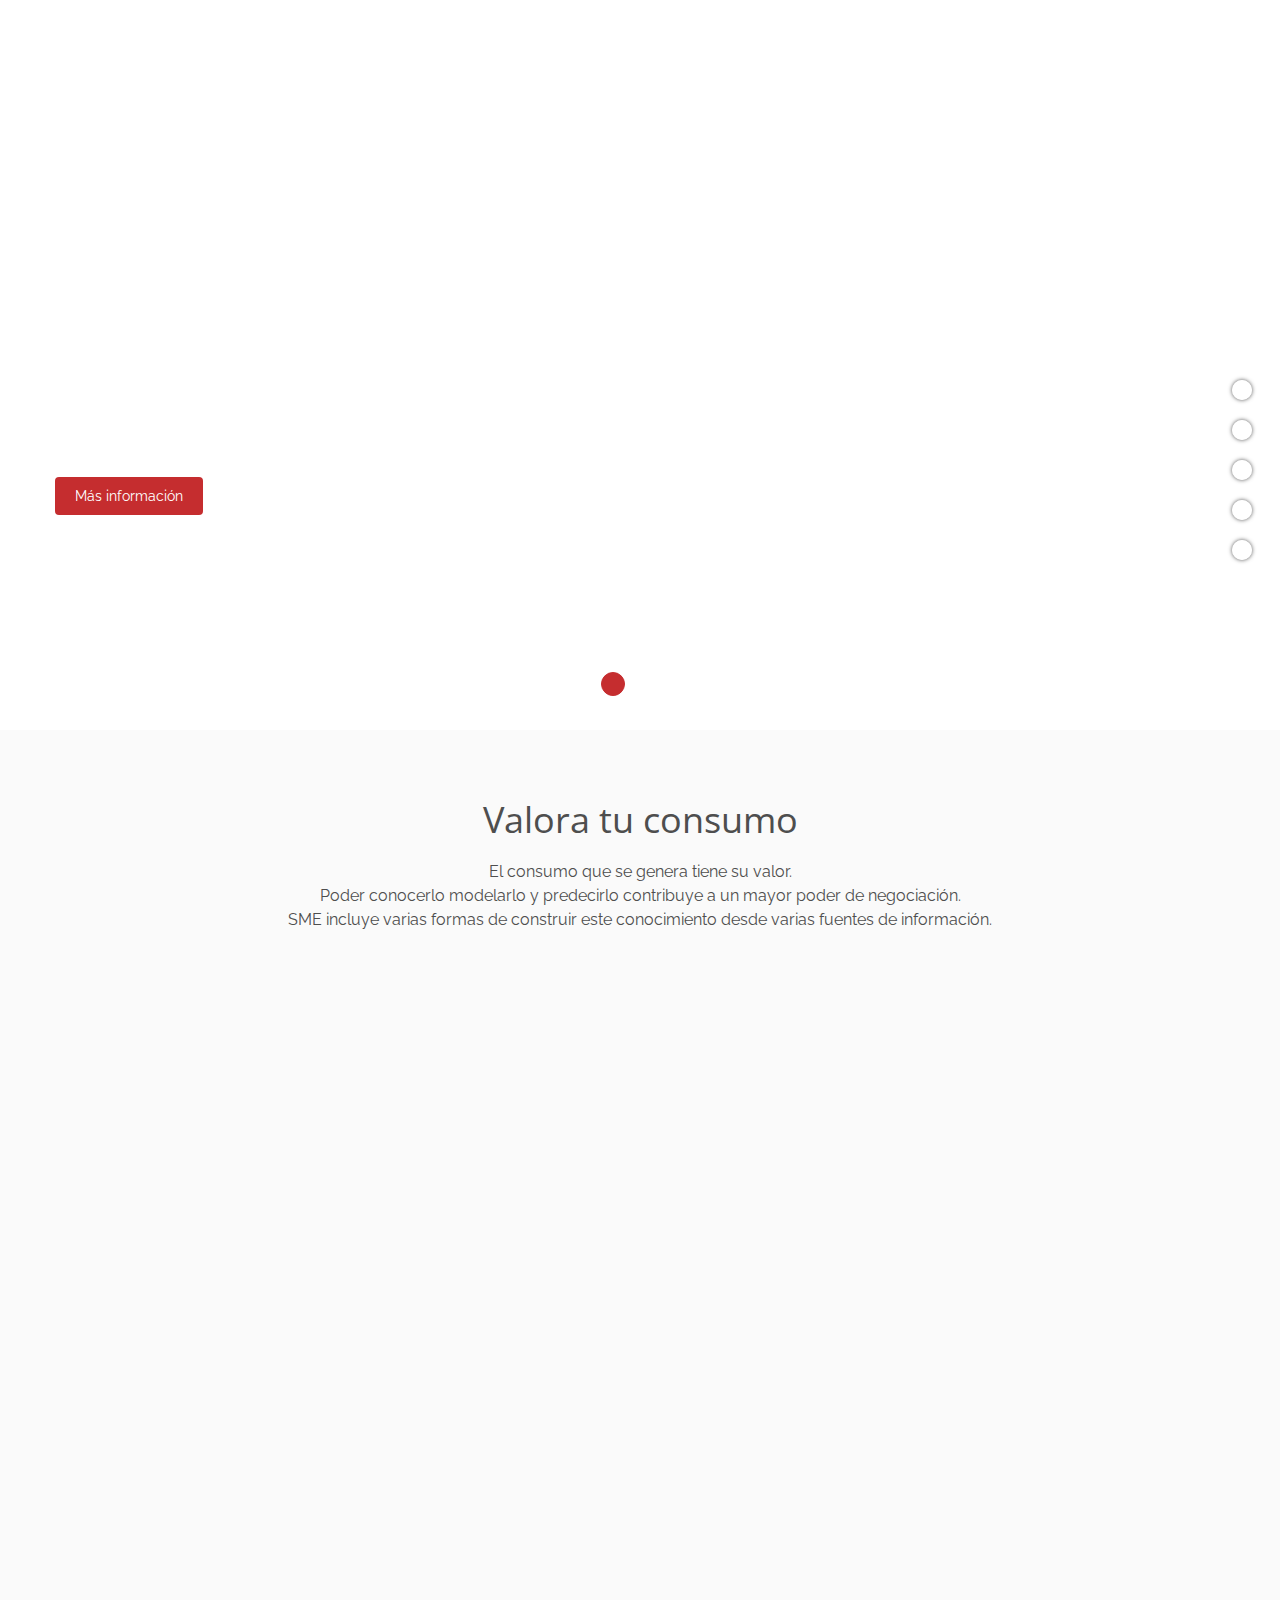
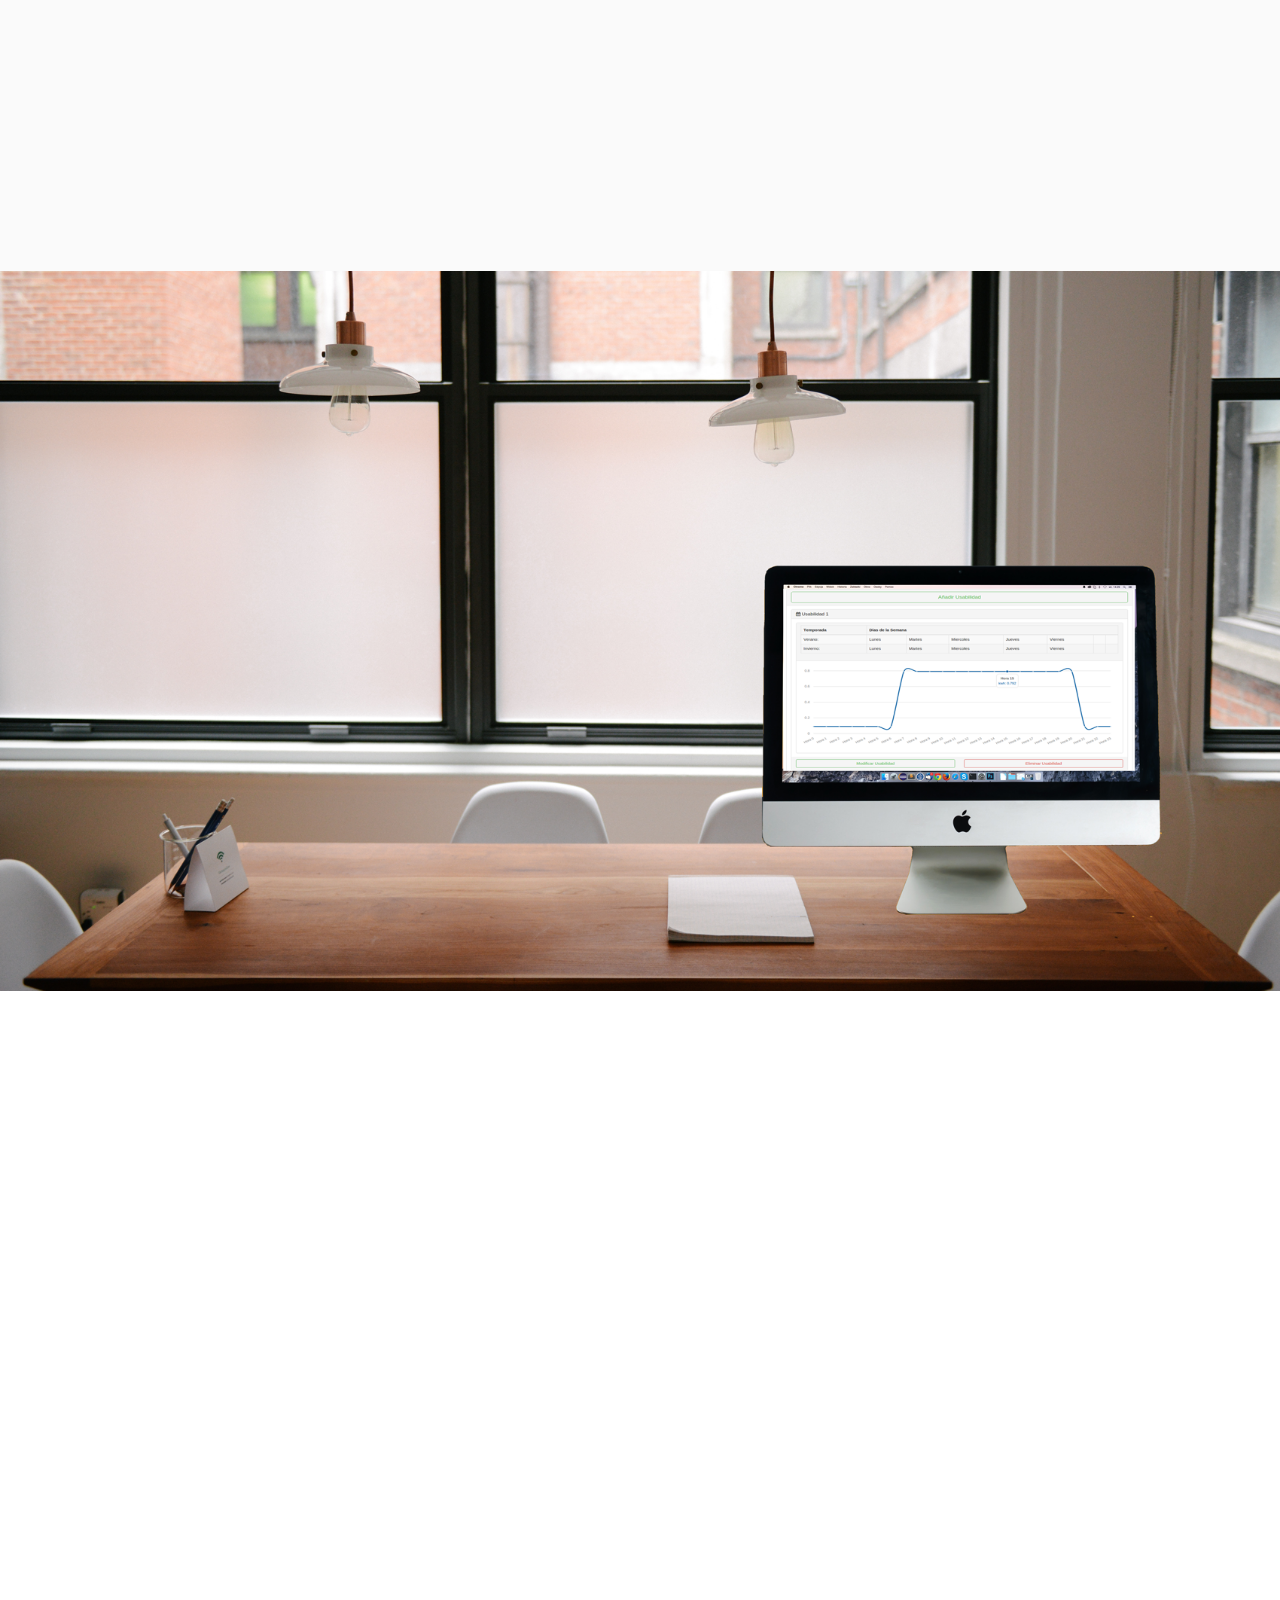
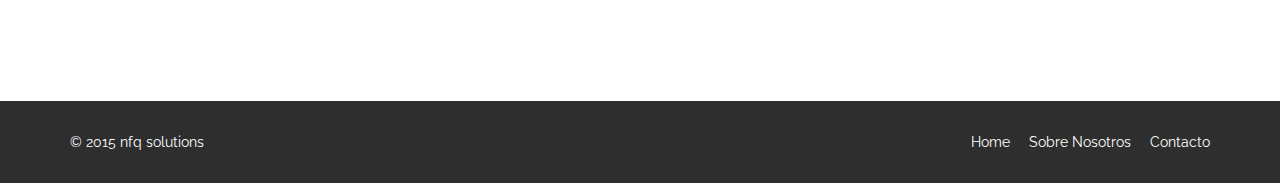
==== index.html @ ea3568a9 "Adding more text to servicios" ====
<!DOCTYPE html>
<html lang="es">
<head>
    <meta charset="utf-8">
    <meta name="viewport" content="width=device-width, initial-scale=1.0">
    <meta name="description" content="Precios del Mercado Diario de Electricidad">
    <meta name="author" content="Ekergy">
    <title>SME | Ekergy</title>

    <!-- core CSS -->
    <link href="css/bootstrap.min.css" rel="stylesheet">
    <link href="css/font-awesome.min.css" rel="stylesheet">
    <link href="css/animate.min.css" rel="stylesheet">
    <link href="css/prettyPhoto.css" rel="stylesheet">
    <link href="css/main.css" rel="stylesheet">
    <link href="css/responsive.css" rel="stylesheet">
    <!--[if lt IE 9]>
    <script src="js/html5shiv.js"></script>
    <script src="js/respond.min.js"></script>
    <![endif]-->
    <link rel="shortcut icon" href="images/ico/favicon.ico">
    <link rel="apple-touch-icon-precomposed" sizes="144x144" href="images/ico/apple-touch-icon-144-precomposed.png">
    <link rel="apple-touch-icon-precomposed" sizes="114x114" href="images/ico/apple-touch-icon-114-precomposed.png">
    <link rel="apple-touch-icon-precomposed" sizes="72x72" href="images/ico/apple-touch-icon-72-precomposed.png">
    <link rel="apple-touch-icon-precomposed" href="images/ico/apple-touch-icon-57-precomposed.png">

    <style>
    .text-justify {
            text-align: justify;
            text-justify: inter-word;
    }
    </style>

    <script>
    (function(i,s,o,g,r,a,m){i['GoogleAnalyticsObject']=r;i[r]=i[r]||function(){
      (i[r].q=i[r].q||[]).push(arguments)},i[r].l=1*new Date();a=s.createElement(o),
      m=s.getElementsByTagName(o)[0];a.async=1;a.src=g;m.parentNode.insertBefore(a,m)
      })(window,document,'script','//www.google-analytics.com/analytics.js','ga');
      ga('create', 'UA-56011126-2', 'auto');
      ga('send', 'pageview');
    </script>


</head><!--/head-->

<body class="homepage">

    <header id="header">
        <nav class="navigation">
            <a href="#main-slider"><div></div></a>
            <a href="#feature"><div></div></a>
            <a href="#services"><div></div></a>
            <a href="#development"><div></div></a>
            <a href="#footer"><div></div></a>
        </nav>
    </header><!--header-->

    <section id="main-slider" class="no-margin sec1">
        <div class="carousel slide">
            <ol class="carousel-indicators">
                <li data-target="#main-slider" data-slide-to="0" class="active"></li>
                <li data-target="#main-slider" data-slide-to="1"></li>
            </ol>
            <div class="carousel-inner">
                <div class="item active" style="background-image: url(images/lights-light.jpg)">
                    <div class="container">
                         <div class="row slide-margin">
                            <div >
                                <div class="carousel-content" >
                                    <h1 class="animation animated-item-1" >SME</h1>
                                    <h2 class="animation animated-item-2" >Iniciativa para el modelado del consumo eléctrico y valor monetario de electricidad.</h2>
                                    <a class="btn-slide animation animated-item-2" align="center" href="#development">Más información</a>
                                </div>
                            </div>
                        </div>
                    </div>
                </div>
                <div class="item" style="background-image: url(images/slider/bg1.jpg)">
                    <div class="container">
                        <div class="row slide-margin">
                            <div class="carousel-content">
                                <h1 class="animation animated-item-1">SME conecta con PriceProfor</h1>
                                <h2 class="animation animated-item-2">Precios de energia y información del consumo.</h2>
                                <a class="btn-slide animation animated-item-3" align="left" href="#services">Descarga los datos</a>
                            </div>
                        </div>
                    </div>
                </div>
    </section><!--/#main-slider-->

    <section id="feature" class="sec2" >
        <div class="container">
            <div class="center wow fadeInDown">
                <h2> Valora tu consumo </h2>
                <p class="lead"> El consumo que se genera tiene su valor.
                <br>Poder conocerlo modelarlo y predecirlo contribuye a un mayor poder de negociación.
                <br>SME incluye varias formas de construir este conocimiento desde varias fuentes de información.
                </p>
            </div>

            <div class="row">
                <div class="features col-md-12 col-sm-12">
                    <div class="col-md-6 col-sm-6 wow fadeInDown content-auto" data-wow-duration="1000ms" data-wow-delay="600ms">
                        <div class="feature-wrap">
                            <a href="" target="_blank"><i class="fa fa-bar-chart"></i></a>
                            <h2 class="text-justify">Conoce tu perfil de consumo</h2>
                            <h3 class="text-justify">Conocer tus perfiles de consumo ayuda a poder proyectar costes de producción y mejorar la la usabilidad de tus sistemas de consumo<a href="" target="_blank"> </a></h3>
                        </div>
                    </div><!--/.col-md-12-->

                    <div class="col-md-6 col-sm-6 wow fadeInDown content-auto" data-wow-duration="1000ms" data-wow-delay="600ms">
                        <div class="feature-wrap">
                            <img src="images/pantallazos/PerfilConsumoSemanal.png" alt="" class="img-what-do">
                        </div>
                    </div><!--/.col-md-12-->

                </div><!--/.col-md-12-->

                <div class="features col-md-12 col-sm-12" style="height: 21em;">

                    <div class="col-md-6 col-sm-6 wow fadeInDown content-auto" data-wow-duration="1000ms" data-wow-delay="600ms">
                        <div class="feature-wrap">
                            <a href=""  target="_blank"><i class="fa fa-television"></i></a>
                            <h2 class="text-justify">Caracterización de Elementos de consumo</h2>
                            <h3 class="text-justify">Con el conocimientos de los aparatos electricos y su usabilidad se puede construir perfiles de consumo desglosados por cada elemento.</h3>
                        </div>
                    </div><!--/.col-md-12-->

                    <div class="col-md-6 col-sm-6 wow fadeInDown content-auto" data-wow-duration="1000ms" data-wow-delay="600ms">
                        <div class="feature-wrap">
                            <img src="images/pantallazos/PerfilConsumoSemanal2.png" alt="" class="img-what-do">
                        </div>
                    </div><!--/.col-md-12-->

                </div><!--/.col-md-12-->

                <div class="features col-md-12 col-sm-12">

                    <div class="col-md-6 col-sm-6 wow fadeInDown content-auto" data-wow-duration="1000ms" data-wow-delay="600ms">
                        <div class="feature-wrap">
                            <a href="" target="_blank"><i class="fa fa-tachometer"></i></a>
                            <h2>Monitorización y Históricos</h2>
                            <h3 class="text-justify">Los sistemas de monitorización permiten controlar tus consumos en tiempo real. Estos datos de igual forma que los históricos de facturación son trabajados para generar perfiles de consumo. Esta tecnica puede ser combinada con la anterior para mejorar los resultados.</h3>
                        </div>
                    </div><!--/.col-md-12-->

                    <div class="col-md-6 col-sm-6 wow fadeInDown content-auto" data-wow-duration="1000ms" data-wow-delay="600ms">
                        <div class="feature-wrap">
                            <img src="images/pantallazos/ResumenCaracterizacion.png" alt="" class="img-what-do">
                        </div>
                    </div><!--/.col-md-12-->

                </div><!--/.features-->
            </div><!--/.row-->
        </div><!--/.container-->
    </section><!--/#feature-->

    <section id="services" class="service-item sec3">
       <div class="container">
            <div class="center wow fadeInDown">
                <h2>Proyecta tus costes</h2>
                <p class="text-justify" class="lead">Plataforma que unifica y centraliza las herramientas y la información necesaria para realizar previsiones y predicciones para el Mercado de Electricidad. En ella se recoje toda la información de los siguientes sistemas:</p>
                <a class="btn btn-default" href="http://github.com/ekergy/priceprofor"  target="_blank" data-filter="*">Accesso a la plataforma</a>
            </div>
            <div class="center wow fadeInDown subtitulo">
                <h3>La información es obtenida de:</h3>
            </div>
            <div class="row row-same-height">
                <div class="col-sm-6 col-md-6">
                    <div class="media services-wrap wow fadeInDown">
                        <div class="pull-left">
                            <img class="img-responsive" src="images/services/services1.png">
                        </div>
                        <div class="media-body">
                            <h3 class="media-heading">Agregados de Contadores</h3>
                            <p class="text-justify">Pretendemos adicionar cálculos de Business Analytics (ej: agregado de volumen en dinero ...) para realizar estudios y informes con lo datos del mercado. La idea aqui es definir un modelo para los datos de priceprofor dentro del formato OLAP</p>
                            <a class="btn btn-success" href="http://github.com/ekergy/priceprofor/wiki/omieinfosysdata"  target="_blank" data-filter="*">Descarga datos</a>
                            <a class="btn btn-info" href="http://github.com/ekergy/priceprofor/wiki#componentes-del-sistema-de-informaci%C3%B3n-priceprofor"  target="_blank" data-filter="*">Ver más</a>
                        </div>
                    </div>
                </div>
                <div class="col-sm-6 col-md-6">
                    <div class="media services-wrap wow fadeInDown">
                        <div class="pull-left">
                            <img class="img-responsive" src="images/services/services4.png">
                        </div>
                        <div class="media-body">
                            <h3 class="media-heading">Conecta con el Mercado Electrico</h3>
                            <p class="text-justify">El mercado electrico de electricdad es el la principal componente del sistema de comercialización de Energia. Conecta tus consumos agregados con los resultados del mercado y conoce tu valor en él.</p>
                            <a class="btn btn-success" href="http://github.com/ekergy/priceprofor/wiki/omieinfosysdata" data-filter="*"  target="_blank">Descarga datos</a>
                            <a class="btn btn-info" href="http://github.com/ekergy/priceprofor/wiki#componentes-del-sistema-de-informaci%C3%B3n-priceprofor" data-filter="*" target="_blank">Ver más</a>
                        </div>
                    </div>
                </div>
            </div>
            <!-- <div class="row">
                <div class="col-sm-6 col-md-6">
                    <div class="media services-wrap wow fadeInDown">
                        <div class="pull-left">
                            <img class="img-responsive" src="images/services/services3.png">
                        </div>
                        <div class="media-body">
                            <h3 class="media-heading">Unidades infosys</h3>
                            <p class="text-justify">Información sobre las ofertas casadas para cada unidad de generación. Volumen de producción y ofertas a mercado que realizan. Hay que agregar la información de diferentes fuentes no centralizadas.</p>
                            <a class="btn btn-success" href="http://github.com/ekergy/priceprofor/wiki/Proyectos" data-filter="*" target="_blank">Colabora en el proyecto</a>
                            <a class="btn btn-info" href="http://github.com/ekergy/priceprofor/wiki#componentes-del-sistema-de-informaci%C3%B3n-priceprofor" data-filter="*" target="_blank">Ver más</a>
                        </div>
                    </div>
                </div>
                <div class="col-sm-6 col-md-6">
                    <div class="media services-wrap wow fadeInDown">
                        <div class="pull-left">
                            <img class="img-responsive" src="images/services/services5.png">
                        </div>
                        <div class="media-body">
                            <h3 class="media-heading">Datos Geográficos y laboralidad del Calendario</h3>
                            <p class="text-justify">Información no de mercado, pero importante para el análisis del mercado y el diseño de modelos: temperaturas; reservas hidráulicas, Calendarios laborales. Esta información, aunque importante se desarrollará en sucesivas fases por forma a tener un sitio de consulta consolidado.</p>
                            <a class="btn btn-success" href="http://github.com/ekergy/priceprofor/wiki/Proyectos" data-filter="*" target="_blank">Colabora en el proyecto</a>
                            <a class="btn btn-info" href="http://github.com/ekergy/priceprofor/wiki#componentes-del-sistema-de-informaci%C3%B3n-priceprofor" data-filter="*" target="_blank">Ver más</a>
                        </div>
                    </div>
                </div>
            </div> --><!--/.row-->
        </div><!--/.container-->
    </section><!--/#services-->

    <section id="development" class="sec4">
        <div class="container">
           <!--<div class="center wow fadeInDown">
                <h2>Aplicaciones y estudios</h2>
                <p class="text-justify" class="lead">Queremos contar con un conjunto de herramientas para la observación, el análisis y la previsión de precios en el mercado mayorista eléctrico. Con ello, pretendemos dotar al sector con herramientas para la optimización de sus procesos productivos y de los costes energéticos asociados.
                <br> Para ello, estamos desarrollando modelos matemáticos y sistemas software para el análisis del mercado de precios, en distintos mercados y a distintos horizontes, así como herramientas para el modelado del proceso productivo.
            </div>
            <div class="row">
                <div class="features">
                    <div class="col-md-6 col-sm-6 wow fadeInDown heightsFeatureBisUp" data-wow-duration="1000ms" data-wow-delay="600ms">
                        <div class="feature-wrap">
                            <i class="fa fa-bullhorn"></i>
                            <h2>Modelos ARIMA</h2>
                            <h3  class="text-justify">En colaboración con el grupo de G-TeC de la facultad de informática de la UCM, se ha analizado diversas técnicas ARIMA y similares, buscando encontrar el mejor ajuste a la serie temporal de precios observados.
                            [en breve disponibilizaremos los papers realizados].</h3>
                            <div class="center">
                                <a  class="btn btn-green" href="https://github.com/ekergy/priceprofor/wiki/Proyectos" target="_blank">Contribuye en el desarrollo</a>
                            </div>
                        </div><!--/.feature-wrap-->
                    <!--</div><!--/.col-md-6-->
                    <!--<div class="col-md-6 col-sm-6 wow fadeInDown heightsFeatureBisUp" data-wow-duration="1000ms" data-wow-delay="600ms">
                        <div class="feature-wrap">
                            <i class="fa fa-eye"></i>
                            <h2>HTWS</h2>
                            <h3  class="text-justify">Se ha estudiado el Método Académico de HWTES Holt-Winters Triple Exponential Smoothing. Se ha aplicado este modelado a los precios del mercado (con una vision de serie Temporal) para obtener un método predictivo.</h3>
                            <div class="center">
                            <a class="btn btn-green" href="https://github.com/ekergy/priceprofor/wiki/Proyectos" target="_blank">Contribuye en el desarrollo</a>
                            </div>
                        </div><!--/.feature-wrap-->
                    <!--</div><!--/.col-md-6-->
                <!--</div>
            </div>
            <div class="center wow fadeInDown">
                <h2>Próximos desarrollos</h2>
                <p class="text-justify" class="lead">Se desarrollarán nuevos modelos y herramientas, en función de las necesidades de los proyectos en marcha. Se están explorando distintas técnicas matemáticas de modelado para encontrar los más adaptados a cada horizonte temporal y circunstancias.</p>
            </div>
            <div class="row">
                <div class="features">
                    <div class="col-md-4 col-sm-6 wow fadeInDown" data-wow-duration="1000ms" data-wow-delay="600ms">
                        <div class="feature-wrap">
                            <i class="fa fa-cloud-download"></i>
                            <h2>ARNN (redes neuronales)</h2>
                            <h3 class="text-justify">Se ha estudiado el Método Académico de ARNN Auto Regressive Neural Network. Se ha aplicado este modelado a los precios del mercado (con una vision de serie Temporal) para obtener un método predictivo. Este modelo está en backtesting.</h3>
                            <div class="center">
                                <a class="btn btn-green" href="https://github.com/ekergy/priceprofor/wiki/Proyectos" target="_blank">Contribuye en el desarrollo</a>
                            </div>
                        </div><!--/.feature-wrap-->
                    <!--</div><!--/.col-md-4-->
                    <!--<div class="col-md-4 col-sm-6 wow fadeInDown" data-wow-duration="1000ms" data-wow-delay="600ms">
                        <div class="feature-wrap">
                            <i class="fa fa-comments"></i>
                            <h2>Modelo de los Vecinos</h2>
                            <h3  class="text-justify">En fase de definición, la idea para este método es construir una métrica que nos permita comparar días similares y construir previsiones de mercado usando combinaciones lineales de dichos días.</h3>
                            <div class="center">
                                <a class="btn btn-green" href="https://github.com/ekergy/priceprofor/wiki/Proyectos" target="_blank">Contribuye en el desarrollo</a>
                            </div>
                        </div><!--/.feature-wrap-->
                    <!--</div><!--/.col-md-4-->
                    <!--<div class="col-md-4 col-sm-6 wow fadeInDown" data-wow-duration="1000ms" data-wow-delay="600ms">
                        <div class="feature-wrap">
                            <i class="fa fa-cogs"></i>
                            <h2>Modelos de Lógica difusa y Algorítmos Genéticos</h2>
                            <h3  class="text-justify">Aún en fase de diseño, la idea para este método es la de construir reglas de <a href="http://es.wikipedia.org/wiki/L%C3%B3gica_difusa" > lógica difusa </a>
                             coherentes con el funcionamiento del mercado para identificar algoritmos de modelado y cálculo para las previsiones del Mercado Diario.</h3>
                            <div class="center">
                                <a class="btn btn-green" href="https://github.com/ekergy/priceprofor/wiki/Proyectos" target="_blank">Contribuye en el desarrollo</a>
                            </div>
                        </div><!--/.feature-wrap-->
                    <!--</div><!--/.col-md-4-->
                <!--</div><!--/.featuresc
            <!--</div>-->
            <div class="container">
                <div class="center wow fadeInDown">
                    <h2>Aplicaciones</h2>
                    <p class="lead">Distintas aplicaciones del sistema de modelado de precios eléctricos: <br> optimización de compra electrica, optimización productiva en función de señales de precios, simulación de ofertas de venta al pool, ...</p>
                </div>
                <div class="row">
                    <div class="features">
                        <div class="col-md-4 col-sm-6 wow fadeInDown" data-wow-duration="1000ms" data-wow-delay="600ms">
                            <div class="feature-wrap">
                                <i class="fa fa-building"></i>
                                <h2>Edificios Publicos</h2>
                                    <h3 class="text-justify">La idea es optimizar la producción en una empresa o industria, en función de las señales de precios del mercado. Esto nos permite organizar los procesos productivos en función de la previsión de precios que influye en el coste de nuestra producción.</h3>
                                <div class="center-min">
                                    <a class="btn btn-green" href="http://sme-ekergy.rhcloud.com/53b57b05f3083051e0eb9d73/caracterizacion/editar/" target="_blank">Usuario Demo: Académia</a>
                                </div>
                            </div>
                        </div>
                        <div class="features">
                            <div class="col-md-4 col-sm-6 wow fadeInDown" data-wow-duration="1000ms" data-wow-delay="600ms">
                                <div class="feature-wrap">
                                    <i class="fa fa-lightbulb-o"></i>
                                    <h2>Alumbrado Público</h2>
                                    <h3 class="text-justify">Compara los costes de tener alumbrado público con distintos tipos de bombillas y tambien con distintos tipos de contratos.</h3>
                                    <div class="center">
                                        <a class="btn btn-green" href="http://sme-ekergy.rhcloud.com/56e93ff828af1d6768f67459/caracterizacion/editar/" target="_blank">Usuario Demo: Bombillas</a>
                                    </div>
                                </div>
                            </div><!--/.col-md-4-->
                            <div class="col-md-4 col-sm-6 wow fadeInDown" data-wow-duration="1000ms" data-wow-delay="600ms">
                                <div class="feature-wrap">
                                    <i class="fa fa-home"></i>
                                    <h2>Hogares</h2>
                                    <h3 class="text-justify">Talvez el tipo de usuarios que disponen de mayor variabilidad de elementos de consumo de baja potencia. Se ha desarrollado un quiz para obtener una estimación de los elementos a considerar en un hogar:</h3>
                                    <div class="center-min">
                                    <a class="btn btn-green" href="http://sme-ekergy.rhcloud.com/5714bfc828af1d7750e720f9/caracterizacion/cuestionario_inicial/" target="_blank">Ir Al Quiz</a>
                                    </div>
                                </div>
                            </div><!--/.col-md-4-->
                        </div><!--/.features-->
                    </div><!--/.features-->
                </div><!--/.row-->
            </div><!--/.container-->
        </div><!--/.container-->
    </section><!--/#feature-->

    <section id="footer" class="midnight-blue">
        <div class="container">
            <div class="row">
                <div class="col-sm-6">
                    &copy; 2015 <a  href="http://nfqsolutions.es/" target="_blank" href="" title="">nfq solutions</a>
                </div>
                <div class="col-sm-6">
                    <ul class="pull-right">
                        <li><a href="#">Home</a></li>
                        <li><a href="http://nfqsolutions.es/index.php/modellabs-innovaciones-en-energia/" target="blank" >Sobre Nosotros</a></li>
                        <!-- <li><a href="#">Faq</a></li>-->
                        <li><a href="http://nfqsolutions.es/index.php/contact/" target="_blank">Contacto</a></li>
                    </ul>
                </div>
            </div>
        </div>
    </section><!--/#footer-->


    <script src="js/jquery.js"></script>
    <script src="js/jquery.easing.1.3.js"></script>
    <script src="js/bootstrap.min.js"></script>
    <script src="js/jquery.prettyPhoto.js"></script>
    <script src="js/jquery.isotope.min.js"></script>
    <script src="js/main.js"></script>
    <script src="js/wow.min.js"></script>
    <script src="js/scroll.js"></script>
    <script src="js/heightDiv.js"></script>
    <script>
    (function(i,s,o,g,r,a,m){i['GoogleAnalyticsObject']=r;i[r]=i[r]||function(){
      (i[r].q=i[r].q||[]).push(arguments)},i[r].l=1*new Date();a=s.createElement(o),
      m=s.getElementsByTagName(o)[0];a.async=1;a.src=g;m.parentNode.insertBefore(a,m)
      })(window,document,'script','//www.google-analytics.com/analytics.js','ga');
      ga('create', 'UA-56011126-2', 'auto');
      ga('send', 'pageview');
    </script>
</body>
</html>
---- css/prettyPhoto.css ----
div.pp_default .pp_top,div.pp_default .pp_top .pp_middle,div.pp_default .pp_top .pp_left,div.pp_default .pp_top .pp_right,div.pp_default .pp_bottom,div.pp_default .pp_bottom .pp_left,div.pp_default .pp_bottom .pp_middle,div.pp_default .pp_bottom .pp_right{height:13px}
div.pp_default .pp_top .pp_left{background:url(../images/prettyPhoto/default/sprite.png) -78px -93px no-repeat}
div.pp_default .pp_top .pp_middle{background:url(../images/prettyPhoto/default/sprite_x.png) top left repeat-x}
div.pp_default .pp_top .pp_right{background:url(../images/prettyPhoto/default/sprite.png) -112px -93px no-repeat}
div.pp_default .pp_content .ppt{color:#f8f8f8}
div.pp_default .pp_content_container .pp_left{background:url(../images/prettyPhoto/default/sprite_y.png) -7px 0 repeat-y;padding-left:13px}
div.pp_default .pp_content_container .pp_right{background:url(../images/prettyPhoto/default/sprite_y.png) top right repeat-y;padding-right:13px}
div.pp_default .pp_next:hover{background:url(../images/prettyPhoto/default/sprite_next.png) center right no-repeat;cursor:pointer}
div.pp_default .pp_previous:hover{background:url(../images/prettyPhoto/default/sprite_prev.png) center left no-repeat;cursor:pointer}
div.pp_default .pp_expand{background:url(../images/prettyPhoto/default/sprite.png) 0 -29px no-repeat;cursor:pointer;width:28px;height:28px}
div.pp_default .pp_expand:hover{background:url(../images/prettyPhoto/default/sprite.png) 0 -56px no-repeat;cursor:pointer}
div.pp_default .pp_contract{background:url(../images/prettyPhoto/default/sprite.png) 0 -84px no-repeat;cursor:pointer;width:28px;height:28px}
div.pp_default .pp_contract:hover{background:url(../images/prettyPhoto/default/sprite.png) 0 -113px no-repeat;cursor:pointer}
div.pp_default .pp_close{width:30px;height:30px;background:url(../images/prettyPhoto/default/sprite.png) 2px 1px no-repeat;cursor:pointer}
div.pp_default .pp_gallery ul li a{background:url(../images/prettyPhoto/default/default_thumb.png) center center #f8f8f8;border:1px solid #aaa}
div.pp_default .pp_social{margin-top:7px}
div.pp_default .pp_gallery a.pp_arrow_previous,div.pp_default .pp_gallery a.pp_arrow_next{position:static;left:auto}
div.pp_default .pp_nav .pp_play,div.pp_default .pp_nav .pp_pause{background:url(../images/prettyPhoto/default/sprite.png) -51px 1px no-repeat;height:30px;width:30px}
div.pp_default .pp_nav .pp_pause{background-position:-51px -29px}
div.pp_default a.pp_arrow_previous,div.pp_default a.pp_arrow_next{background:url(../images/prettyPhoto/default/sprite.png) -31px -3px no-repeat;height:20px;width:20px;margin:4px 0 0}
div.pp_default a.pp_arrow_next{left:52px;background-position:-82px -3px}
div.pp_default .pp_content_container .pp_details{margin-top:5px}
div.pp_default .pp_nav{clear:none;height:30px;width:110px;position:relative}
div.pp_default .pp_nav .currentTextHolder{font-family:Georgia;font-style:italic;color:#999;font-size:11px;left:75px;line-height:25px;position:absolute;top:2px;margin:0;padding:0 0 0 10px}
div.pp_default .pp_close:hover,div.pp_default .pp_nav .pp_play:hover,div.pp_default .pp_nav .pp_pause:hover,div.pp_default .pp_arrow_next:hover,div.pp_default .pp_arrow_previous:hover{opacity:0.7}
div.pp_default .pp_description{font-size:11px;font-weight:700;line-height:14px;margin:5px 50px 5px 0}
div.pp_default .pp_bottom .pp_left{background:url(../images/prettyPhoto/default/sprite.png) -78px -127px no-repeat}
div.pp_default .pp_bottom .pp_middle{background:url(../images/prettyPhoto/default/sprite_x.png) bottom left repeat-x}
div.pp_default .pp_bottom .pp_right{background:url(../images/prettyPhoto/default/sprite.png) -112px -127px no-repeat}
div.pp_default .pp_loaderIcon{background:url(../images/prettyPhoto/default/loader.gif) center center no-repeat}
div.light_rounded .pp_top .pp_left{background:url(../images/prettyPhoto/light_rounded/sprite.png) -88px -53px no-repeat}
div.light_rounded .pp_top .pp_right{background:url(../images/prettyPhoto/light_rounded/sprite.png) -110px -53px no-repeat}
div.light_rounded .pp_next:hover{background:url(../images/prettyPhoto/light_rounded/btnNext.png) center right no-repeat;cursor:pointer}
div.light_rounded .pp_previous:hover{background:url(../images/prettyPhoto/light_rounded/btnPrevious.png) center left no-repeat;cursor:pointer}
div.light_rounded .pp_expand{background:url(../images/prettyPhoto/light_rounded/sprite.png) -31px -26px no-repeat;cursor:pointer}
div.light_rounded .pp_expand:hover{background:url(../images/prettyPhoto/light_rounded/sprite.png) -31px -47px no-repeat;cursor:pointer}
div.light_rounded .pp_contract{background:url(../images/prettyPhoto/light_rounded/sprite.png) 0 -26px no-repeat;cursor:pointer}
div.light_rounded .pp_contract:hover{background:url(../images/prettyPhoto/light_rounded/sprite.png) 0 -47px no-repeat;cursor:pointer}
div.light_rounded .pp_close{width:75px;height:22px;background:url(../images/prettyPhoto/light_rounded/sprite.png) -1px -1px no-repeat;cursor:pointer}
div.light_rounded .pp_nav .pp_play{background:url(../images/prettyPhoto/light_rounded/sprite.png) -1px -100px no-repeat;height:15px;width:14px}
div.light_rounded .pp_nav .pp_pause{background:url(../images/prettyPhoto/light_rounded/sprite.png) -24px -100px no-repeat;height:15px;width:14px}
div.light_rounded .pp_arrow_previous{background:url(../images/prettyPhoto/light_rounded/sprite.png) 0 -71px no-repeat}
div.light_rounded .pp_arrow_next{background:url(../images/prettyPhoto/light_rounded/sprite.png) -22px -71px no-repeat}
div.light_rounded .pp_bottom .pp_left{background:url(../images/prettyPhoto/light_rounded/sprite.png) -88px -80px no-repeat}
div.light_rounded .pp_bottom .pp_right{background:url(../images/prettyPhoto/light_rounded/sprite.png) -110px -80px no-repeat}
div.dark_rounded .pp_top .pp_left{background:url(../images/prettyPhoto/dark_rounded/sprite.png) -88px -53px no-repeat}
div.dark_rounded .pp_top .pp_right{background:url(../images/prettyPhoto/dark_rounded/sprite.png) -110px -53px no-repeat}
div.dark_rounded .pp_content_container .pp_left{background:url(../images/prettyPhoto/dark_rounded/contentPattern.png) top left repeat-y}
div.dark_rounded .pp_content_container .pp_right{background:url(../images/prettyPhoto/dark_rounded/contentPattern.png) top right repeat-y}
div.dark_rounded .pp_next:hover{background:url(../images/prettyPhoto/dark_rounded/btnNext.png) center right no-repeat;cursor:pointer}
div.dark_rounded .pp_previous:hover{background:url(../images/prettyPhoto/dark_rounded/btnPrevious.png) center left no-repeat;cursor:pointer}
div.dark_rounded .pp_expand{background:url(../images/prettyPhoto/dark_rounded/sprite.png) -31px -26px no-repeat;cursor:pointer}
div.dark_rounded .pp_expand:hover{background:url(../images/prettyPhoto/dark_rounded/sprite.png) -31px -47px no-repeat;cursor:pointer}
div.dark_rounded .pp_contract{background:url(../images/prettyPhoto/dark_rounded/sprite.png) 0 -26px no-repeat;cursor:pointer}
div.dark_rounded .pp_contract:hover{background:url(../images/prettyPhoto/dark_rounded/sprite.png) 0 -47px no-repeat;cursor:pointer}
div.dark_rounded .pp_close{width:75px;height:22px;background:url(../images/prettyPhoto/dark_rounded/sprite.png) -1px -1px no-repeat;cursor:pointer}
div.dark_rounded .pp_description{margin-right:85px;color:#fff}
div.dark_rounded .pp_nav .pp_play{background:url(../images/prettyPhoto/dark_rounded/sprite.png) -1px -100px no-repeat;height:15px;width:14px}
div.dark_rounded .pp_nav .pp_pause{background:url(../images/prettyPhoto/dark_rounded/sprite.png) -24px -100px no-repeat;height:15px;width:14px}
div.dark_rounded .pp_arrow_previous{background:url(../images/prettyPhoto/dark_rounded/sprite.png) 0 -71px no-repeat}
div.dark_rounded .pp_arrow_next{background:url(../images/prettyPhoto/dark_rounded/sprite.png) -22px -71px no-repeat}
div.dark_rounded .pp_bottom .pp_left{background:url(../images/prettyPhoto/dark_rounded/sprite.png) -88px -80px no-repeat}
div.dark_rounded .pp_bottom .pp_right{background:url(../images/prettyPhoto/dark_rounded/sprite.png) -110px -80px no-repeat}
div.dark_rounded .pp_loaderIcon{background:url(../images/prettyPhoto/dark_rounded/loader.gif) center center no-repeat}
div.dark_square .pp_left,div.dark_square .pp_middle,div.dark_square .pp_right,div.dark_square .pp_content{background:#000}
div.dark_square .pp_description{color:#fff;margin:0 85px 0 0}
div.dark_square .pp_loaderIcon{background:url(../images/prettyPhoto/dark_square/loader.gif) center center no-repeat}
div.dark_square .pp_expand{background:url(../images/prettyPhoto/dark_square/sprite.png) -31px -26px no-repeat;cursor:pointer}
div.dark_square .pp_expand:hover{background:url(../images/prettyPhoto/dark_square/sprite.png) -31px -47px no-repeat;cursor:pointer}
div.dark_square .pp_contract{background:url(../images/prettyPhoto/dark_square/sprite.png) 0 -26px no-repeat;cursor:pointer}
div.dark_square .pp_contract:hover{background:url(../images/prettyPhoto/dark_square/sprite.png) 0 -47px no-repeat;cursor:pointer}
div.dark_square .pp_close{width:75px;height:22px;background:url(../images/prettyPhoto/dark_square/sprite.png) -1px -1px no-repeat;cursor:pointer}
div.dark_square .pp_nav{clear:none}
div.dark_square .pp_nav .pp_play{background:url(../images/prettyPhoto/dark_square/sprite.png) -1px -100px no-repeat;height:15px;width:14px}
div.dark_square .pp_nav .pp_pause{background:url(../images/prettyPhoto/dark_square/sprite.png) -24px -100px no-repeat;height:15px;width:14px}
div.dark_square .pp_arrow_previous{background:url(../images/prettyPhoto/dark_square/sprite.png) 0 -71px no-repeat}
div.dark_square .pp_arrow_next{background:url(../images/prettyPhoto/dark_square/sprite.png) -22px -71px no-repeat}
div.dark_square .pp_next:hover{background:url(../images/prettyPhoto/dark_square/btnNext.png) center right no-repeat;cursor:pointer}
div.dark_square .pp_previous:hover{background:url(../images/prettyPhoto/dark_square/btnPrevious.png) center left no-repeat;cursor:pointer}
div.light_square .pp_expand{background:url(../images/prettyPhoto/light_square/sprite.png) -31px -26px no-repeat;cursor:pointer}
div.light_square .pp_expand:hover{background:url(../images/prettyPhoto/light_square/sprite.png) -31px -47px no-repeat;cursor:pointer}
div.light_square .pp_contract{background:url(../images/prettyPhoto/light_square/sprite.png) 0 -26px no-repeat;cursor:pointer}
div.light_square .pp_contract:hover{background:url(../images/prettyPhoto/light_square/sprite.png) 0 -47px no-repeat;cursor:pointer}
div.light_square .pp_close{width:75px;height:22px;background:url(../images/prettyPhoto/light_square/sprite.png) -1px -1px no-repeat;cursor:pointer}
div.light_square .pp_nav .pp_play{background:url(../images/prettyPhoto/light_square/sprite.png) -1px -100px no-repeat;height:15px;width:14px}
div.light_square .pp_nav .pp_pause{background:url(../images/prettyPhoto/light_square/sprite.png) -24px -100px no-repeat;height:15px;width:14px}
div.light_square .pp_arrow_previous{background:url(../images/prettyPhoto/light_square/sprite.png) 0 -71px no-repeat}
div.light_square .pp_arrow_next{background:url(../images/prettyPhoto/light_square/sprite.png) -22px -71px no-repeat}
div.light_square .pp_next:hover{background:url(../images/prettyPhoto/light_square/btnNext.png) center right no-repeat;cursor:pointer}
div.light_square .pp_previous:hover{background:url(../images/prettyPhoto/light_square/btnPrevious.png) center left no-repeat;cursor:pointer}
div.facebook .pp_top .pp_left{background:url(../images/prettyPhoto/facebook/sprite.png) -88px -53px no-repeat}
div.facebook .pp_top .pp_middle{background:url(../images/prettyPhoto/facebook/contentPatternTop.png) top left repeat-x}
div.facebook .pp_top .pp_right{background:url(../images/prettyPhoto/facebook/sprite.png) -110px -53px no-repeat}
div.facebook .pp_content_container .pp_left{background:url(../images/prettyPhoto/facebook/contentPatternLeft.png) top left repeat-y}
div.facebook .pp_content_container .pp_right{background:url(../images/prettyPhoto/facebook/contentPatternRight.png) top right repeat-y}
div.facebook .pp_expand{background:url(../images/prettyPhoto/facebook/sprite.png) -31px -26px no-repeat;cursor:pointer}
div.facebook .pp_expand:hover{background:url(../images/prettyPhoto/facebook/sprite.png) -31px -47px no-repeat;cursor:pointer}
div.facebook .pp_contract{background:url(../images/prettyPhoto/facebook/sprite.png) 0 -26px no-repeat;cursor:pointer}
div.facebook .pp_contract:hover{background:url(../images/prettyPhoto/facebook/sprite.png) 0 -47px no-repeat;cursor:pointer}
div.facebook .pp_close{width:22px;height:22px;background:url(../images/prettyPhoto/facebook/sprite.png) -1px -1px no-repeat;cursor:pointer}
div.facebook .pp_description{margin:0 37px 0 0}
div.facebook .pp_loaderIcon{background:url(../images/prettyPhoto/facebook/loader.gif) center center no-repeat}
div.facebook .pp_arrow_previous{background:url(../images/prettyPhoto/facebook/sprite.png) 0 -71px no-repeat;height:22px;margin-top:0;width:22px}
div.facebook .pp_arrow_previous.disabled{background-position:0 -96px;cursor:default}
div.facebook .pp_arrow_next{background:url(../images/prettyPhoto/facebook/sprite.png) -32px -71px no-repeat;height:22px;margin-top:0;width:22px}
div.facebook .pp_arrow_next.disabled{background-position:-32px -96px;cursor:default}
div.facebook .pp_nav{margin-top:0}
div.facebook .pp_nav p{font-size:15px;padding:0 3px 0 4px}
div.facebook .pp_nav .pp_play{background:url(../images/prettyPhoto/facebook/sprite.png) -1px -123px no-repeat;height:22px;width:22px}
div.facebook .pp_nav .pp_pause{background:url(../images/prettyPhoto/facebook/sprite.png) -32px -123px no-repeat;height:22px;width:22px}
div.facebook .pp_next:hover{background:url(../images/prettyPhoto/facebook/btnNext.png) center right no-repeat;cursor:pointer}
div.facebook .pp_previous:hover{background:url(../images/prettyPhoto/facebook/btnPrevious.png) center left no-repeat;cursor:pointer}
div.facebook .pp_bottom .pp_left{background:url(../images/prettyPhoto/facebook/sprite.png) -88px -80px no-repeat}
div.facebook .pp_bottom .pp_middle{background:url(../images/prettyPhoto/facebook/contentPatternBottom.png) top left repeat-x}
div.facebook .pp_bottom .pp_right{background:url(../images/prettyPhoto/facebook/sprite.png) -110px -80px no-repeat}
div.pp_pic_holder a:focus{outline:none}
div.pp_overlay{background:#000;display:none;left:0;position:absolute;top:0;width:100%;z-index:9500}
div.pp_pic_holder{display:none;position:absolute;width:100px;z-index:10000}
.pp_content{height:40px;min-width:40px}
* html .pp_content{width:40px}
.pp_content_container{position:relative;text-align:left;width:100%}
.pp_content_container .pp_left{padding-left:20px}
.pp_content_container .pp_right{padding-right:20px}
.pp_content_container .pp_details{float:left;margin:10px 0 2px}
.pp_description{display:none;margin:0}
.pp_social{float:left;margin:0}
.pp_social .facebook{float:left;margin-left:5px;width:55px;overflow:hidden}
.pp_social .twitter{float:left}
.pp_nav{clear:right;float:left;margin:3px 10px 0 0}
.pp_nav p{float:left;white-space:nowrap;margin:2px 4px}
.pp_nav .pp_play,.pp_nav .pp_pause{float:left;margin-right:4px;text-indent:-10000px}
a.pp_arrow_previous,a.pp_arrow_next{display:block;float:left;height:15px;margin-top:3px;overflow:hidden;text-indent:-10000px;width:14px}
.pp_hoverContainer{position:absolute;top:0;width:100%;z-index:2000}
.pp_gallery{display:none;left:50%;margin-top:-50px;position:absolute;z-index:10000}
.pp_gallery div{float:left;overflow:hidden;position:relative}
.pp_gallery ul{float:left;height:35px;position:relative;white-space:nowrap;margin:0 0 0 5px;padding:0}
.pp_gallery ul a{border:1px rgba(0,0,0,0.5) solid;display:block;float:left;height:33px;overflow:hidden}
.pp_gallery ul a img{border:0}
.pp_gallery li{display:block;float:left;margin:0 5px 0 0;padding:0}
.pp_gallery li.default a{background:url(../images/prettyPhoto/facebook/default_thumbnail.gif) 0 0 no-repeat;display:block;height:33px;width:50px}
.pp_gallery .pp_arrow_previous,.pp_gallery .pp_arrow_next{margin-top:7px!important}
a.pp_next{background:url(../images/prettyPhoto/light_rounded/btnNext.png) 10000px 10000px no-repeat;display:block;float:right;height:100%;text-indent:-10000px;width:49%}
a.pp_previous{background:url(../images/prettyPhoto/light_rounded/btnNext.png) 10000px 10000px no-repeat;display:block;float:left;height:100%;text-indent:-10000px;width:49%}
a.pp_expand,a.pp_contract{cursor:pointer;display:none;height:20px;position:absolute;right:30px;text-indent:-10000px;top:10px;width:20px;z-index:20000}
a.pp_close{position:absolute;right:0;top:0;display:block;line-height:22px;text-indent:-10000px}
.pp_loaderIcon{display:block;height:24px;left:50%;position:absolute;top:50%;width:24px;margin:-12px 0 0 -12px}
#pp_full_res{line-height:1!important}
#pp_full_res .pp_inline{text-align:left}
#pp_full_res .pp_inline p{margin:0 0 15px}
div.ppt{color:#fff;display:none;font-size:17px;z-index:9999;margin:0 0 5px 15px}
div.pp_default .pp_content,div.light_rounded .pp_content{background-color:#fff}
div.pp_default #pp_full_res .pp_inline,div.light_rounded .pp_content .ppt,div.light_rounded #pp_full_res .pp_inline,div.light_square .pp_content .ppt,div.light_square #pp_full_res .pp_inline,div.facebook .pp_content .ppt,div.facebook #pp_full_res .pp_inline{color:#000}
div.pp_default .pp_gallery ul li a:hover,div.pp_default .pp_gallery ul li.selected a,.pp_gallery ul a:hover,.pp_gallery li.selected a{border-color:#fff}
div.pp_default .pp_details,div.light_rounded .pp_details,div.dark_rounded .pp_details,div.dark_square .pp_details,div.light_square .pp_details,div.facebook .pp_details{position:relative}
div.light_rounded .pp_top .pp_middle,div.light_rounded .pp_content_container .pp_left,div.light_rounded .pp_content_container .pp_right,div.light_rounded .pp_bottom .pp_middle,div.light_square .pp_left,div.light_square .pp_middle,div.light_square .pp_right,div.light_square .pp_content,div.facebook .pp_content{background:#fff}
div.light_rounded .pp_description,div.light_square .pp_description{margin-right:85px}
div.light_rounded .pp_gallery a.pp_arrow_previous,div.light_rounded .pp_gallery a.pp_arrow_next,div.dark_rounded .pp_gallery a.pp_arrow_previous,div.dark_rounded .pp_gallery a.pp_arrow_next,div.dark_square .pp_gallery a.pp_arrow_previous,div.dark_square .pp_gallery a.pp_arrow_next,div.light_square .pp_gallery a.pp_arrow_previous,div.light_square .pp_gallery a.pp_arrow_next{margin-top:12px!important}
div.light_rounded .pp_arrow_previous.disabled,div.dark_rounded .pp_arrow_previous.disabled,div.dark_square .pp_arrow_previous.disabled,div.light_square .pp_arrow_previous.disabled{background-position:0 -87px;cursor:default}
div.light_rounded .pp_arrow_next.disabled,div.dark_rounded .pp_arrow_next.disabled,div.dark_square .pp_arrow_next.disabled,div.light_square .pp_arrow_next.disabled{background-position:-22px -87px;cursor:default}
div.light_rounded .pp_loaderIcon,div.light_square .pp_loaderIcon{background:url(../images/prettyPhoto/light_rounded/loader.gif) center center no-repeat}
div.dark_rounded .pp_top .pp_middle,div.dark_rounded .pp_content,div.dark_rounded .pp_bottom .pp_middle{background:url(../images/prettyPhoto/dark_rounded/contentPattern.png) top left repeat}
div.dark_rounded .currentTextHolder,div.dark_square .currentTextHolder{color:#c4c4c4}
div.dark_rounded #pp_full_res .pp_inline,div.dark_square #pp_full_res .pp_inline{color:#fff}
.pp_top,.pp_bottom{height:20px;position:relative}
* html .pp_top,* html .pp_bottom{padding:0 20px}
.pp_top .pp_left,.pp_bottom .pp_left{height:20px;left:0;position:absolute;width:20px}
.pp_top .pp_middle,.pp_bottom .pp_middle{height:20px;left:20px;position:absolute;right:20px}
* html .pp_top .pp_middle,* html .pp_bottom .pp_middle{left:0;position:static}
.pp_top .pp_right,.pp_bottom .pp_right{height:20px;left:auto;position:absolute;right:0;top:0;width:20px}
.pp_fade,.pp_gallery li.default a img{display:none}
---- css/main.css ----
@import url(http://fonts.googleapis.com/css?family=Open+Sans:300italic,400italic,600italic,700italic,800italic,400,600,700,300,800);
@import url(http://fonts.googleapis.com/css?family=Raleway:400,200,800);

/*************************
*******Typography******
**************************/

body {
  background: #fff;
  /*font-family: 'Open Sans', sans-serif;*/
  font-family: 'Raleway', sans-serif;
  color:#4e4e4e;
  line-height: 22px;
}

h1,
h2,
h3,
h4,
h5,
h6 {
  font-weight: 400;
  font-family: 'Open Sans', sans-serif;
  color:#4e4e4e;
}

h1{
  font-size: 100px;
  color:#fff;
}

h2{
  font-size: 20px;
}

h3{
  font-size: 18px;
  color: #787878; 
 /* color: #000066; */ 
  font-weight: 400;
  line-height: 24px;
}

h4{
  font-size: 16px;
}

a {
  color: #45795B;
  -webkit-transition: color 300ms, background-color 300ms;
  -moz-transition: color 300ms, background-color 300ms;
  -o-transition:  color 300ms, background-color 300ms;
  transition:  color 300ms, background-color 300ms;
}

a:hover, a:focus {
  color: #d43133;
}

hr {
  border-top: 1px solid #e5e5e5;
  border-bottom: 1px solid #fff;
}

ul, ol, li
{
  list-style:none;
}


.btn-primary {
  padding: 8px 20px;
  background: #c52d2f;
  color: #fff;
  border-radius: 4px;
  border:none;
  margin-top: 10px;
}


.btn-primary:hover,
.btn-primary:focus{
  background: #c52d2f;
  outline: none;
  box-shadow: none;
}

.btn-transparent {
  border: 3px solid #fff;
  background: transparent;
  color: #fff;
}

.btn-transparent:hover {
  border-color: rgba(255, 255, 255, 0.5);
}

a:hover,
a:focus {
  color: #111;
  text-decoration: none;
  outline: none;
}

.dropdown-menu {
  margin-top: -1px;
  min-width: 180px;
}

.center h2{
  font-size: 36px;
  margin-top: 0;
  margin-bottom: 20px;
}

.media>.pull-left{
  margin-right: 20px;
}

.media>.pull-right{
  margin-left: 20px;
}

body > section {
  padding: 70px 0;
}

.center {
  text-align: center;
  padding-bottom: 55px;
}
.center-min {
  text-align: center;
  padding-bottom: 15px;
}

.scaleIn {
  -webkit-animation-name: scaleIn;
  animation-name: scaleIn;
}

.lead{
  font-size: 16px;
  line-height: 24px;
  font-weight: 400;
}

.transparent-bg {
  background-color: transparent !important;
  margin-bottom: 0;
}

@-webkit-keyframes scaleIn {
  0% {
    opacity: 0;
    -webkit-transform: scale(0);
    transform: scale(0);
  }

  100% {
    opacity: 1;
    -webkit-transform: scale(1);
    transform: scale(1);
  }
}

@keyframes scaleIn {
  0% {
    opacity: 0;
    -webkit-transform: scale(0);
    -ms-transform: scale(0);
    transform: scale(0);
  }

  100% {
    opacity: 1;
    -webkit-transform: scale(1);
    -ms-transform: scale(1);
    transform: scale(1);
  }
}


/*************************
*******Header******
**************************/

#header .search{
  display: inline-block;
}

.navbar>.container .navbar-brand{
  margin-left: 0;
}

.top-bar {
  padding: 10px 0;
  background: #191919;
  border-bottom: 1px solid #222;
  line-height: 28px;
}

.top-number{
  color: #fff;
}

.top-number p{
  margin: 0
}

.social{
  text-align: right;
}

.social-share{
 display: inline-block;
 list-style: none;
 padding: 0;
 margin: 0;
}

ul.social-share li {
  display: inline-block;
}

ul.social-share li a {
  display: inline-block;
  color: #fff;
  background: #404040;
  width: 25px;
  height: 25px;
  line-height: 25px;
  text-align: center;
  border-radius: 2px;
}

ul.social-share li a:hover {
  background: #c52d2f;
  color: #fff;
}

.search i {
  color: #fff;
}

input.search-form{
  background: transparent;
  border: 0 none;
  width: 60px;
  padding: 0 10px;
  color: #FFF;
  -webkit-transition: all 400ms;
  -moz-transition: all 400ms;
  -ms-transition: all 400ms;
  -o-transition: all 400ms;
  transition: all 400ms;
}

input.search-form::-webkit-input-placeholder{
  color: transparent;
}

input.search-form:hover::-webkit-input-placeholder {
  color: #fff;
}

input.search-form:hover {
  width: 180px;
}

.navbar-brand {
  padding: 0;
  margin:0;
}

.navbar {
  border-radius: 0;
  margin-bottom: 0;
  background: #151515;
  padding: 15px 0;
  padding-bottom: 0;
}

 .navbar-nav{
  margin-top: 12px;
 }

.navbar-nav>li{
  margin-left: 35px;
  padding-bottom: 28px;
}

.navbar-inverse .navbar-nav > li > a {
  padding: 5px 12px;
  margin: 0;
  border-radius: 3px;
  color: #fff;
  line-height: 24px;
  display: inline-block;
}

.navbar-inverse .navbar-nav > li > a:hover{
	background-color: #c52d2f;
  color: #fff;
}

.navbar-inverse {
  border: none;
}

.navbar-inverse .navbar-brand {
  font-size: 36px;
  line-height: 50px;
  color: #fff;
}

.navbar-inverse .navbar-nav > .active > a,
.navbar-inverse .navbar-nav > .active > a:hover,
.navbar-inverse .navbar-nav > .active > a:focus,
.navbar-inverse .navbar-nav > .open > a,
.navbar-inverse .navbar-nav > .open > a:hover,
.navbar-inverse .navbar-nav > .open > a:focus {
  background-color: #c52d2f;
  color: #fff;
}

.navbar-inverse .navbar-nav .dropdown-menu {
  background-color: rgba(0,0,0,.85);
  -webkit-box-shadow: 0 3px 8px rgba(0, 0, 0, 0.125);
  -moz-box-shadow: 0 3px 8px rgba(0, 0, 0, 0.125);
  box-shadow: 0 3px 8px rgba(0, 0, 0, 0.125);
  border: 0;
  padding: 0;
  margin-top: 0;
  border-top: 0;
  border-radius: 0;
  left: 0;
}

.navbar-inverse .navbar-nav .dropdown-menu:before{
  position: absolute;
  top:0;
}

.navbar-inverse .navbar-nav .dropdown-menu > li > a {
  padding: 8px 15px;
  color: #fff;
}

.navbar-inverse .navbar-nav .dropdown-menu > li:hover > a,
.navbar-inverse .navbar-nav .dropdown-menu > li:focus > a,
.navbar-inverse .navbar-nav .dropdown-menu > li.active > a {
  background-color: #c52d2f;
  color: #fff;
}

.navbar-inverse .navbar-nav .dropdown-menu > li:last-child > a {
  border-radius: 0 0 3px 3px;
}

.navbar-inverse .navbar-nav .dropdown-menu > li.divider {
  background-color: transparent;
}

.navbar-inverse .navbar-collapse,
.navbar-inverse .navbar-form {
  border-top: 0;
  padding-bottom: 0;
}

.navigation
{
  position: fixed;
  right: 2em;
  top: 40%;
  z-index: 9999;
}
.navigation div
{
  display: block;
  width: 20px;
  height: 20px;
  margin: 20px 0;
  background: rgba(255,255,255,.7);
  border-radius: 50%;
  box-shadow: 0 0 4px rgba(0,0,0,.7);
}
.navigation a
{
  display: block;
}
.navigation div:active
{
  background: rgba(73,121,63,.7);
}
.green
{
  background: rgba(73,121,63,.7)!important;
}


/*************************
*******Home Page******
**************************/


#main-slider {
  position: relative;
}

.no-margin {
  margin: 0;
  padding: 0;
}

#main-slider .carousel .carousel-content {
  margin-top: 150px;
}

#main-slider .carousel .slide-margin{
  margin-top: 140px;
}

#main-slider .carousel h2 {
  color: #fff;
}

#main-slider .carousel .btn-slide {
  padding: 8px 20px;
  background: #c52d2f;
  color: #fff;
  border-radius: 4px;
  margin-top: 25px;
  display: inline-block;
}

#main-slider .carousel .slider-img{
  text-align: right;
  position: absolute;
}


#main-slider .carousel .item {
  background-position: 50%;
  background-repeat: no-repeat;
  background-size: cover;
  left: 0 !important;
  opacity: 0;
  top: 0;
  position: absolute;
  width: 100%;
  display: block !important;
  height: 730px;
  -webkit-transition: opacity ease-in-out 500ms;
  -moz-transition: opacity ease-in-out 500ms;
  -o-transition: opacity ease-in-out 500ms;
  transition: opacity ease-in-out 500ms;
}

#main-slider .carousel .item:first-child {
  top: auto;
  position: relative;
}

#main-slider .carousel .item.active {
  opacity: 1;
  -webkit-transition: opacity ease-in-out 500ms;
  -moz-transition: opacity ease-in-out 500ms;
  -o-transition: opacity ease-in-out 500ms;
  transition: opacity ease-in-out 500ms;
  z-index: 1;
}

#main-slider .prev,
#main-slider .next {
  position: absolute;
  top: 50%;
  background-color: #c52d2f;
  color: #fff;
  display: inline-block;
  margin-top: -25px;
  height: 40px;
  line-height: 40px;
  width: 40px;
  line-height: 40px;
  text-align: center;
  border-radius: 4px;
  z-index: 5;
}

#main-slider .prev:hover,
#main-slider .next:hover {
  background-color: #000;
}

#main-slider .prev {
  left: 10px;
}

#main-slider .next {
  right: 10px;
}

#main-slider .carousel-indicators li {
  width: 20px;
  height: 20px;
  background-color: #fff;
  margin: 0 15px 0 0;
  position: relative;
}

#main-slider .carousel-indicators li:after {
  position: absolute;
  content: "";
  width: 24px;
  height: 24px;
  border-radius: 100%;
  background: rgba(0, 0, 0, 0);
  border: 1px solid #FFF;
  left: -3px;
  top: -3px;
}

#main-slider .carousel-indicators .active{
  width: 20px;
  height: 20px;
  background-color: #c52d2f;
   margin: 0 15px 0 0;
   border: 1px solid #c52d2f;
   position: relative;
}

#main-slider .carousel-indicators .active:after {
  position: absolute;
  content: "";
  width: 24px;
  height: 24px;
  border-radius: 100%;
  background: #c52d2f;
  border: 1px solid #c52d2f;
  left: -3px;
  top: -3px;
}

#main-slider .active .animation.animated-item-1 {
  -webkit-animation: fadeInUp 300ms linear 300ms both;
  -moz-animation: fadeInUp 300ms linear 300ms both;
  -o-animation: fadeInUp 300ms linear 300ms both;
  -ms-animation: fadeInUp 300ms linear 300ms both;
  animation: fadeInUp 300ms linear 300ms both;
}

#main-slider .active .animation.animated-item-2 {
  -webkit-animation: fadeInUp 300ms linear 600ms both;
  -moz-animation: fadeInUp 300ms linear 600ms both;
  -o-animation: fadeInUp 300ms linear 600ms both;
  -ms-animation: fadeInUp 300ms linear 600ms both;
  animation: fadeInUp 300ms linear 600ms both;
}

#main-slider .active .animation.animated-item-3 {
  -webkit-animation: fadeInUp 300ms linear 900ms both;
  -moz-animation: fadeInUp 300ms linear 900ms both;
  -o-animation: fadeInUp 300ms linear 900ms both;
  -ms-animation: fadeInUp 300ms linear 900ms both;
  animation: fadeInUp 300ms linear 900ms both;
}

#main-slider .active .animation.animated-item-4 {
  -webkit-animation: fadeInUp 300ms linear 1200ms both;
  -moz-animation: fadeInUp 300ms linear 1200ms both;
  -o-animation: fadeInUp 300ms linear 1200ms both;
  -ms-animation: fadeInUp 300ms linear 1200ms both;
  animation: fadeInUp 300ms linear 1200ms both;
}

#feature {
  background: rgb(250,250,250);
  padding-bottom: 40px;
}

#featureBis {
  background: #f2f2f2;
  padding-bottom: 40px;
}

.features{
  padding: 0;
}

.feature-wrap {
  margin-bottom: 35px;
  overflow: hidden;
}

.feature-wrap h2{
  margin-top: 10px;
}

.feature-wrap .pull-left {
  margin-right: 25px;
}

.feature-wrap i{
  font-size: 48px;
  height: 110px;
  width: 110px;
  margin: 3px;
  border-radius: 100%;
  line-height: 110px;
  text-align:center;
  background: #ffffff;
  color: #45795B;
  border: 3px solid #ffffff;
  box-shadow: inset 0 0 0 3px #45795B;
  -webkit-box-shadow: inset 0 0 0 3px #45795B;
  -webkit-transition: 500ms;
  -moz-transition: 500ms;
  -o-transition: 500ms;
  transition: 500ms;
  float: left;
  margin-right: 25px;
}

.feature-wrap i:hover {
  background: #45795B;
  color: #fff;
  box-shadow: inset 0 0 0 5px #45795B;
  -webkit-box-shadow: inset 0 0 0 3px #45795B;
  border: 3px solid #45795B;
}

#recent-works .col-xs-12.col-sm-4.col-md-3{
  padding: 0;
}

#recent-works{
    padding-bottom: 70px;
}

.recent-work-wrap {
  position: relative;
}

.recent-work-wrap img{
  width: 100%;
}

.recent-work-wrap .recent-work-inner{
  top: 0;
  background: transparent;
  opacity: .8;
  width: 100%;
  border-radius: 0;
  margin-bottom: 0;
}

.recent-work-wrap .recent-work-inner h3{
  margin: 10px 0;
}

.recent-work-wrap .recent-work-inner h3 a{
  font-size: 24px;
  color: #fff;
}

.recent-work-wrap .overlay {
  position: absolute;
  top: 0;
  left: 0;
  width: 100%;
  height: 100%;
  opacity: 0;
  border-radius: 0;
  background: #c52d2f;
  color: #fff;
  vertical-align: middle;
  -webkit-transition: opacity 500ms;
  -moz-transition: opacity 500ms;
  -o-transition: opacity 500ms;
  transition: opacity 500ms;  
  padding: 30px;
}

.recent-work-wrap .overlay .preview {
  bottom: 0;
  display: inline-block;
  height: 35px;
  line-height: 35px;
  border-radius: 0;
  background: transparent;
  text-align: center;
  color: #fff;
}

.recent-work-wrap:hover .overlay {
  opacity: 1;
}

#services {
  background-image: url(../images/lights-light3.png);
   background-size: contain;
   background-repeat: no-repeat;
   width: 100%;
}


#services .lead,
#services h2{
  color: #fff;
}

#services .subtitulo h3
{
  font-size: 24px;
  color: #fff;
}

.services-wrap {
  padding: 40px 30px;
  background: #fff;
  border-radius: 4px;
  margin: 0 0 40px;
}

.services-wrap h3 {
  font-size: 20px;
  margin: 10px 0;
}

.services-wrap .pull-left {
  margin-right: 20px;
}

#middle {
  background: #f2f2f2;
}

.skill h2{
  margin-bottom: 25px;
}

.progress-wrap{
  position: relative;
}

.progress .color1,
.progress .color1 .bar-width{
  background: #2d7da4;
}

.progress .color2,
.progress .color2 .bar-width{
  background: #6aa42f;
}

.progress .color3,
.progress .color3 .bar-width{
  background: #ffcc33;
}

.progress .color4,
.progress .color4 .bar-width{
  background: #db3615;
}

.progress, 
.progress-bar {
  height: 15px;
  line-height: 15px;
  background: #e6e6e6;
  -webkit-box-shadow: none;
  -moz-box-shadow: none;
  box-shadow: none;
  border-radius: 0;
  overflow: visible;
  text-align: right;
}

.progress{
  position: relative;
}

.progress .bar-width{
  position: absolute;
  width: 40px;
  height: 20px;
  line-height: 20px;
  text-align: center;
  font-size: 12px;
  font-weight: 700;
  top: -30px;
  border-radius: 2px;
  margin-left: -30px;
}

.progress span{
  position: relative;
}

.progress span:before{
  content: " ";
  position: absolute;
  width: auto;
  height: auto;
  border-width: 8px 5px;
  border-style: solid;
  bottom: -15px;
  right: 8px;
}

.progress .color1 span:before{
  border-color: #2d7da4 transparent transparent transparent;
}

.progress .color2 span:before{
  border-color: #6aa42f transparent transparent transparent;
}

.progress .color3 span:before{
  border-color: #ffcc33 transparent transparent transparent;
}

.progress .color4 span:before{
  border-color: #db3615 transparent transparent transparent;
}

.accordion h2{
  margin-bottom: 25px;
}

.panel-default{
  border-color: transparent;
}

.panel-default>.panel-heading,
.panel{
  background-color: #e6e6e6; 
  border:0 none;
  box-shadow:none;
}

.panel-default>.panel-heading+.panel-collapse .panel-body{
  background: #fff;
  color: #858586;
}

.panel-body{
  padding: 20px 20px 10px;
}

.panel-group .panel+.panel{
  margin-top: 0;
  border-top: 1px solid #d9d9d9;
}

.panel-group .panel{
  border-radius: 0;
}

.panel-heading{
  border-radius: 0;
}

.panel-title>a{
  color: #4e4e4e;
}

.accordion-inner img{
  border-radius: 4px;
}

.accordion-inner h4{
  margin-top: 0;
}

.panel-heading.active{
  background: #1f1f20;
}

.panel-heading.active .panel-title>a{
  color:#fff;
}

a.accordion-toggle  i{
  width: 45px;
  line-height: 44px;
  font-size: 20px;
  margin-top: -10px;
  text-align: center;
  margin-right: -15px;
  background: #c9c9c9;
}

.panel-heading.active a.accordion-toggle i{
  background: #c52d2f;
  color: #fff;
}

.panel-heading.active a.accordion-toggle.collapsed i{
  background: #c52d2f;
  color: #fff;
}

.nav-tabs>li{
  margin-bottom: 0px;
  border-bottom: 1px solid #e6e6e6;
}

.nav-tabs{
  border-bottom: transparent;
  border-right: 1px solid #e6e6e6;
}

.nav-tabs>li>a {
  background: #f5f5f5;
  color: #666;
  border-radius: 0;
  border: 0 none;
  line-height: 24px;
  margin-right:0;
  padding: 13px 15px;
}

.nav-tabs li:last-child{
  border-bottom: 0 none;
} 

.nav-stacked>li+li{
  margin-top: 0;
}

.nav-tabs>li>a:hover{
  background: #1f1f20;
  color:#fff;
}

.nav-tabs>li.active>a, 
.nav-tabs>li.active>a:hover, 
.nav-tabs>li.active>a:focus {
  border: 0;
  color:#fff;
  background: #1f1f20;
  position: relative;
}

.nav-tabs>li.active>a:after {
  position: absolute;
  content:  "";
  width: auto;
  height: auto;
  border-style:solid;
  border-color: transparent transparent transparent #1f1f20;
  border-width: 25px 22px;
  right: -44px;
  top:0;
}

.tab-wrap{
  border:1px solid #e6e6e6;
  margin-bottom: 20px;
}

.tab-content{
  padding: 20px;
}

.tab-content h2{
  margin-top: 0;
}

.tab-content img{
  border-radius: 4px;
}

.testimonial h2{
  margin-top: 0;
}

.testimonial-inner {
  color:#858586;
  font-size: 14px;
}

.testimonial-inner .pull-left{
  border-right: 1px solid #e7e7e7;
  padding-right: 15px;
  position: relative;
}

.testimonial-inner .pull-left:after{
  content: "";
  position: absolute;
  width: 9px;
  height: 9px;
  top: 50%;
  margin-top: -5px;
  background: #FFF;
  -webkit-transform: rotate(45deg);
  border: 1px solid #e7e7e7;
  right: -5px;
  border-left: 0 none;
  border-bottom: 0 none;
}

#partner {
  background: url(../images/partners/partner_bg.png) 50% 50% no-repeat;
  background-size: cover;
}

#partner {
  color: #fff;
  text-align: center;
}

#partner h2, 
#partner h3 {
  color: #fff;
}

.partners ul {
  list-style: none;
  margin: 0;
  padding: 0;
}

.partners ul li{
  display: inline-block;
  float: left;
  width: 20%;
}

#conatcat-info{
  background: #fff url(../images/contact.png) no-repeat 90% 0;
  padding: 30px 0;
}

.contact-info i{
  width: 60px;
  height: 60px;
  font-size: 40px;
  line-height: 60px;
  color: #fff;
  background: #000;
  text-align: center;
  border-radius: 10px;
}

.contact-info h2{
  margin-top: 0;
  color: #000;
}

.contact-info{
  color:#000;
}

/*************************
********* About Us Page CSS ******
**************************/

.about-us {
  margin-top: 110px;
  margin-bottom: -110px;
}

.about-us h2, 
.skill_text h2 {
  color:#4e4e4e;
  font-size: 30px;
  font-weight: 600;
}

.about-us p {
  color:#4e4e4e;
}

#carousel-slider {
  position: relative;
}

#carousel-slider .carousel-indicators {
  bottom: -25px;
}

#carousel-slider .carousel-indicators li {
  border: 1px solid #ffbd20;
}

#carousel-slider a i {
  border: 1px solid #777;
  border-radius:50%;
  font-size: 28px;
  height: 50px;
  padding: 8px;
  position: absolute;
  top: 50%;
  width: 50px;
  color:#777;
}

#carousel-slider a i:hover {
  background:#bfbfbf;
  color:#fff;
  border: 1px solid #bfbfbf;
}

#carousel-slider 
.carousel-control {
  width:inherit;
}

#carousel-slider .carousel-control.left i {
  left:-25px
}

#carousel-slider .carousel-control.right i {
  right: -25px;
}

#carousel-slider
.carousel-control.left, 
#carousel-slider
.carousel-control.right {
  background: none;
}

.skill_text {
  display: block;
  margin-bottom: 60px;
  margin-top: 25px;
  overflow: hidden;
}

.sinlge-skill {
  background:#f2f2f2;
  border-radius: 100%;
  color: #FFFFFF;
  font-size: 22px;
  font-weight: bold;
  height: 200px;
  position: relative;
  width: 200px;
  text-transform: uppercase;
  overflow: hidden;
  margin: 30px 0;

}

.sinlge-skill p em {
  color: #FFFFFF;
  font-size: 38px;
}

.sinlge-skill p {
  line-height: 1;
}

.joomla-skill, 
.html-skill, 
.css-skill, 
.wp-skill {
  position: absolute;
  height: 100%;
  bottom: 0;
  width:100%;
  border-radius: 100%;
  padding: 70px 0;
  text-align: center;
}


.joomla-skill {
  background: rgb(242,242,242); /* Old browsers */
  background: -moz-linear-gradient(top, rgba(242,242,242,1) 0%, rgba(242,242,242,1) 28%, rgba(45,125,164,1) 28%); /* FF3.6+ */
  background: -webkit-gradient(linear, left top, left bottom, color-stop(0%,rgba(242,242,242,1)), color-stop(28%,rgba(242,242,242,1)), color-stop(28%,rgba(45,125,164,1))); /* Chrome,Safari4+ */
  background: -webkit-linear-gradient(top, rgba(242,242,242,1) 0%,rgba(242,242,242,1) 28%,rgba(45,125,164,1) 28%); /* Chrome10+,Safari5.1+ */
  background: -o-linear-gradient(top, rgba(242,242,242,1) 0%,rgba(242,242,242,1) 28%,rgba(45,125,164,1) 28%); /* Opera 11.10+ */
  background: -ms-linear-gradient(top, rgba(242,242,242,1) 0%,rgba(242,242,242,1) 28%,rgba(45,125,164,1) 28%); /* IE10+ */
  background: linear-gradient(to bottom, rgba(242,242,242,1) 0%,rgba(242,242,242,1) 28%,rgba(45,125,164,1) 28%); /* W3C */
  filter: progid:DXImageTransform.Microsoft.gradient( startColorstr='#f2f2f2', endColorstr='#2d7da4',GradientType=0 ); /* IE6-9 */    
}

.html-skill {
  background: rgb(242,242,242); /* Old browsers */
  background: -moz-linear-gradient(top, rgba(242,242,242,1) 0%, rgba(242,242,242,1) 9%, rgba(106,164,47,1) 9%); /* FF3.6+ */
  background: -webkit-gradient(linear, left top, left bottom, color-stop(0%,rgba(242,242,242,1)), color-stop(9%,rgba(242,242,242,1)), color-stop(9%,rgba(106,164,47,1))); /* Chrome,Safari4+ */
  background: -webkit-linear-gradient(top, rgba(242,242,242,1) 0%,rgba(242,242,242,1) 9%,rgba(106,164,47,1) 9%); /* Chrome10+,Safari5.1+ */
  background: -o-linear-gradient(top, rgba(242,242,242,1) 0%,rgba(242,242,242,1) 9%,rgba(106,164,47,1) 9%); /* Opera 11.10+ */
  background: -ms-linear-gradient(top, rgba(242,242,242,1) 0%,rgba(242,242,242,1) 9%,rgba(106,164,47,1) 9%); /* IE10+ */
  background: linear-gradient(to bottom, rgba(242,242,242,1) 0%,rgba(242,242,242,1) 9%,rgba(106,164,47,1) 9%); /* W3C */
  filter: progid:DXImageTransform.Microsoft.gradient( startColorstr='#f2f2f2', endColorstr='#6aa42f',GradientType=0 ); /* IE6-9 */
}

.css-skill {
  background: rgb(242,242,242); /* Old browsers */
  background: -moz-linear-gradient(top, rgba(242,242,242,1) 0%, rgba(242,242,242,1) 32%, rgba(255,189,32,1) 32%); /* FF3.6+ */
  background: -webkit-gradient(linear, left top, left bottom, color-stop(0%,rgba(242,242,242,1)), color-stop(32%,rgba(242,242,242,1)), color-stop(32%,rgba(255,189,32,1))); /* Chrome,Safari4+ */
  background: -webkit-linear-gradient(top, rgba(242,242,242,1) 0%,rgba(242,242,242,1) 32%,rgba(255,189,32,1) 32%); /* Chrome10+,Safari5.1+ */
  background: -o-linear-gradient(top, rgba(242,242,242,1) 0%,rgba(242,242,242,1) 32%,rgba(255,189,32,1) 32%); /* Opera 11.10+ */
  background: -ms-linear-gradient(top, rgba(242,242,242,1) 0%,rgba(242,242,242,1) 32%,rgba(255,189,32,1) 32%); /* IE10+ */
  background: linear-gradient(to bottom, rgba(242,242,242,1) 0%,rgba(242,242,242,1) 32%,rgba(255,189,32,1) 32%); /* W3C */
  filter: progid:DXImageTransform.Microsoft.gradient( startColorstr='#f2f2f2', endColorstr='#ffbd20',GradientType=0 ); /* IE6-9 */
}

.wp-skill {
  background: rgb(242,242,242); /* Old browsers */
  background: -moz-linear-gradient(top, rgba(242,242,242,1) 0%, rgba(242,242,242,1) 19%, rgba(219,54,21,1) 19%); /* FF3.6+ */
  background: -webkit-gradient(linear, left top, left bottom, color-stop(0%,rgba(242,242,242,1)), color-stop(19%,rgba(242,242,242,1)), color-stop(19%,rgba(219,54,21,1))); /* Chrome,Safari4+ */
  background: -webkit-linear-gradient(top, rgba(242,242,242,1) 0%,rgba(242,242,242,1) 19%,rgba(219,54,21,1) 19%); /* Chrome10+,Safari5.1+ */
  background: -o-linear-gradient(top, rgba(242,242,242,1) 0%,rgba(242,242,242,1) 19%,rgba(219,54,21,1) 19%); /* Opera 11.10+ */
  background: -ms-linear-gradient(top, rgba(242,242,242,1) 0%,rgba(242,242,242,1) 19%,rgba(219,54,21,1) 19%); /* IE10+ */
  background: linear-gradient(to bottom, rgba(242,242,242,1) 0%,rgba(242,242,242,1) 19%,rgba(219,54,21,1) 19%); /* W3C */
  filter: progid:DXImageTransform.Microsoft.gradient( startColorstr='#f2f2f2', endColorstr='#db3615',GradientType=0 ); /* IE6-9 */
}

.skill-wrap {
  display: block;
  overflow: hidden;
  margin: 60px 0;
}

.team h4 {
  margin-top: 0;
  text-transform: uppercase;
}

.team h5 {
  font-weight: 300;
}

.single-profile-top, 
.single-profile-bottom {
  font-weight: 400;
  line-height: 24px;
}

.single-profile-top, 
.single-profile-bottom  {
  border: 1px solid #ddd;
  padding: 15px;
  position: relative;
}

.media_image {
  margin-bottom: 10px;
}

.team .btn {
  background:transparent;
  font-size: 12px;
  font-weight: 300;
  margin-bottom: 3px;
  padding: 1px 5px;
  text-transform: uppercase;
  border:1px solid#ddd;
  margin-right: 3px;
}


ul.social_icons,
ul.tag {
  list-style: none;
  padding: 0;
  margin: 10px 0;
  display: block;
}

ul.social_icons li,
ul.tag li {
  display: inline-block;
  margin-right: 5px;
}

ul.social_icons li  a i{
  border-radius: 50%;
  color: #FFFFFF;
  height: 25px;
  line-height: 25px;
  font-size: 12px;
  padding: 0;
  text-align: center;
  width: 25px;
  opacity:.8;
}


.team .social_icons .fa-facebook:hover, 
.team .social_icons .fa-twitter:hover, 
.team .social_icons .fa-google-plus:hover {
  transform: rotate(360deg);
  -ms-transform:rotate(360deg);
  -webkit-transform:rotate(360deg); 
  transition-duration:2s;
  transition-property: all;
  transition-timing-function: ease;
  opacity:1;
  transition: all 0.9s ease 0s;
  -moz-transition: all 0.9s ease 0s;
  -webkit-transition: all 0.9s ease 0s;
  -o-transition: all 0.9s ease 0s;
}

.team .social_icons .fa-facebook {
  background: #0182c4;
}

.team .social_icons .fa-twitter {
  background: #20B8FF
}

.team .social_icons .fa-google-plus {
  background: #D34836
}


.team-bar .first-one-arrow {
  float: left;
  margin-right: 30px;
  width: 2%;
}

.team-bar .first-arrow {
  float: left;
  margin-left: 5px;
  margin-right: 35px;
  width: 22%;
}

.team-bar .second-arrow {
  float: left;
  margin-left: 5px;
  width: 21%;
}

.team-bar .third-arrow {
  float: left;
  margin-left: 40px;
  margin-right: 12px;
  width: 22%;
}

.team-bar .fourth-arrow {
  float: left;
  margin-left: 25px;
  width: 20%;
}

.team-bar .first-one-arrow hr {
  border-bottom: 1px solid #2D7DA4;
  border-top: 1px solid #2D7DA4;
 }

.team-bar .first-arrow hr {
  border-bottom: 1px solid #2D7DA4;
  border-top: 1px solid #2D7DA4;
 }

.team-bar .second-arrow hr {
  border-bottom: 1px solid #6aa42f;
  border-top: 1px solid #6aa42f;
}

.team-bar .third-arrow hr {
  border-bottom: 1px solid #FFBD20;
  border-top: 1px solid #FFBD20;

}

.team-bar .fourth-arrow hr {
  border-bottom: 1px solid #db3615;
  border-top: 1px solid #db3615;
}

.team-bar {
  margin-bottom: 15px;
  margin-top: 30px;
  position: relative;
}

.team-bar i {
  border-radius: 50%;
  color: #FFFFFF;
  display: block;
  height: 24px;
  line-height: 24px;
  margin-top: -32px;
  overflow: hidden;
  padding: 0;
  text-align: center;
  width: 24px;
  position: absolute;
}

.team-bar .first-arrow .fa-angle-up {
  background:#2D7DA4;
  margin-left:-33px
 }

.team-bar .second-arrow .fa-angle-down {
  background:#6AA42F;
  margin-left: -33px;
}

.team-bar .third-arrow .fa-angle-up {
  background:#FFBD20;
  margin-left: -32px;
}

.team-bar .fourth-arrow .fa-angle-down {
  background:#db3615;
  margin-left: -32px;
}

.team .single-profile-top:before, 
.team .single-profile-top:after {
  content: "";
  position: absolute;
  width: 0;
  height: 0;
  border-style: solid;
}

.team .single-profile-top:before {
  left:26px;
  bottom: -20px;
  border-width: 10px;
  border-color:#fff transparent transparent transparent;
  z-index: 1;
}


.team .single-profile-top:after {
  left: 25px;
  bottom: -22px;
  border-style: solid;
  border-width: 11px;
  border-color:#ddd transparent transparent transparent;
  z-index: 0;
}

.team .single-profile-bottom:before,
.team .single-profile-bottom:after {
  position: absolute;
  content:"";
  width: 0;
  height: 0;
  border-style: solid;
}

.team .single-profile-bottom:before {
  left:30px;
  top: -20px;
  border-width: 10px;
  border-color: transparent transparent #fff transparent;
  z-index: 1;
}

.team .single-profile-bottom:after {
  left: 29px;
  top: -22px;
  border-style: solid;
  border-width: 11px;
  border-color: transparent transparent #DDD transparent;
  z-index: 0;
}

/***********************
****Service page css****
***********************/

.services {
  padding: 0;
}

.get-started {
  background: none repeat scroll 0 0 #F3F3F3;
  border-radius: 3px;
  padding-bottom: 30px;
  position: relative;
  margin-bottom: 18px;
  margin-top: 60px;
}

.get-started h2 {
  padding-top: 30px;
  margin-bottom: 20px;
}

.request {
  bottom: -15px;
  left: 50%;
  position: absolute;
  margin-left: -110px;
}

.request h4 {
  position: absolute;
  width: 220px;
  position:relative;
}

.request h4 a{
  background:#c52d2f;
  color: #fff;
  font-size: 14px;
  font-weight: normal;
  border-radius: 3px;
  padding: 5px 15px;
}

.request h4:after {
  border-color: #c52d2f transparent transparent;
  border-style: solid;
  border-width: 12px;
  bottom: -18px;
  content: "";
  height: 0;
  position: absolute;
  right: 13px;
  z-index: -99999;
}

.request h4:before {
  border-color: #c52d2f transparent transparent;
  border-style: solid;
  border-width: 12px;
  bottom: -18px;
  content: "";
  height: 0;
  left: 13px;
  position: absolute;
  z-index: -99999;
}

.clients-area {
  padding: 60px;
}

.clients-comments {
    background-image: url("../images/image_bg.png");
    background-position: center 118px;
    background-repeat: no-repeat;
    margin-bottom: 100px;
}

.clients-comments img {
  background:#DDDDDD;
  border: 1px solid #DDDDDD;
  height: 182px;
  padding: 3px;
  width: 182px;
  transition: all 0.9s ease 0s;
  -moz-transition: all 0.9s ease 0s;
  -webkit-transition: all 0.9s ease 0s;
  -o-transition: all 0.9s ease 0s;
}

.clients-comments h3 {
  margin-top: 55px;
  font-weight: 300;
  padding: 0 40px;
}

.clients-comments h4 {
  font-weight: 300;
  margin-top: 15px;
}


.clients-comments  h4  span {
  font-weight: 700;
  font-style: oblique;
}

.footer {
  background: none repeat scroll 0 0 #2E2E2E;
  border-top: 5px solid #C52D2F;
  height: 84px;
  margin-top: 110px;
}

.footer_left {
  padding: 10px;
}

.text-left {
  color: #FFFFFF;
  font-size: 12px;
  margin-top: 15px;
}

/*************************
********* Portfolio CSS ******
**************************/

#portfolio_page {
  margin-top: 115px;
  padding-bottom: 0;
}

.portfolio-items, 
.portfolio-filter {
  list-style: none outside none;
  margin: 0 0 40px 0;
  padding: 0;
}

.portfolio-filter > li {
  display: inline-block;
}

.portfolio-filter > li a {
  background: none repeat scroll 0 0 #FFFFFF;
  font-size: 14px;
  font-weight: 400;
  margin-right: 20px;
  text-transform: uppercase;
  transition: all 0.9s ease 0s;
  -moz-transition: all 0.9s ease 0s;
  -webkit-transition: all 0.9s ease 0s;
  -o-transition: all 0.9s ease 0s;
  border: 1px solid #F2F2F2;
  outline: none;
  border-radius: 3px;
}

.portfolio-filter > li a:hover,
.portfolio-filter > li a.active{
  color:#fff;
  background: #c52d2f;
  border: 1px solid #c52d2f;
  box-shadow: none;
  -webkit-box-shadow: none;
}

.portfolio-items > li {
  float: left;
  padding: 0;
  -webkit-box-sizing: border-box;
  -moz-box-sizing: border-box;
  box-sizing: border-box;
}

.portfolio-item {
  margin: 0;
  padding:0;
}

/* Start: Recommended Isotope styles */
/**** Isotope Filtering ****/
.isotope-item {
  z-index: 2;
}

.isotope-hidden.isotope-item {
  pointer-events: none;
  z-index: 1;
}

/**** Isotope CSS3 transitions ****/
.isotope,
.isotope .isotope-item {
  -webkit-transition-duration: 0.8s;
  -moz-transition-duration: 0.8s;
  -ms-transition-duration: 0.8s;
  -o-transition-duration: 0.8s;
  transition-duration: 0.8s;
}

.isotope {
  -webkit-transition-property: height, width;
  -moz-transition-property: height, width;
  -ms-transition-property: height, width;
  -o-transition-property: height, width;
  transition-property: height, width;
}

.isotope .isotope-item {
  -webkit-transition-property: -webkit-transform, opacity;
  -moz-transition-property: -moz-transform, opacity;
  -ms-transition-property: -ms-transform, opacity;
  -o-transition-property: -o-transform, opacity;
  transition-property: transform, opacity;
}

/**** disabling Isotope CSS3 transitions ****/
.isotope.no-transition,
.isotope.no-transition .isotope-item,
.isotope .isotope-item.no-transition {
  -webkit-transition-duration: 0s;
  -moz-transition-duration: 0s;
  -ms-transition-duration: 0s;
  -o-transition-duration: 0s;
  transition-duration: 0s;
}

/* End: Recommended Isotope styles */
/* disable CSS transitions for containers with infinite scrolling*/
.isotope.infinite-scrolling {
  -webkit-transition: none;
  -moz-transition: none;
  -ms-transition: none;
  -o-transition: none;
  transition: none;
}


/**************************
********* Pricing Table CSS *
**************************/

.pricing_heading {
  margin-top: 120px
}

.pricing_heading h2, 
.pricing_heading p {
  color:#4e4e4e;
}

.pricing-area h1 {
  font-weight: 300;
  margin-top: 0;
  margin-bottom: 15px;
}

.pricing-area span {
  font-weight: 700;
  font-size: 18px;
}

.pricing-area h3, 
.pricing-area span  {
  color: #fff;
}

.plan {
  position: relative;
  margin-bottom: 70px;
}

.pricing-area ul {
  background:#FAFAFA;
  padding: 0;
  margin: 0;
}

.pricing-area ul li {
  list-style: none;
  padding: 15px 0;
  font-size: 16px;
  font-weight: 400;
}

.pricing-area ul li:nth-child(even){
  background:#f5f5f5
}

.pricing-area .price-three img, 
.pricing-area .price-six img {
  position: absolute;
  right: 15px;
  top: 0;
}

.pricing-area .heading-one, 
.pricing-area .heading-two, 
.pricing-area .heading-three {
  padding:17px 0;
  border-radius:2px 2px 0 0;
} 

.pricing-area .heading-one, 
.pricing-area .heading-two, 
.pricing-area .heading-three, 
.pricing-area .heading-four, 
.pricing-area .heading-five, 
.pricing-area .heading-six, 
.pricing-area .heading-seven {
  margin-left: -10px
}


.pricing-area .heading-one, 
.pricing-area .price-one .plan-action .btn-primary {
  background: #e24f43
}

.pricing-area .heading-two, 
.pricing-area .price-two .plan-action .btn-primary {
  background:#27AE60;
}

.pricing-area .heading-three,
.pricing-area .price-three .plan-action .btn-primary {
  background: #f39c12;
}

.pricing-area .heading-four, 
.pricing-area .price-four .plan-action .btn-primary {
  background: #5c5c5c
}

.pricing-area .heading-five, 
.pricing-area .price-five .plan-action .btn-primary {
  background: #5c5c5c
}

.pricing-area .heading-six, 
.pricing-area .price-six .plan-action .btn-primary {
  background: #e24f43
;
}

.pricing-area .heading-seven, 
.pricing-area .price-seven .plan-action .btn-primary {
  background: #5c5c5c
}

.pricing-area .bg{
 background: #fafafa 
}

.pricing-area .heading-one h3:before {
  border-color: #bf4539 transparent transparent;
}

.pricing-area .heading-two h3:before {
  border-color: #1f8c4d transparent transparent;
}

.pricing-area .heading-three h3:before {
  border-color: #d4880f transparent transparent;
}

.pricing-area .heading-four h3:before {
  border-color: #424242 transparent transparent;
}

.pricing-area .heading-five h3:before {
  border-color: #424242 transparent transparent;
}

.pricing-area .heading-six h3:before {
  border-color: #bf4539 transparent transparent;
}

.pricing-area .heading-seven h3:before {
  border-color: #424242 transparent transparent;
}

.pricing-area h3:before {
  border-color: #D4880F transparent transparent;
  border-radius: 5px 0 0 0px;
  border-style: solid;
  border-width: 12px;
  content: "";
  height: 0;
  left: 4px;
  position: absolute;
  top: 78px;
  width: 0;
  z-index: -999;
}

.small-pricing h3:after {
  height:94px;
}

.small-pricing h3:before {
  top: 74px;
}

.plan-action {
  height: 40px;
}

.pricing-area .plan-action .btn-primary {
  position: relative;
  padding:5px 20px;
  color: #fff
;
  margin-top: 5px;
}

.pricing-area .plan-action .btn-primary:before {
  border-color: #E24F43 transparent transparent;
  border-radius: 5px 0 0 0;
  border-style: solid;
  border-width: 12px;
  bottom: -12px;
  content: "";
  height: 0;
  left: -9px;
  position: absolute;
  width: 0;
  z-index: -1;
}

.pricing-area .plan-action .btn-primary:after {
  border-color: #E24F43 transparent transparent;
  border-radius: 5px 0 0 0;
  border-style: solid;
  border-width: 12px;
  bottom: -12px;
  content: "";
  height: 0;
  position: absolute;
  right: -9px;
  width: 0;
  z-index: -1;
}

.pricing-area .price-two .plan-action .btn-primary:before, 
.pricing-area .price-two .plan-action .btn-primary:after {
  border-color: #1f8c4d transparent transparent;
}

.pricing-area .price-three .plan-action .btn-primary:before, 
.pricing-area .price-three .plan-action .btn-primary:after {
  border-color: #d4880f transparent transparent;
}

.pricing-area .price-four .plan-action .btn-primary:before, 
.pricing-area .price-four .plan-action .btn-primary:after, 
.pricing-area .price-five .plan-action .btn-primary:before, 
.pricing-area .price-five .plan-action .btn-primary:after, 
.pricing-area .price-seven .plan-action .btn-primary:before, 
.pricing-area .price-seven .plan-action .btn-primary:after  {
  border-color: #424242 transparent transparent;
  right: -9px;
}

.pricing-area .price-six .plan-action .btn-primary:before, 
.pricing-area .price-six .plan-action .btn-primary:after {
  border-color: #bf4539 transparent transparent;
  right: -9px;
}


/*************************
********* Contact Us CSS ******
**************************/

.gmap-area {
  background-image: url("../images/map.jpg");
  background-position: 0 0;
  background-repeat: no-repeat;
  background-size: cover;
  padding: 70px 0;
}

.gmap-area .gmap iframe {
  border-radius: 50%;
  height: 280px;
  width: 300px;
}

.gmap{
    border: 10px solid #f6f5f0;
    border-radius: 50%;
    height: 300px;
    width: 300px;
    box-shadow: 0px 0px 3px 3px #e7e4dc;
    overflow: hidden;
    position: relative;
    margin: 0 auto;
}

.gmap-area .map-content ul {
  list-style: none; 
}

.gmap-area .map-content address h5{
  font-weight: 700;
  /* font-size: 16px; */
}

#contact-page{
  padding-top: 0;
}

#contact-page .contact-form 
.form-group label {
  color: #4E4E4E;
  font-size: 16px;
  font-weight: 300;
}

.form-group .form-control {
  padding: 7px 12px;
  border-color:#f2f2f2;
  box-shadow: none;
}

textarea#message{
  resize: none;
  padding: 10px;
}

#contact-page .contact-wrap {
  margin-top: 20px;
}

/*********************
****blog page css*****
**********************/

.widget {
  margin-bottom: 60px;
  padding-left: 0;
}

.single_comments {
  margin-bottom: 20px;
}

.single_comments img {
  float: left;
  margin-right: 10px;
  margin-top: 5px;
}

.single_comments p {
  margin-bottom: 0;
}

.widget .entry-meta span {
  display: inline-block;
  margin-right: 10px;
}

.widget h3 {
  color: #000;
  text-transform: uppercase;
  margin-bottom: 20px;
}

.blog_category{
  list-style:none;
  margin:0;
  padding:0;
}

.blog_category li{
  float:none;
  margin-bottom:20px;
}

.blog_category li a {
  background:#f5f5f5;
  border-radius: 4px;
  color: #888;
  display: inline-block;
  padding: 5px 15px;
}

.blog_category li a:hover{
  background:#c52d2f;
  color: #fff;
}

 .badge:before {
  border-color: transparent transparent transparent #c52d2f;
  border-style: solid;
  border-width: 10px;
  bottom: -8px;
  content: "";
  height: 0;
  left: 5px;
  position: absolute;
  z-index: -99999;
}

.badge {
  background-color: #c52d2f;
  border-radius: 5px;
  color: #fff;
  padding: 8px;
  position: relative;
  left: 60px;
  top: -18px;
  font-weight: normal;
}

.blog_archieve {
  list-style: none outside none;
  margin: 0;
  padding: 0;
}

.blog_archieve li {
  padding: 10px 0;
  border-bottom: 1px solid #f5f5f5;
}

.blog_archieve li:first-child {
  padding-top: 0;
}

ul.gallery {
  list-style: none;
  padding: 0;
  margin: 0;
}

ul.gallery li {
  display: block;
  width: 60px;
  padding: 0;
  margin: 0 4px 4px 0;
  float: left;
}

ul.faq {
  list-style: none;
  margin: 0;
}

ul.faq li {
  margin-top: 30px;
}

ul.faq li:first-child {
  margin-top: 0;
}

ul.faq li span.number {
  display: block;
  float: left;
  width: 50px;
  height: 50px;
  line-height: 50px;
  text-align: center;
  background: #34495e;
  color: #fff;
  font-size: 24px;
}

ul.faq li > div {
  margin-left: 70px;
}

ul.faq li > div h3 {
  margin-top: 0;
}


.embed-container {
  position: relative;
  padding-bottom: 56.25%;
  padding-top: 30px;
  height: 0;
  overflow: hidden;
}

.embed-container iframe,
.embed-container object,
.embed-container embed {
  position: absolute;
  top: 0;
  left: 0;
  width: 100%;
  height: 100%;
}

.blog-item {
  border-radius: 0;
  overflow: hidden;
  margin-bottom: 50px;
}

.blog .blog-item .img-blog {
  border-radius: 5px;
  margin-bottom: 45px;
}

.blog .blog-item .blog-content {
  padding-bottom: 25px;
}

.blog .blog-item .blog-content h2 {
  margin-top: 0;
  font-size: 30px;
}

.readmore{
  margin-top: 0;
}

.blog .blog-item .blog-content h3 {
  color: #858586;
  margin-bottom: 40px;
  /* font-weight: 300 */}

.blog .blog-item .blog-content h4 {
  font-size: 14px;
}

.post-tags {

}

.blog .blog-item .entry-meta {
  border-radius: 5px;
  overflow: hidden;
}

.blog .blog-item .entry-meta > span {
  background: #f5f5f5;
  border-top: 1px solid #fff;
  display: block;
  font-size: 12px;
  overflow: hidden;
  padding: 5px;
  text-align: left;
}

#publish_date {
  background: #c52d2f;
  border-bottom: 5px solid #4e4e4e;
  color: #fff;
  padding: 5px 0;
  text-align: center;
}

.blog .blog-item .entry-meta > span {
  color: #ccc;
}

.blog .blog-item .entry-meta > span a {
  font-size: 12px;
  margin-left: 3px;
  font-weight: 300;
  color: #888;
}

ul.pagination > li > a {
  border: 1px solid #F1F1F1;
  margin-right:5px;
  border-radius: 5px;
  font-size: 16px;
  padding: 5px 14px;
}

ul.pagination > li > a i{
  margin-left:5px;
  margin-right:5px;
}

ul.pagination > li.active > a, 
ul.pagination > li:hover > a {
  background-color: #c52d2f !important;
  border-color: #c52d2f !important;
  color: #fff;
}

.search_box {
  background-image: url("../images/search_icon.png");
  background-position: 314px 15px;
  background-repeat: no-repeat;
  border-color: #DEDEDE;
  height: 48px;
  outline: medium none;
  box-shadow: none;
}

.form-control:focus {
  box-shadow:none;
  outline: 0 none;
}


ul.tag-cloud, 
ul.sidebar-gallery {
  list-style: none;
  padding: 0;
  margin: 0;
}

.tag-cloud li{
    display: inline-block;
    margin-bottom: 3px;
}

.tag-cloud li a {
  background: #f5f5f5;
  color: #888;
  border: 0;
  border-radius: 4px;
  padding: 8px 15px;
}

.tag-cloud li a:hover{
  background:#c52d2f;
  color: #fff;  
}

.sidebar-gallery li{
  display: inline-block;
  margin: 0 10px 10px 0;
}

.sidebar-gallery li a {
  border-radius: 4px;
  display: inline-block;
}


/**********************
**blog single page css*
**********************/

.reply_section {
  background: #f5f5f5;
  border-radius: 5px;
}

.post_reply {
  margin-left: 10px;
  margin-top: 45px;
}

.post_reply img {
  width: 85px;
  height: 85px;
  border: 5px solid #D5D8DD;
}

.post_reply ul {
  list-style: none outside none;
  margin: 0;
  padding: 0;
  margin-top: 5px;
}

.post_reply ul li{
  float:left;
}

.post_reply ul li a {
  display: block;
}

.post_reply ul li a i {
  border: 1px solid #DDDDDD;
  border-radius: 39px;
  color: #FFFFFF;
  font-size: 20px;
  height: 30px;
  margin-right: 3px;
  padding-top: 7px;
  text-align: center;
  width: 30px;
}

.post_reply ul li a i.fa-facebook {
  background: #0182C4;
}

.post_reply ul li a i.fa-twitter {
  background: none repeat scroll 0 0 #3FC1FE;
}

.post_reply ul li a i.fa-google-plus{
 background: none repeat scroll 0 0 #D34836;
}

.post_reply ul li a i:hover{
  opacity:.5;
}

.post_reply_content {
  margin: 30px;
}

.post_reply_content h1 a:hover{
  color:#FFC800;
}

.post_reply_content h4 {
  margin-bottom: 50px;
}

.reply_section .media-body{
  display:inherit;
}

.comment_section .media-body{
  display:inherit;
}

#comments_title{
   color:#4e4e4e;
   font-weight:700px;
   font-size:20px;
   margin-top:60px;
   margin-bottom:40px;
}
.comment_section {
  margin-top: 30px;
  position: relative;
}

.post_comments img {
  width: 85px;
  height: 85px;
  margin-top: 35px;
}

.post_reply_comments {
  background:#f5f5f5;
  border-radius: 4px;
  padding: 30px;
}

.post_reply_comments:before {
  border-color: transparent #F0F0F0 transparent transparent;
  border-style: solid;
  border-width: 15px;
  content: " ";
  height: 0;
  left: 75px;
  position: absolute;
  top: 20px;
}

.post_reply_comments h3, 
.post_reply_content h3{
  margin-top: 0;
}

.post_reply_comments h1 a:hover{
  color:#c52d2f;
}

.post_reply_comments h4{
  color:#c4c4c5;
  font-weight:400;
}

.post_reply_comments p {
  padding-bottom: 30px;
}

.post_reply_comments a {
  bottom: 15px;
  position: absolute;
  right: 30px;
  background: #c52d2f;
  color: #fff;
  border-radius: 5px;
  padding: 8px 20px;
}

.post_reply_comments a:before {
  border-color: #c52d2f transparent transparent;
  border-style: solid;
  border-width: 16px;
  bottom: -11px;
  content: "";
  height: 0;
  left: -12px;
  position: absolute;
  z-index: 99999;
}

.post_reply_comments h2 a{
 
}

.message_heading {
  margin-bottom: 50px;
  margin-top: 60px;
}


/******************
 404 page css
 ******************/

#error .btn-success:hover, 
.btn-success:focus, 
.btn-success:active, 
.btn-success.active, 
.open .dropdown-toggle.btn-success:hover {
  background-color: #EBEBEB;
  border-color: #EBEBEB;
  color: #4E4E4E;
}

#error h1{
  color: #4e4e4e;
  text-transform: uppercase;
}


/******************
shortcodes page css
******************/

.shortcode-item {
  padding-bottom: 0;
}

.shortcode-item h2 {
  color: #4E4E4E;
  font-size: 24px;
  margin-bottom: 22px;
  margin-top: 0;
  font-weight: 600
}



/***********************
********* Footer ******
************************/
#bottom {
  background: #f5f5f5;
  border-bottom: 5px solid #c52d2f;
  font-size: 14px;
}

#bottom h3 {
  margin-top: 0;
  margin-bottom: 10px;
  text-transform: uppercase;
  font-size:22px;
  color: #000;
}

#bottom ul {
  list-style: none;
  padding: 0;
  margin: 0;
}

#bottom ul li {
  display: block;
  padding: 5px 0;
}

#bottom ul li a {
  color: #808080;
}

#bottom ul li a:hover {
  color: #c52d2f;
}

#bottom .widget {
  margin-bottom: 0;
}

#footer {
  padding-top: 30px;
  padding-bottom: 30px;
  color: #fff;
  background: #2e2e2e;
}

#footer a {
  color: #fff;
}

#footer a:hover {
  color: #c52d2f;
}

#footer ul {
  list-style: none;
  padding: 0;
  margin: 0;
}

#footer ul > li {
  display: inline-block;
  margin-left: 15px;
}

.content-auto
{
  height: 265px;
}

.btn-green {
    color: #333;
    background-color: #fff;
    border-color: #45795B;
}
.btn-green:hover, .btn-green:focus, .btn-green:active, .btn-green.active, .open .dropdown-toggle.btn-green {
    color: #fff;
    background-color: #45795B;
    border-color: #45795B;
}
.btn-green:active, .btn-green.active, .open .dropdown-toggle.btn-green {
    background-image: none
}
.btn-green.disabled, .btn-green[disabled], fieldset[disabled] .btn-green, .btn-green.disabled:hover, .btn-green[disabled]:hover, fieldset[disabled] .btn-green:hover, .btn-green.disabled:focus, .btn-green[disabled]:focus, fieldset[disabled] .btn-green:focus, .btn-green.disabled:active, .btn-green[disabled]:active, fieldset[disabled] .btn-green:active, .btn-green.disabled.active, .btn-green[disabled].active, fieldset[disabled] .btn-green.active {
    background-color: #fff;
    border-color: #ccc
}
.btn-green .badge {
    color: #fff;
    background-color: #fff
}

.img-what-do{
  width: 100%;
}
---- css/responsive.css ----
/* lg */ 
@media (min-width: 1200px) {
 /* Make Navigation Toggle on Desktop Hover */
  .dropdown:hover .dropdown-menu {
      display: block;
      -webkit-animation: fadeInUp 400ms;
      animation: fadeInUp 400ms;
  }

  #portfolio .row {
    margin-left: -10px;
    margin-right: -10px;
  }

  

}

/* md */
@media (min-width: 992px) and (max-width: 1199px) {
  
 /* Make Navigation Toggle on Desktop Hover */
  .dropdown:hover .dropdown-menu {
      display: block;
      -webkit-animation: fadeInUp 400ms;
      animation: fadeInUp 400ms;
  }

  .navbar-nav > li {
    margin-left: 10px;
  }

  .navbar-collapse {
    padding-left: 0;
    padding-right: 0;
  }

  .recent-work-wrap .recent-work-inner h3 a {
    font-size: 20px;
  }

  .recent-work-wrap .overlay{
    padding: 15px;
  }

  .services-wrap {
    padding: 40px 10px 40px 30px;
  }

  .feature-wrap h2, 
  .single-services h2 {
    font-size: 18px;
  }

  .feature-wrap h3, 
  .single-services h3{
    font-size: 14px;
  }

  .tab-wrap .media .parrent.pull-left{
    clear: both;
    width: 100%;
  }

  .tab-wrap .media .parrent.media-body{
    clear: both;
  }

  #portfolio .row {
    margin-left: -10px;
    margin-right: -10px;
  }

  .recent-work-wrap .overlay .preview{
    line-height: inherit;
  }

  .team-bar .first-arrow {
    width: 21%;
  }

  .team-bar .second-arrow {
    width: 20%;
  }

  .team-bar .third-arrow {
    width: 21%;
  }

  .team-bar .fourth-arrow {
    width: 20%;
  }

  ul.social_icons li{
    margin-right: 0;
  }

}


/* sm */
@media (min-width: 768px) and (max-width: 991px) {
  /* Make Navigation Toggle on Desktop Hover */
  .dropdown:hover .dropdown-menu {
      display: block;
      -webkit-animation: fadeInUp 400ms;
      animation: fadeInUp 400ms;
  }

  .navbar-collapse {
    padding-left: 0;
    padding-right: 0;
  }

  .navbar-nav > li {
    margin-left: 0;
  }

  #main-slider .carousel h1 {
    font-size: 25px;
  }

  #main-slider .carousel h2 {
    font-size: 20px;
  }

  .tab-wrap .media .parrent.pull-left, 
  .media.accordion-inner .pull-left{
    clear: both;
    width: 100%;
  }

  .tab-wrap .media .parrent.media-body, 
  .media.accordion-inner .media-body{
    clear: both;
  }

  .services-wrap {
    padding: 40px 0 40px 30px;
  }

  .recent-work-wrap .overlay{
   padding: 15px;
  }

  .recent-work-wrap .recent-work-inner h3 a {
    font-size: 20px;
  }

  .sinlge-skill{
    width: 150px;
    height: 150px;
  } 

  .sinlge-skill p em {
    font-size: 25px;
  }

  .sinlge-skill p {
    font-size: 16px;
  }

  .team-bar .first-one-arrow {
    width: 2%;
  }

  .team-bar .first-arrow {
    width: 18%;
  }

  .team-bar .second-arrow {
    width: 24%;
  }

  .team-bar .third-arrow {
    width: 15%;
  }

  .team-bar .fourth-arrow {
    width: 20%;
  }

  .blog .blog-item .entry-meta > span a{
    font-size: 10px;
  }
}

/* xs */
@media (max-width: 767px) {
  .container > .navbar-header, .container > .navbar-collapse{
    margin-left: 0;
  }

  .top-number{
    font-size: 14px;
  }

  input.search-form:hover {
    width: 120px;
  }

  .navbar-nav > li {
    padding-bottom: 0;
  }

  #main-slider .carousel h1 {
    font-size: 25px;
  }

  #main-slider .carousel h2 {
    font-size: 16px;
  }

  .feature-wrap h2, 
  .single-services h2 {
    font-size: 18px;
  }

  .feature-wrap h3, 
  .single-services h3{
    font-size: 14px;
  }


  .media.accordion-inner .pull-left, 
  .media.accordion-inner .media-body{
    clear: both;
  }

  .accordion-inner h4 {
    margin-top: 10px;
  }

  .tab-wrap .media .pull-left{
    clear: both;
    width: 100%;
  }

  .tab-wrap .media .media-body{
    clear: both;
  }

  .nav-tabs > li.active > a:after{
    display: none;
  }

  #footer .col-sm-6{
      text-align:center;
  }
  
   #footer .pull-right{
      float: none !important;
  }

  .sinlge-skill {
    margin: 0 auto;
    margin-top: 30px;
    margin-bottom: 30px;
  }

  .team .single-profile-top, 
  .team .single-profile-bottom {
    margin-bottom: 30px;
  }

  .clients-area {
    padding: 60px 0;
  }

  .clients-area h1 {
    font-size: 25px;
  }

  .portfolio-item, 
  #recent-works .col-xs-12.col-sm-4.col-md-3{
    padding:0 15px;
  }

  ul.social_icons li{
    margin-right: 0;
  }

  .blog .blog-item .entry-meta{
    margin-bottom: 20px;
  }

  .blog .blog-item .blog-content h3 {
    margin-bottom: 20px;
  }

  .post_reply_comments {
    padding-left: 20px;
  }
    

}

/* XS Portrait */
@media (max-width: 480px) {


}
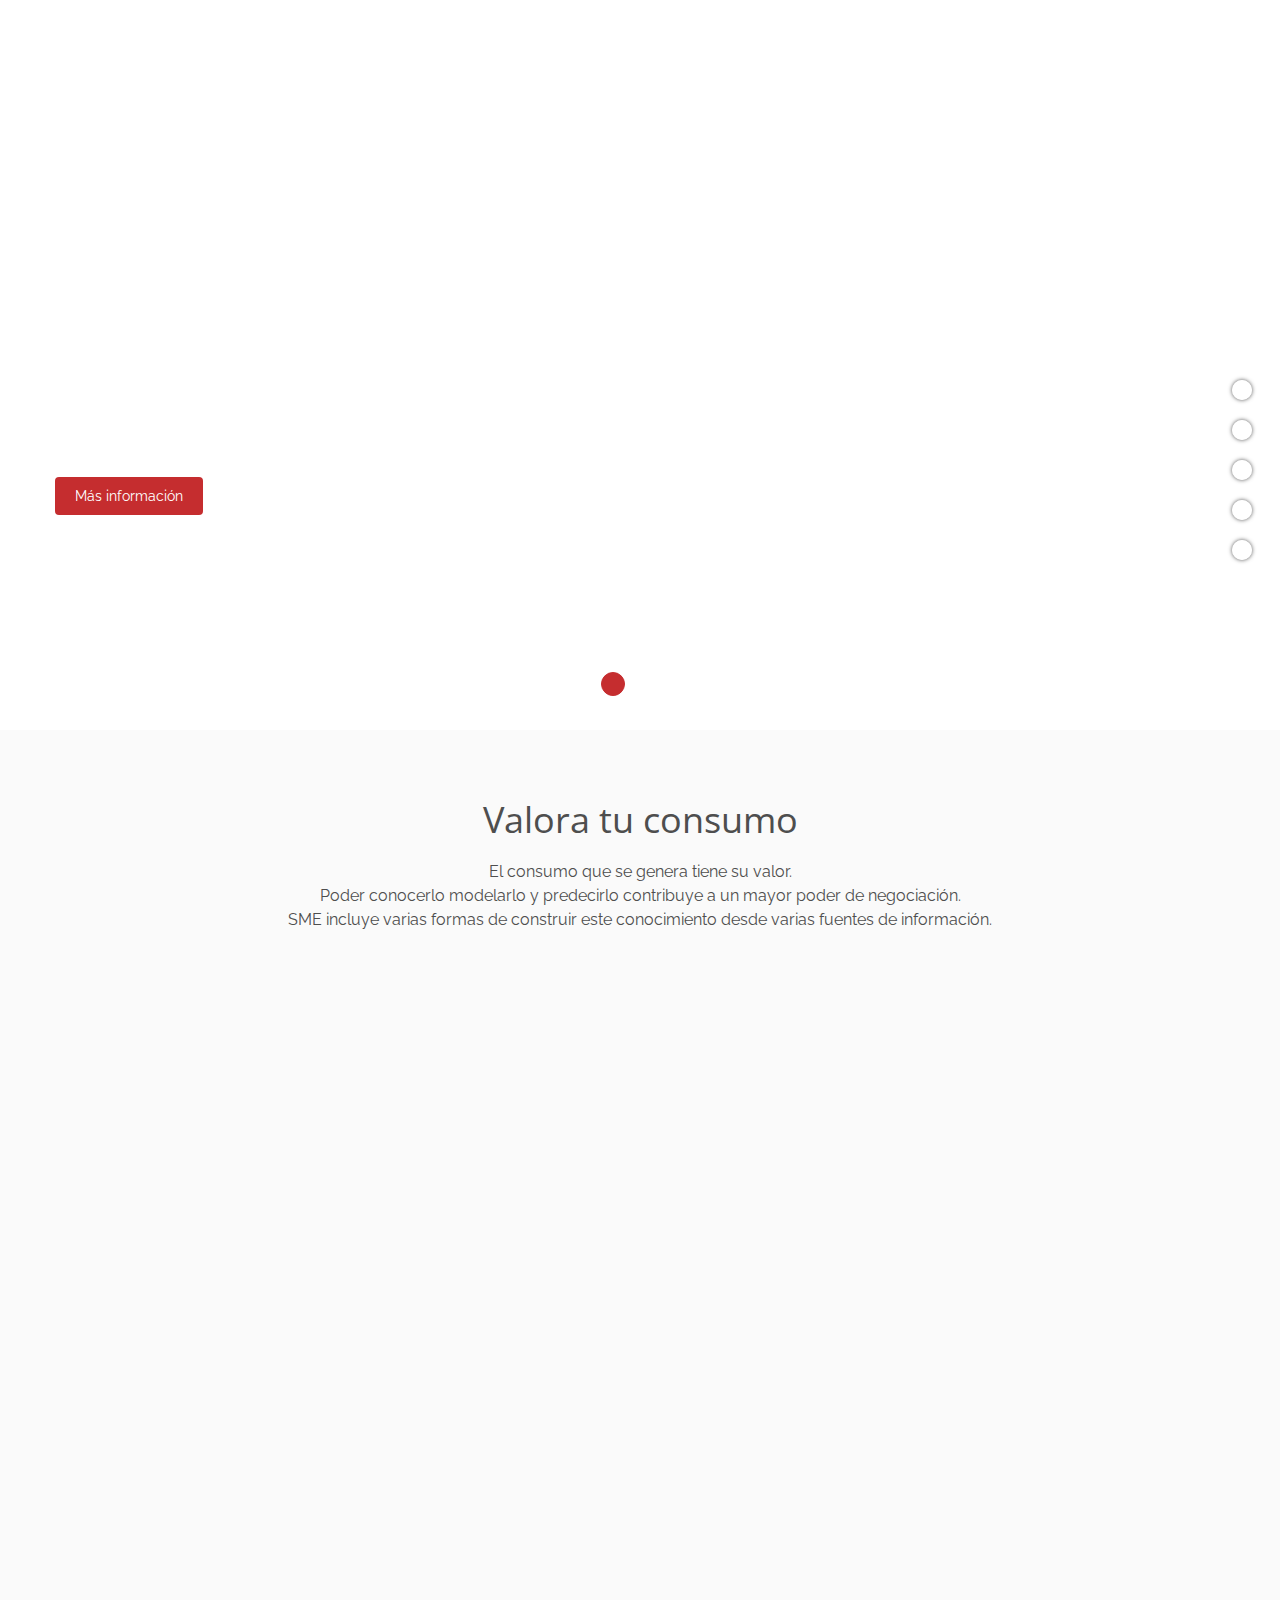
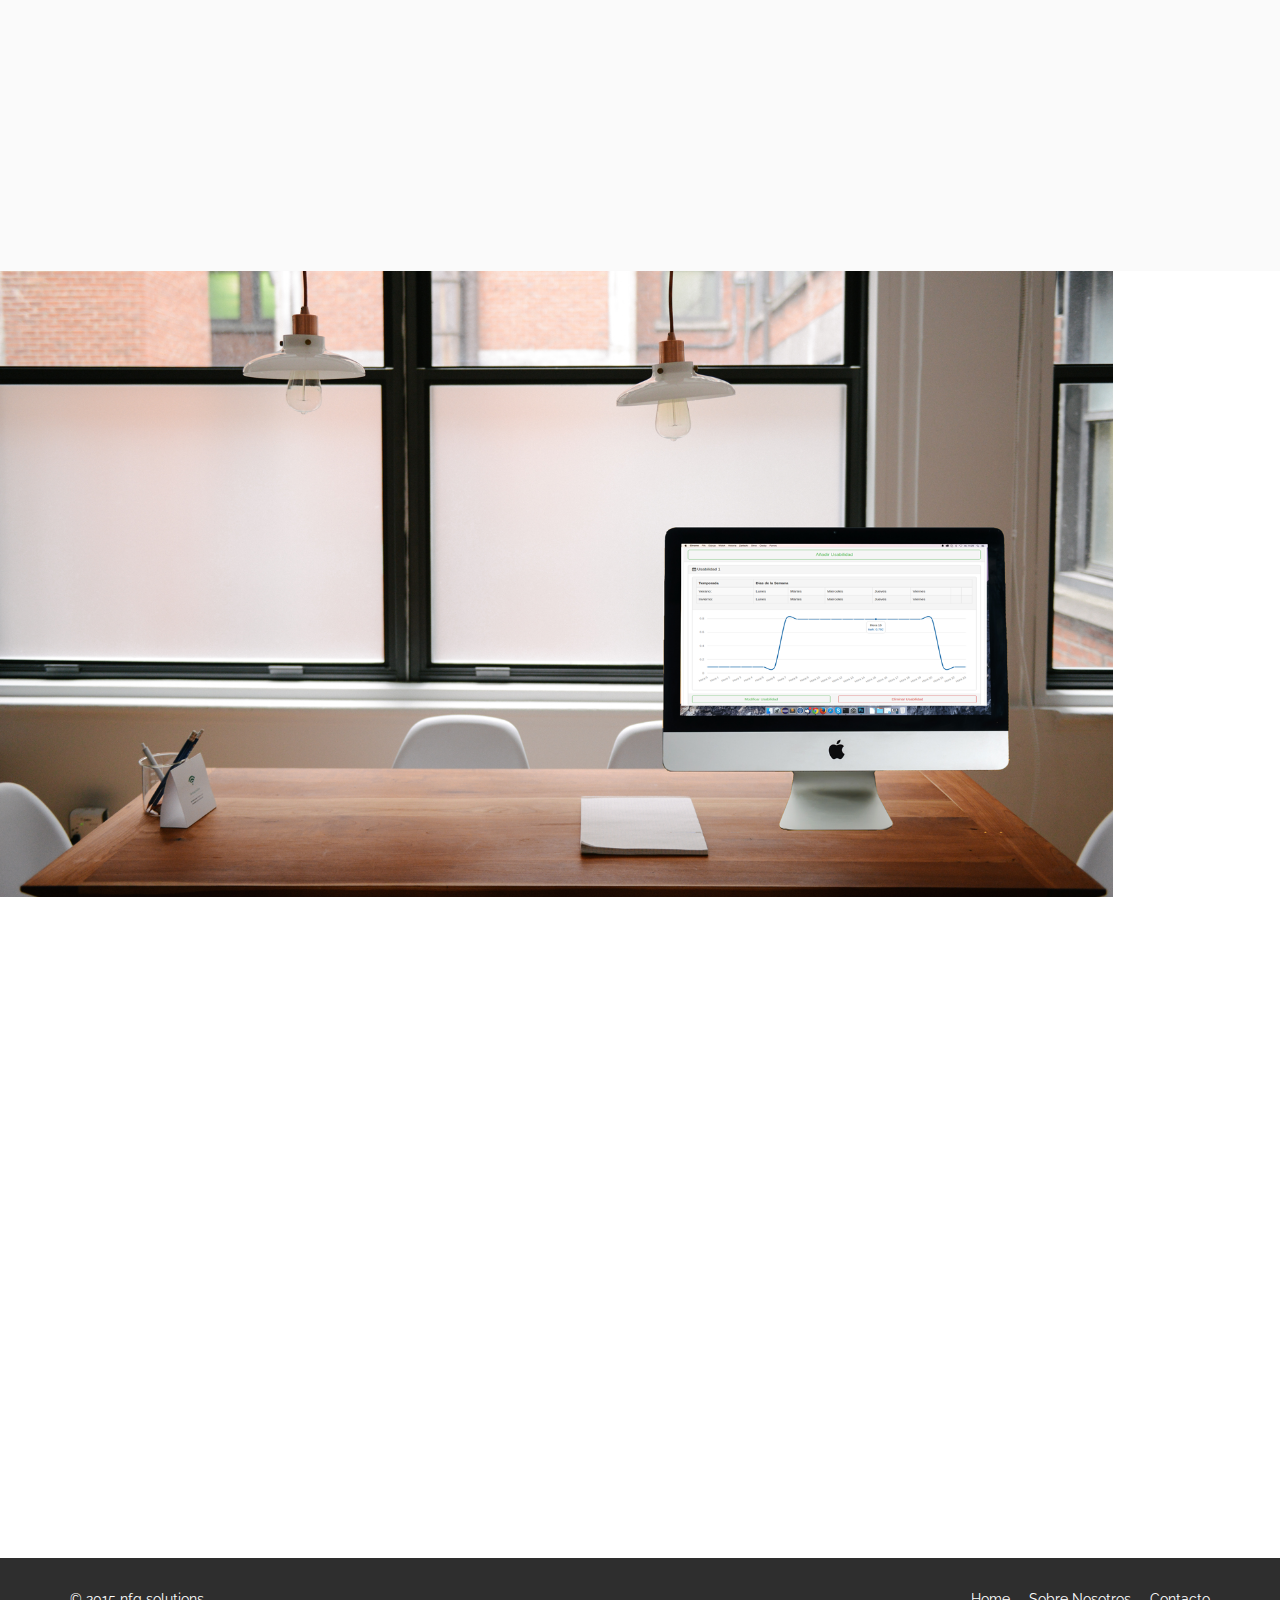
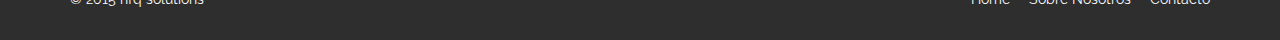
==== commit f7365e33: "removing and fixing urls" ====
--- a/index.html
+++ b/index.html
@@ -104,7 +104,7 @@
                         <div class="feature-wrap">
                             <a href="" target="_blank"><i class="fa fa-bar-chart"></i></a>
                             <h2 class="text-justify">Conoce tu perfil de consumo</h2>
-                            <h3 class="text-justify">Conocer tus perfiles de consumo ayuda a poder proyectar costes de producción y mejorar la la usabilidad de tus sistemas de consumo<a href="" target="_blank"> </a></h3>
+                            <h3 class="text-justify">Conocer tus perfiles de consumo ayuda a poder proyectar costes de producción y mejorar la la usabilidad de tus sistemas de consumo</h3>
                         </div>
                     </div><!--/.col-md-12-->
 
@@ -160,10 +160,6 @@
             <div class="center wow fadeInDown">
                 <h2>Proyecta tus costes</h2>
                 <p class="text-justify" class="lead">Plataforma que unifica y centraliza las herramientas y la información necesaria para realizar previsiones y predicciones para el Mercado de Electricidad. En ella se recoje toda la información de los siguientes sistemas:</p>
-                <a class="btn btn-default" href="http://github.com/ekergy/priceprofor"  target="_blank" data-filter="*">Accesso a la plataforma</a>
-            </div>
-            <div class="center wow fadeInDown subtitulo">
-                <h3>La información es obtenida de:</h3>
             </div>
             <div class="row row-same-height">
                 <div class="col-sm-6 col-md-6">
@@ -174,7 +170,6 @@
                         <div class="media-body">
                             <h3 class="media-heading">Agregados de Contadores</h3>
                             <p class="text-justify">Pretendemos adicionar cálculos de Business Analytics (ej: agregado de volumen en dinero ...) para realizar estudios y informes con lo datos del mercado. La idea aqui es definir un modelo para los datos de priceprofor dentro del formato OLAP</p>
-                            <a class="btn btn-success" href="http://github.com/ekergy/priceprofor/wiki/omieinfosysdata"  target="_blank" data-filter="*">Descarga datos</a>
                             <a class="btn btn-info" href="http://github.com/ekergy/priceprofor/wiki#componentes-del-sistema-de-informaci%C3%B3n-priceprofor"  target="_blank" data-filter="*">Ver más</a>
                         </div>
                     </div>
@@ -187,7 +182,6 @@
                         <div class="media-body">
                             <h3 class="media-heading">Conecta con el Mercado Electrico</h3>
                             <p class="text-justify">El mercado electrico de electricdad es el la principal componente del sistema de comercialización de Energia. Conecta tus consumos agregados con los resultados del mercado y conoce tu valor en él.</p>
-                            <a class="btn btn-success" href="http://github.com/ekergy/priceprofor/wiki/omieinfosysdata" data-filter="*"  target="_blank">Descarga datos</a>
                             <a class="btn btn-info" href="http://github.com/ekergy/priceprofor/wiki#componentes-del-sistema-de-informaci%C3%B3n-priceprofor" data-filter="*" target="_blank">Ver más</a>
                         </div>
                     </div>
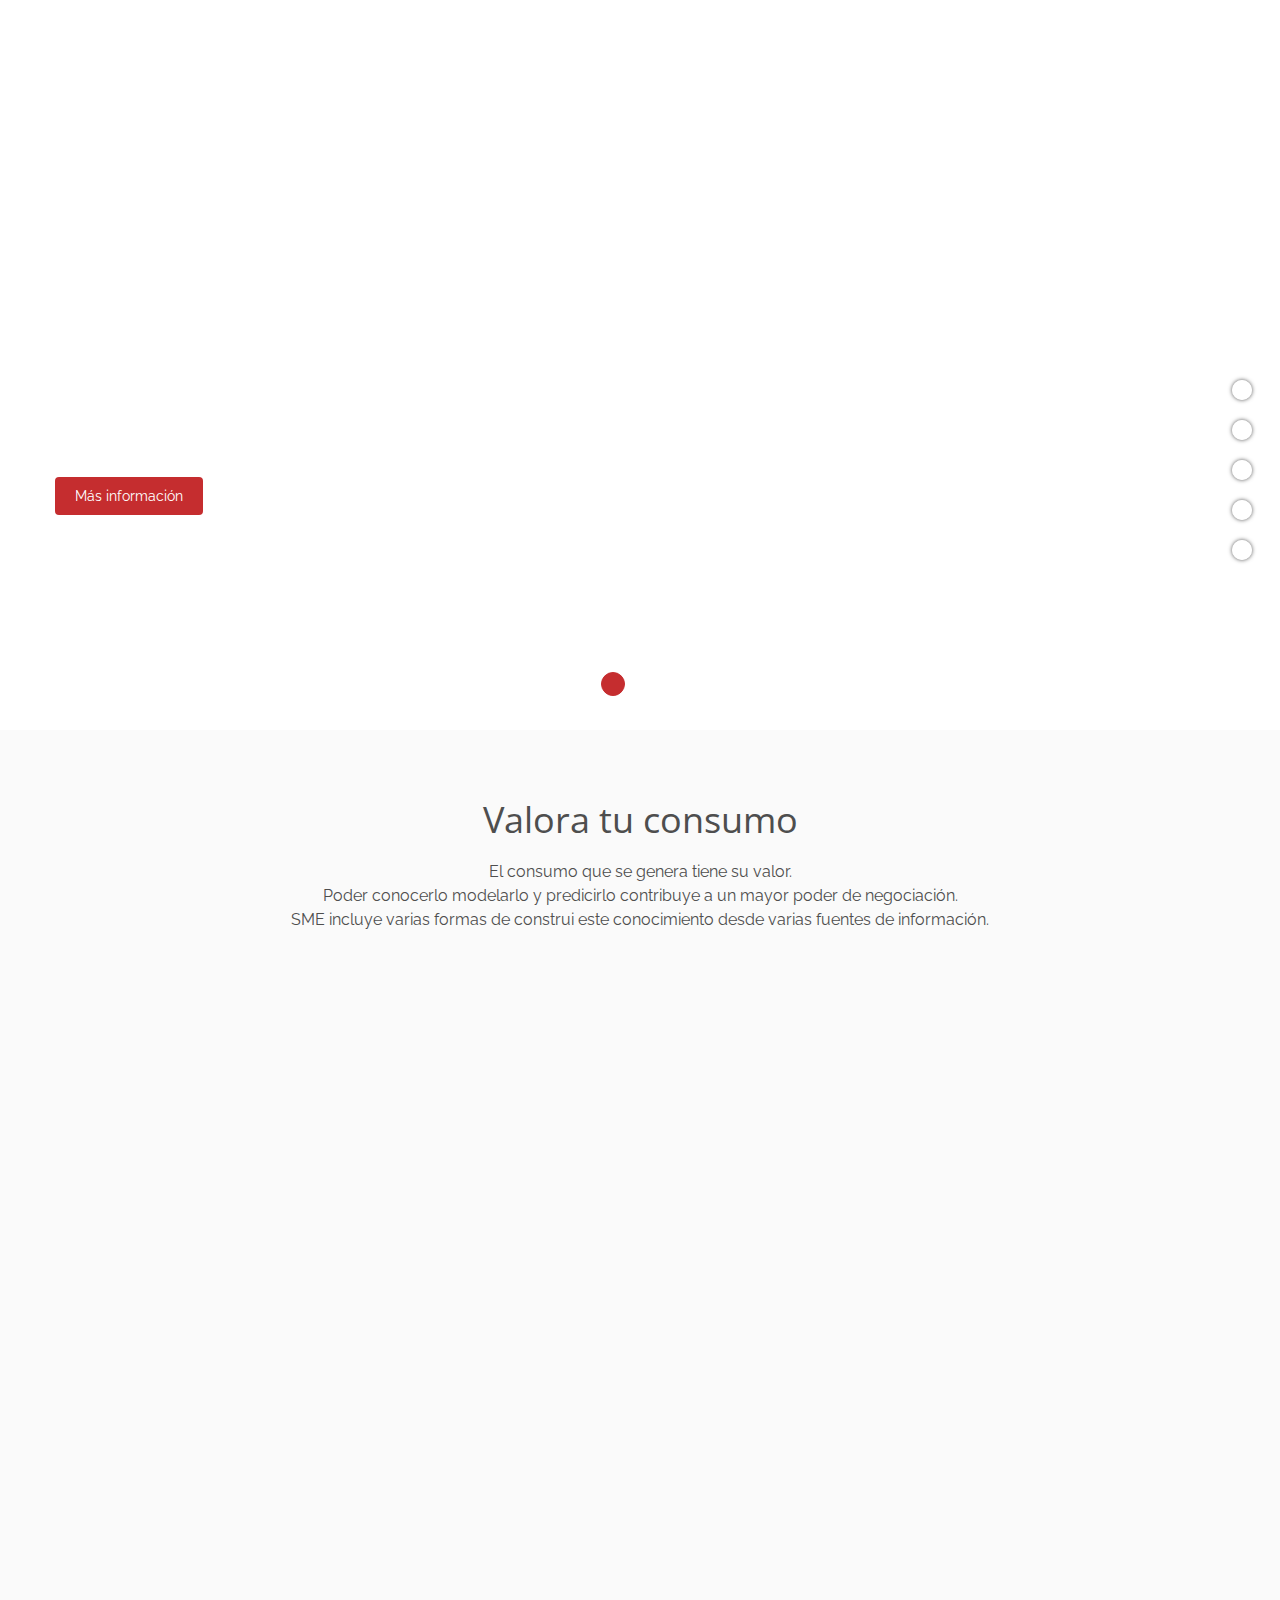
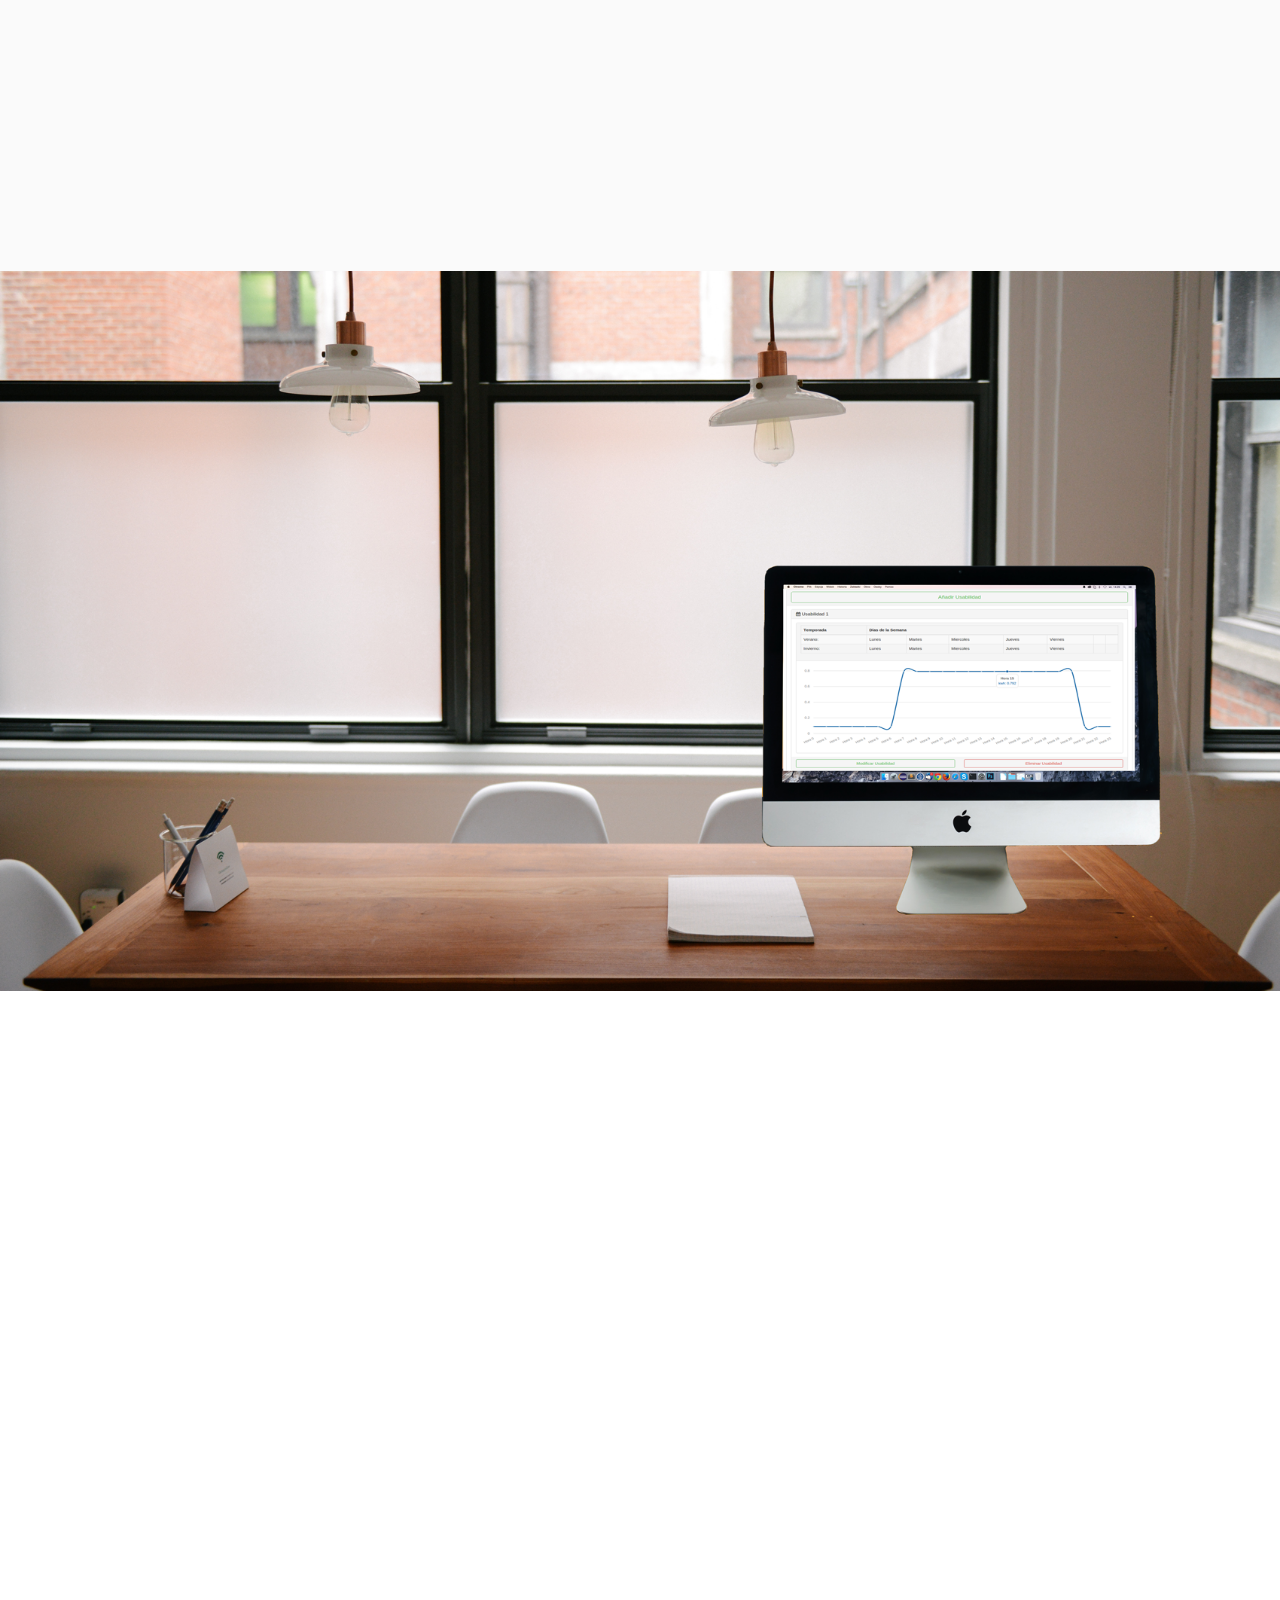
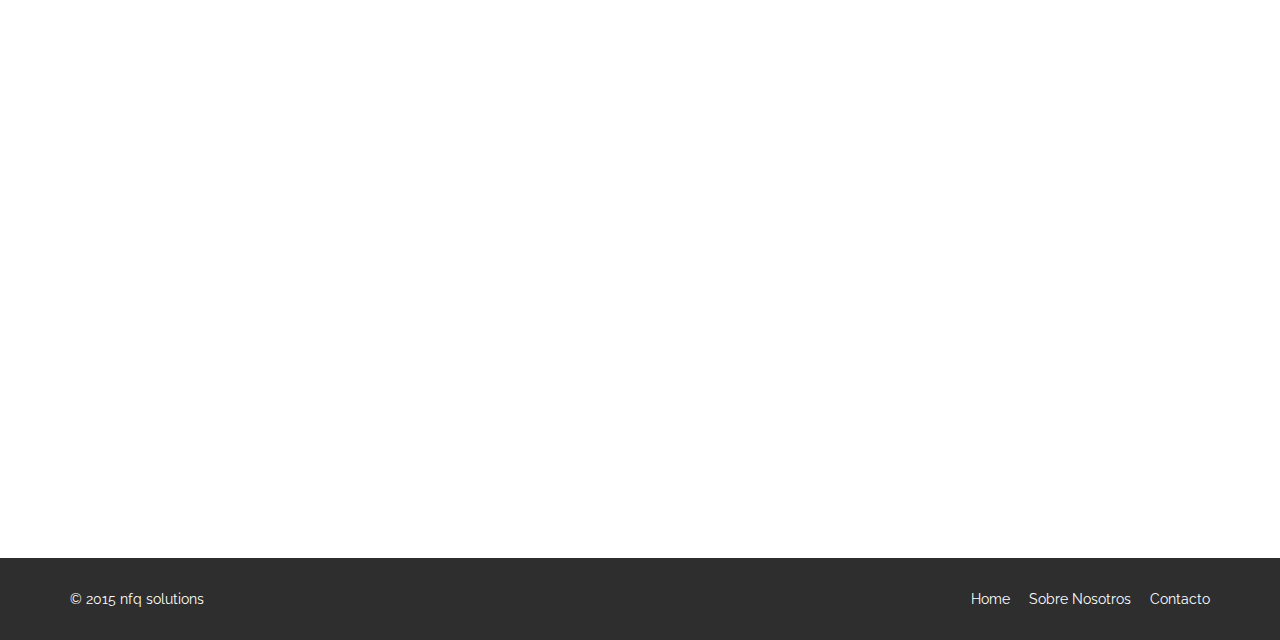
==== commit 1f5384af: "Ajustes en el responsive" ====
--- a/index.html
+++ b/index.html
@@ -68,7 +68,7 @@
                             <div >
                                 <div class="carousel-content" >
                                     <h1 class="animation animated-item-1" >SME</h1>
-                                    <h2 class="animation animated-item-2" >Iniciativa para el modelado del consumo eléctrico y valor monetario de electricidad.</h2>
+                                    <h2 class="animation animated-item-2" >Iniciativa para el modelado del consumo electrico y valor moneratio de electricidad.</h2>
                                     <a class="btn-slide animation animated-item-2" align="center" href="#development">Más información</a>
                                 </div>
                             </div>
@@ -93,22 +93,22 @@
             <div class="center wow fadeInDown">
                 <h2> Valora tu consumo </h2>
                 <p class="lead"> El consumo que se genera tiene su valor.
-                <br>Poder conocerlo modelarlo y predecirlo contribuye a un mayor poder de negociación.
-                <br>SME incluye varias formas de construir este conocimiento desde varias fuentes de información.
+                <br>Poder conocerlo modelarlo y predicirlo contribuye a un mayor poder de negociación.
+                <br>SME incluye varias formas de construi este conocimiento desde varias fuentes de información.
                 </p>
             </div>
 
             <div class="row">
                 <div class="features col-md-12 col-sm-12">
-                    <div class="col-md-6 col-sm-6 wow fadeInDown content-auto" data-wow-duration="1000ms" data-wow-delay="600ms">
+                    <div class="col-md-6 col-sm-12 wow fadeInDown content-auto" data-wow-duration="1000ms" data-wow-delay="600ms">
                         <div class="feature-wrap">
                             <a href="" target="_blank"><i class="fa fa-bar-chart"></i></a>
-                            <h2 class="text-justify">Conoce tu perfil de consumo</h2>
-                            <h3 class="text-justify">Conocer tus perfiles de consumo ayuda a poder proyectar costes de producción y mejorar la la usabilidad de tus sistemas de consumo</h3>
-                        </div>
-                    </div><!--/.col-md-12-->
-
-                    <div class="col-md-6 col-sm-6 wow fadeInDown content-auto" data-wow-duration="1000ms" data-wow-delay="600ms">
+                            <h2 class="text-justify">Histórico de facturación</h2>
+                            <h3 class="text-justify">Los historicos de facturación contienen información agregada de tus consumos entre fechas de facturas. Las librerias de SME incluye un módulo de cálculo que permite construir perfiles de consumo basados en estos historicos.<a href="http://www.omie.es" target="_blank"> OMIE </a></h3>
+                        </div>
+                    </div><!--/.col-md-12-->
+
+                    <div class="col-md-6 col-sm-12 wow fadeInDown content-auto" data-wow-duration="1000ms" data-wow-delay="600ms">
                         <div class="feature-wrap">
                             <img src="images/pantallazos/PerfilConsumoSemanal.png" alt="" class="img-what-do">
                         </div>
@@ -118,15 +118,15 @@
 
                 <div class="features col-md-12 col-sm-12" style="height: 21em;">
 
-                    <div class="col-md-6 col-sm-6 wow fadeInDown content-auto" data-wow-duration="1000ms" data-wow-delay="600ms">
+                    <div class="col-md-6 col-sm-12 wow fadeInDown content-auto" data-wow-duration="1000ms" data-wow-delay="600ms">
                         <div class="feature-wrap">
                             <a href=""  target="_blank"><i class="fa fa-television"></i></a>
                             <h2 class="text-justify">Caracterización de Elementos de consumo</h2>
-                            <h3 class="text-justify">Con el conocimientos de los aparatos electricos y su usabilidad se puede construir perfiles de consumo desglosados por cada elemento.</h3>
-                        </div>
-                    </div><!--/.col-md-12-->
-
-                    <div class="col-md-6 col-sm-6 wow fadeInDown content-auto" data-wow-duration="1000ms" data-wow-delay="600ms">
+                            <h3 class="text-justify">Con el conocimientos de los aparatos electricos y su usabilidad se puede construir perfiles de consumo desglosados por cada elemento. Esta tecnica puede ser combinada con la anterior para mejorar los resultados.</h3>
+                        </div>
+                    </div><!--/.col-md-12-->
+
+                    <div class="col-md-6 col-sm-12 wow fadeInDown content-auto" data-wow-duration="1000ms" data-wow-delay="600ms">
                         <div class="feature-wrap">
                             <img src="images/pantallazos/PerfilConsumoSemanal2.png" alt="" class="img-what-do">
                         </div>
@@ -136,15 +136,15 @@
 
                 <div class="features col-md-12 col-sm-12">
 
-                    <div class="col-md-6 col-sm-6 wow fadeInDown content-auto" data-wow-duration="1000ms" data-wow-delay="600ms">
+                    <div class="col-md-6 col-sm-12 wow fadeInDown content-auto" data-wow-duration="1000ms" data-wow-delay="600ms">
                         <div class="feature-wrap">
                             <a href="" target="_blank"><i class="fa fa-tachometer"></i></a>
-                            <h2>Monitorización y Históricos</h2>
-                            <h3 class="text-justify">Los sistemas de monitorización permiten controlar tus consumos en tiempo real. Estos datos de igual forma que los históricos de facturación son trabajados para generar perfiles de consumo. Esta tecnica puede ser combinada con la anterior para mejorar los resultados.</h3>
-                        </div>
-                    </div><!--/.col-md-12-->
-
-                    <div class="col-md-6 col-sm-6 wow fadeInDown content-auto" data-wow-duration="1000ms" data-wow-delay="600ms">
+                            <h2>Caracterización por Monitorización</h2>
+                            <h3 class="text-justify">Los sistemas de monitorización permiten controlar tus consumos en tiempo real. Estos datos de igual forma que los historicos de facturación son trabajados para generar perfiles de consumo.</h3>
+                        </div>
+                    </div><!--/.col-md-12-->
+
+                    <div class="col-md-6 col-sm-12 wow fadeInDown content-auto" data-wow-duration="1000ms" data-wow-delay="600ms">
                         <div class="feature-wrap">
                             <img src="images/pantallazos/ResumenCaracterizacion.png" alt="" class="img-what-do">
                         </div>
@@ -160,6 +160,10 @@
             <div class="center wow fadeInDown">
                 <h2>Proyecta tus costes</h2>
                 <p class="text-justify" class="lead">Plataforma que unifica y centraliza las herramientas y la información necesaria para realizar previsiones y predicciones para el Mercado de Electricidad. En ella se recoje toda la información de los siguientes sistemas:</p>
+                <a class="btn btn-default" href="http://github.com/ekergy/priceprofor"  target="_blank" data-filter="*">Accesso a la plataforma</a>
+            </div>
+            <div class="center wow fadeInDown subtitulo">
+                <h3>La información es obtenida de:</h3>
             </div>
             <div class="row row-same-height">
                 <div class="col-sm-6 col-md-6">
@@ -168,8 +172,9 @@
                             <img class="img-responsive" src="images/services/services1.png">
                         </div>
                         <div class="media-body">
-                            <h3 class="media-heading">Agregados de Contadores</h3>
-                            <p class="text-justify">Pretendemos adicionar cálculos de Business Analytics (ej: agregado de volumen en dinero ...) para realizar estudios y informes con lo datos del mercado. La idea aqui es definir un modelo para los datos de priceprofor dentro del formato OLAP</p>
+                            <h3 class="media-heading">OMIE infosys</h3>
+                            <p class="text-justify">Información obtenida del Operador de Mercado. Procesamos la información en energía producida por tecnologías y precio del mercado diario, que además fija los valores del precio para los futuros negociados en otros mercados financieros. Tiene un carácter financiero aunque contiene, en su proceso de casacion de precios, restrinciones "a priori" del Operador de Sistema.</p>
+                            <a class="btn btn-success" href="http://github.com/ekergy/priceprofor/wiki/omieinfosysdata"  target="_blank" data-filter="*">Descarga datos</a>
                             <a class="btn btn-info" href="http://github.com/ekergy/priceprofor/wiki#componentes-del-sistema-de-informaci%C3%B3n-priceprofor"  target="_blank" data-filter="*">Ver más</a>
                         </div>
                     </div>
@@ -180,14 +185,15 @@
                             <img class="img-responsive" src="images/services/services4.png">
                         </div>
                         <div class="media-body">
-                            <h3 class="media-heading">Conecta con el Mercado Electrico</h3>
-                            <p class="text-justify">El mercado electrico de electricdad es el la principal componente del sistema de comercialización de Energia. Conecta tus consumos agregados con los resultados del mercado y conoce tu valor en él.</p>
+                            <h3 class="media-heading">REE infosys</h3>
+                            <p class="text-justify">Información obtenida del Operador del Sistema. Tiene un caracter técnico. La información se obtiene de forma agregada, ya que el operador gestiona todas las unidades que están produciendo energía independientemente del mercado donde esa unidad haya negociado. Esta página, además, ofrece información que podemos considerar de input para el mercado: La previsión de Demanda Horaria y la previsión de generación eólica.</p>
+                            <a class="btn btn-success" href="http://github.com/ekergy/priceprofor/wiki/omieinfosysdata" data-filter="*"  target="_blank">Descarga datos</a>
                             <a class="btn btn-info" href="http://github.com/ekergy/priceprofor/wiki#componentes-del-sistema-de-informaci%C3%B3n-priceprofor" data-filter="*" target="_blank">Ver más</a>
                         </div>
                     </div>
                 </div>
             </div>
-            <!-- <div class="row">
+            <div class="row">
                 <div class="col-sm-6 col-md-6">
                     <div class="media services-wrap wow fadeInDown">
                         <div class="pull-left">
@@ -214,7 +220,7 @@
                         </div>
                     </div>
                 </div>
-            </div> --><!--/.row-->
+            </div><!--/.row-->
         </div><!--/.container-->
     </section><!--/#services-->
 
@@ -299,10 +305,13 @@
                         <div class="col-md-4 col-sm-6 wow fadeInDown" data-wow-duration="1000ms" data-wow-delay="600ms">
                             <div class="feature-wrap">
                                 <i class="fa fa-building"></i>
-                                <h2>Edificios Publicos</h2>
-                                    <h3 class="text-justify">La idea es optimizar la producción en una empresa o industria, en función de las señales de precios del mercado. Esto nos permite organizar los procesos productivos en función de la previsión de precios que influye en el coste de nuestra producción.</h3>
+                                <h2>Hoteles</h2>
+                                <h3 class="text-justify">La idea es optimizar la producción en una empresa o industria, en función de las señales de precios del mercado. Esto nos permite organizar los procesos productivos en función de la previsión de precios que influye en el coste de nuestra producción.</h3>
                                 <div class="center-min">
-                                    <a class="btn btn-green" href="http://sme-ekergy.rhcloud.com/53b57b05f3083051e0eb9d73/caracterizacion/editar/" target="_blank">Usuario Demo: Académia</a>
+                                    <a class="btn btn-green" href="https://github.com/ekergy/priceprofor/wiki/Proyectos" target="_blank">Contribuye en el desarrollo</a>
+                                </div>
+                                <div class="center-min">
+                                    <a class="btn btn-default" href="" target="_blank">Accede a nuestra plataforma SME</a>
                                 </div>
                             </div>
                         </div>
@@ -310,10 +319,10 @@
                             <div class="col-md-4 col-sm-6 wow fadeInDown" data-wow-duration="1000ms" data-wow-delay="600ms">
                                 <div class="feature-wrap">
                                     <i class="fa fa-lightbulb-o"></i>
-                                    <h2>Alumbrado Público</h2>
-                                    <h3 class="text-justify">Compara los costes de tener alumbrado público con distintos tipos de bombillas y tambien con distintos tipos de contratos.</h3>
+                                    <h2>Alumbrado público</h2>
+                                    <h3 class="text-justify">La aplicación principal del sistema de modelos de precios es la compra en el propio mercado, tanto para la compra directa el mercado, como en la compra conjunta por un conjunto de empresas o incluso para ofertas de venta en el mercado.</h3>
                                     <div class="center">
-                                        <a class="btn btn-green" href="http://sme-ekergy.rhcloud.com/56e93ff828af1d6768f67459/caracterizacion/editar/" target="_blank">Usuario Demo: Bombillas</a>
+                                        <a class="btn btn-green" href="https://github.com/ekergy/priceprofor/wiki/Proyectos" target="_blank">Contribuye en el desarrollo</a>
                                     </div>
                                 </div>
                             </div><!--/.col-md-4-->
@@ -321,9 +330,9 @@
                                 <div class="feature-wrap">
                                     <i class="fa fa-home"></i>
                                     <h2>Hogares</h2>
-                                    <h3 class="text-justify">Talvez el tipo de usuarios que disponen de mayor variabilidad de elementos de consumo de baja potencia. Se ha desarrollado un quiz para obtener una estimación de los elementos a considerar en un hogar:</h3>
-                                    <div class="center-min">
-                                    <a class="btn btn-green" href="http://sme-ekergy.rhcloud.com/5714bfc828af1d7750e720f9/caracterizacion/cuestionario_inicial/" target="_blank">Ir Al Quiz</a>
+                                    <h3 class="text-justify">Pretendemos adicionar cálculos de Business Analytics (ej: agregado de volumen en dinero ...) para realizar estudios y informes con lo datos del mercado. La idea aqui es definir un modelo para los datos de priceprofor dentro del formato OLAP</h3>
+                                    <div class="center">
+                                        <a class="btn btn-green" href="https://github.com/ekergy/priceprofor/wiki/Proyectos" target="_blank">Contribuye en el desarrollo</a>
                                     </div>
                                 </div>
                             </div><!--/.col-md-4-->
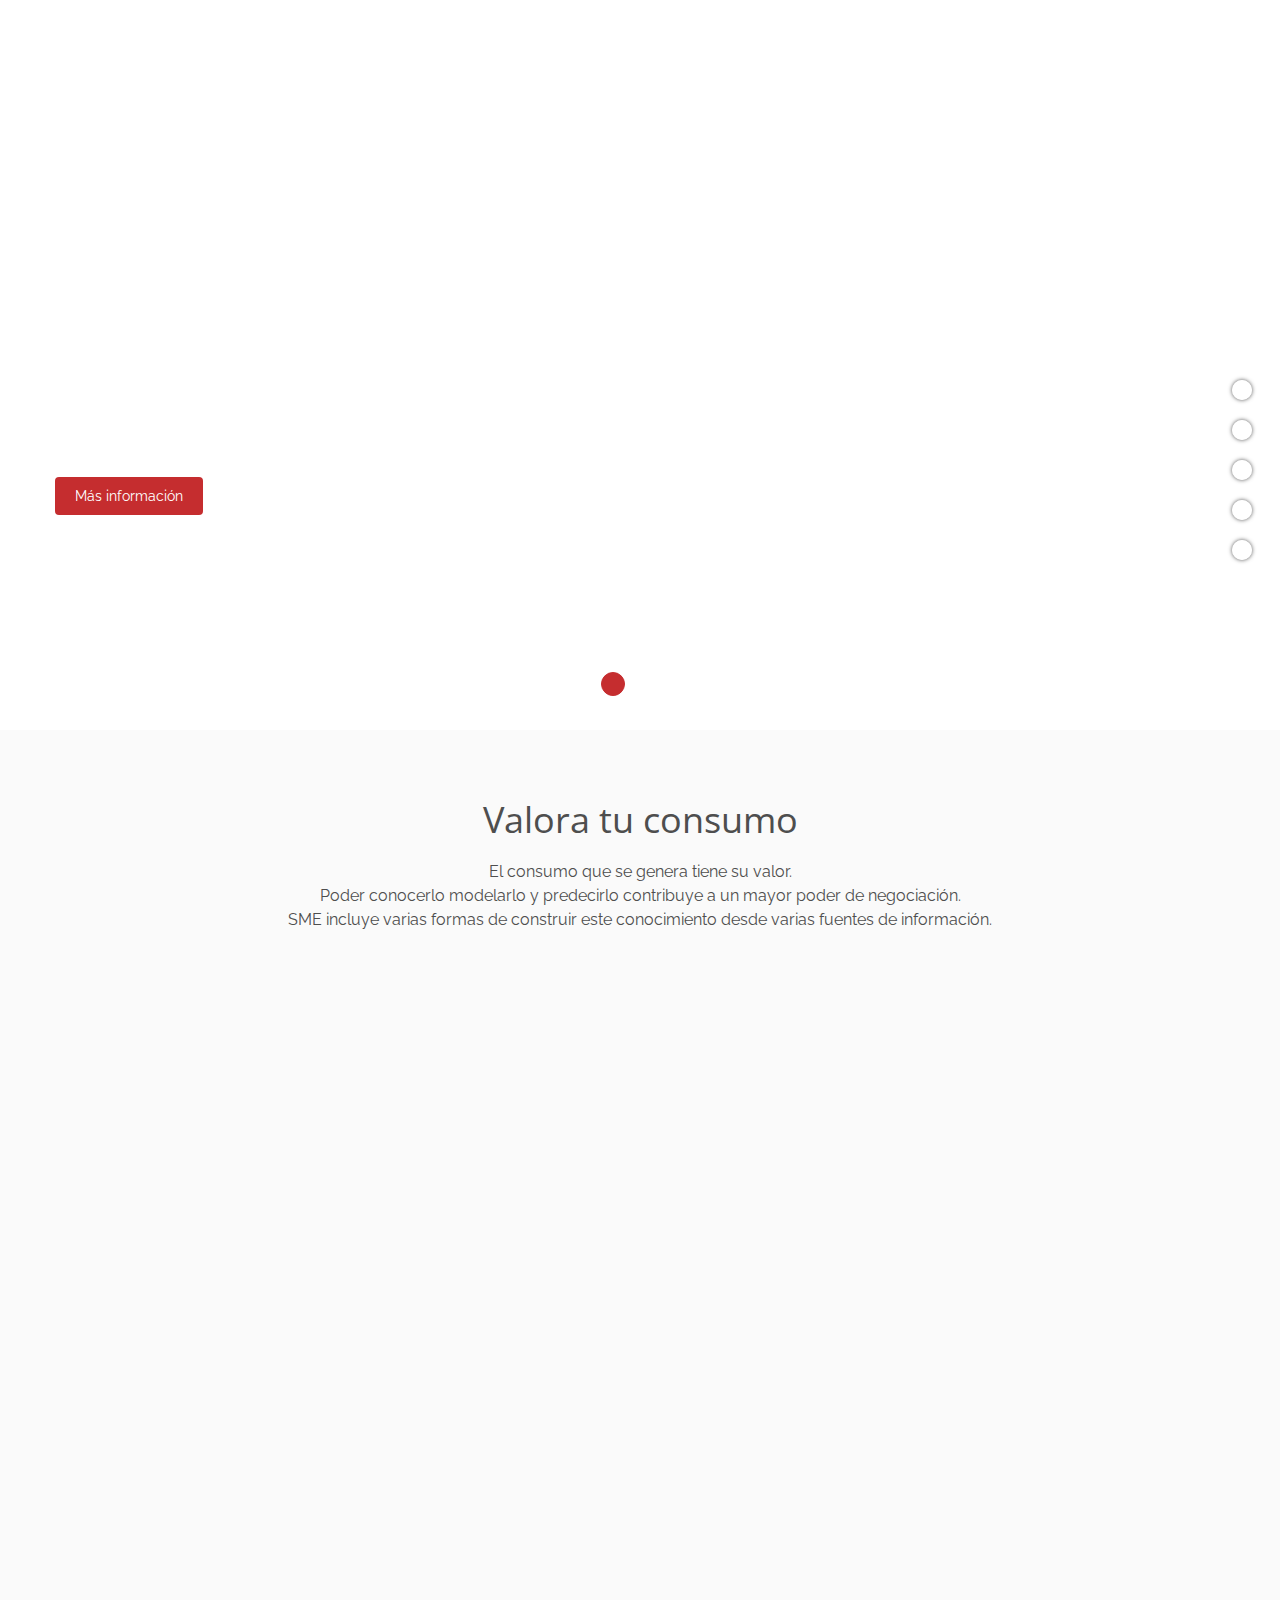
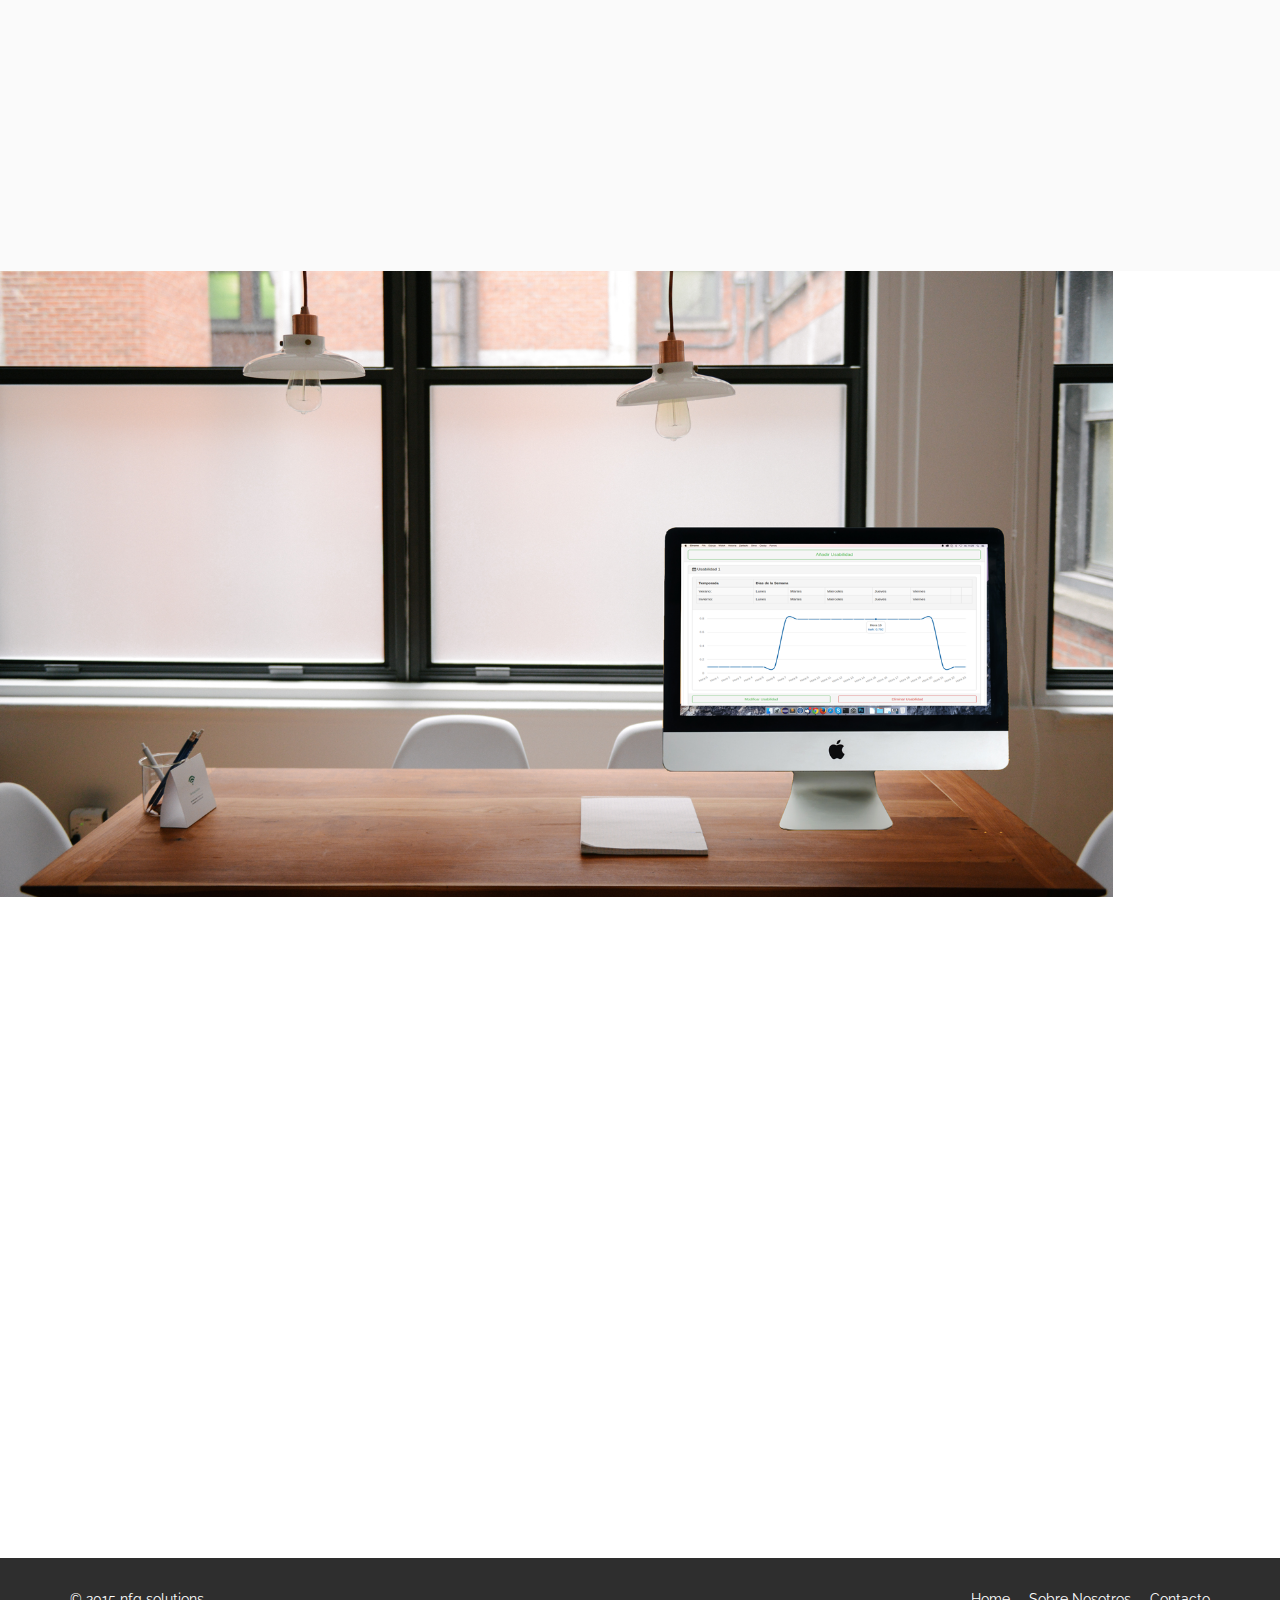
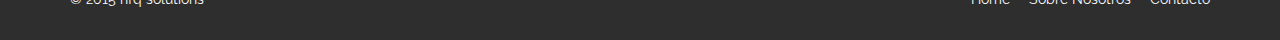
==== commit 0d5fa5e1: "Merge branch 'gh-pages' of https://github.com/ekergy/sme into gh-pages" ====
--- a/index.html
+++ b/index.html
@@ -68,7 +68,7 @@
                             <div >
                                 <div class="carousel-content" >
                                     <h1 class="animation animated-item-1" >SME</h1>
-                                    <h2 class="animation animated-item-2" >Iniciativa para el modelado del consumo electrico y valor moneratio de electricidad.</h2>
+                                    <h2 class="animation animated-item-2" >Iniciativa para el modelado del consumo eléctrico y valor monetario de electricidad.</h2>
                                     <a class="btn-slide animation animated-item-2" align="center" href="#development">Más información</a>
                                 </div>
                             </div>
@@ -93,8 +93,8 @@
             <div class="center wow fadeInDown">
                 <h2> Valora tu consumo </h2>
                 <p class="lead"> El consumo que se genera tiene su valor.
-                <br>Poder conocerlo modelarlo y predicirlo contribuye a un mayor poder de negociación.
-                <br>SME incluye varias formas de construi este conocimiento desde varias fuentes de información.
+                <br>Poder conocerlo modelarlo y predecirlo contribuye a un mayor poder de negociación.
+                <br>SME incluye varias formas de construir este conocimiento desde varias fuentes de información.
                 </p>
             </div>
 
@@ -103,8 +103,8 @@
                     <div class="col-md-6 col-sm-12 wow fadeInDown content-auto" data-wow-duration="1000ms" data-wow-delay="600ms">
                         <div class="feature-wrap">
                             <a href="" target="_blank"><i class="fa fa-bar-chart"></i></a>
-                            <h2 class="text-justify">Histórico de facturación</h2>
-                            <h3 class="text-justify">Los historicos de facturación contienen información agregada de tus consumos entre fechas de facturas. Las librerias de SME incluye un módulo de cálculo que permite construir perfiles de consumo basados en estos historicos.<a href="http://www.omie.es" target="_blank"> OMIE </a></h3>
+                            <h2 class="text-justify">Conoce tu perfil de consumo</h2>
+                            <h3 class="text-justify">Conocer tus perfiles de consumo ayuda a poder proyectar costes de producción y mejorar la la usabilidad de tus sistemas de consumo</h3>
                         </div>
                     </div><!--/.col-md-12-->
 
@@ -122,7 +122,7 @@
                         <div class="feature-wrap">
                             <a href=""  target="_blank"><i class="fa fa-television"></i></a>
                             <h2 class="text-justify">Caracterización de Elementos de consumo</h2>
-                            <h3 class="text-justify">Con el conocimientos de los aparatos electricos y su usabilidad se puede construir perfiles de consumo desglosados por cada elemento. Esta tecnica puede ser combinada con la anterior para mejorar los resultados.</h3>
+                            <h3 class="text-justify">Con el conocimientos de los aparatos electricos y su usabilidad se puede construir perfiles de consumo desglosados por cada elemento.</h3>
                         </div>
                     </div><!--/.col-md-12-->
 
@@ -139,8 +139,8 @@
                     <div class="col-md-6 col-sm-12 wow fadeInDown content-auto" data-wow-duration="1000ms" data-wow-delay="600ms">
                         <div class="feature-wrap">
                             <a href="" target="_blank"><i class="fa fa-tachometer"></i></a>
-                            <h2>Caracterización por Monitorización</h2>
-                            <h3 class="text-justify">Los sistemas de monitorización permiten controlar tus consumos en tiempo real. Estos datos de igual forma que los historicos de facturación son trabajados para generar perfiles de consumo.</h3>
+                            <h2>Monitorización y Históricos</h2>
+                            <h3 class="text-justify">Los sistemas de monitorización permiten controlar tus consumos en tiempo real. Estos datos de igual forma que los históricos de facturación son trabajados para generar perfiles de consumo. Esta tecnica puede ser combinada con la anterior para mejorar los resultados.</h3>
                         </div>
                     </div><!--/.col-md-12-->
 
@@ -160,10 +160,6 @@
             <div class="center wow fadeInDown">
                 <h2>Proyecta tus costes</h2>
                 <p class="text-justify" class="lead">Plataforma que unifica y centraliza las herramientas y la información necesaria para realizar previsiones y predicciones para el Mercado de Electricidad. En ella se recoje toda la información de los siguientes sistemas:</p>
-                <a class="btn btn-default" href="http://github.com/ekergy/priceprofor"  target="_blank" data-filter="*">Accesso a la plataforma</a>
-            </div>
-            <div class="center wow fadeInDown subtitulo">
-                <h3>La información es obtenida de:</h3>
             </div>
             <div class="row row-same-height">
                 <div class="col-sm-6 col-md-6">
@@ -172,9 +168,8 @@
                             <img class="img-responsive" src="images/services/services1.png">
                         </div>
                         <div class="media-body">
-                            <h3 class="media-heading">OMIE infosys</h3>
-                            <p class="text-justify">Información obtenida del Operador de Mercado. Procesamos la información en energía producida por tecnologías y precio del mercado diario, que además fija los valores del precio para los futuros negociados en otros mercados financieros. Tiene un carácter financiero aunque contiene, en su proceso de casacion de precios, restrinciones "a priori" del Operador de Sistema.</p>
-                            <a class="btn btn-success" href="http://github.com/ekergy/priceprofor/wiki/omieinfosysdata"  target="_blank" data-filter="*">Descarga datos</a>
+                            <h3 class="media-heading">Agregados de Contadores</h3>
+                            <p class="text-justify">Pretendemos adicionar cálculos de Business Analytics (ej: agregado de volumen en dinero ...) para realizar estudios y informes con lo datos del mercado. La idea aqui es definir un modelo para los datos de priceprofor dentro del formato OLAP</p>
                             <a class="btn btn-info" href="http://github.com/ekergy/priceprofor/wiki#componentes-del-sistema-de-informaci%C3%B3n-priceprofor"  target="_blank" data-filter="*">Ver más</a>
                         </div>
                     </div>
@@ -185,15 +180,14 @@
                             <img class="img-responsive" src="images/services/services4.png">
                         </div>
                         <div class="media-body">
-                            <h3 class="media-heading">REE infosys</h3>
-                            <p class="text-justify">Información obtenida del Operador del Sistema. Tiene un caracter técnico. La información se obtiene de forma agregada, ya que el operador gestiona todas las unidades que están produciendo energía independientemente del mercado donde esa unidad haya negociado. Esta página, además, ofrece información que podemos considerar de input para el mercado: La previsión de Demanda Horaria y la previsión de generación eólica.</p>
-                            <a class="btn btn-success" href="http://github.com/ekergy/priceprofor/wiki/omieinfosysdata" data-filter="*"  target="_blank">Descarga datos</a>
+                            <h3 class="media-heading">Conecta con el Mercado Electrico</h3>
+                            <p class="text-justify">El mercado electrico de electricdad es el la principal componente del sistema de comercialización de Energia. Conecta tus consumos agregados con los resultados del mercado y conoce tu valor en él.</p>
                             <a class="btn btn-info" href="http://github.com/ekergy/priceprofor/wiki#componentes-del-sistema-de-informaci%C3%B3n-priceprofor" data-filter="*" target="_blank">Ver más</a>
                         </div>
                     </div>
                 </div>
             </div>
-            <div class="row">
+            <!-- <div class="row">
                 <div class="col-sm-6 col-md-6">
                     <div class="media services-wrap wow fadeInDown">
                         <div class="pull-left">
@@ -220,7 +214,7 @@
                         </div>
                     </div>
                 </div>
-            </div><!--/.row-->
+            </div> --><!--/.row-->
         </div><!--/.container-->
     </section><!--/#services-->
 
@@ -305,13 +299,10 @@
                         <div class="col-md-4 col-sm-6 wow fadeInDown" data-wow-duration="1000ms" data-wow-delay="600ms">
                             <div class="feature-wrap">
                                 <i class="fa fa-building"></i>
-                                <h2>Hoteles</h2>
-                                <h3 class="text-justify">La idea es optimizar la producción en una empresa o industria, en función de las señales de precios del mercado. Esto nos permite organizar los procesos productivos en función de la previsión de precios que influye en el coste de nuestra producción.</h3>
+                                <h2>Edificios Publicos</h2>
+                                    <h3 class="text-justify">La idea es optimizar la producción en una empresa o industria, en función de las señales de precios del mercado. Esto nos permite organizar los procesos productivos en función de la previsión de precios que influye en el coste de nuestra producción.</h3>
                                 <div class="center-min">
-                                    <a class="btn btn-green" href="https://github.com/ekergy/priceprofor/wiki/Proyectos" target="_blank">Contribuye en el desarrollo</a>
-                                </div>
-                                <div class="center-min">
-                                    <a class="btn btn-default" href="" target="_blank">Accede a nuestra plataforma SME</a>
+                                    <a class="btn btn-green" href="http://sme-ekergy.rhcloud.com/53b57b05f3083051e0eb9d73/caracterizacion/editar/" target="_blank">Usuario Demo: Académia</a>
                                 </div>
                             </div>
                         </div>
@@ -319,10 +310,10 @@
                             <div class="col-md-4 col-sm-6 wow fadeInDown" data-wow-duration="1000ms" data-wow-delay="600ms">
                                 <div class="feature-wrap">
                                     <i class="fa fa-lightbulb-o"></i>
-                                    <h2>Alumbrado público</h2>
-                                    <h3 class="text-justify">La aplicación principal del sistema de modelos de precios es la compra en el propio mercado, tanto para la compra directa el mercado, como en la compra conjunta por un conjunto de empresas o incluso para ofertas de venta en el mercado.</h3>
+                                    <h2>Alumbrado Público</h2>
+                                    <h3 class="text-justify">Compara los costes de tener alumbrado público con distintos tipos de bombillas y tambien con distintos tipos de contratos.</h3>
                                     <div class="center">
-                                        <a class="btn btn-green" href="https://github.com/ekergy/priceprofor/wiki/Proyectos" target="_blank">Contribuye en el desarrollo</a>
+                                        <a class="btn btn-green" href="http://sme-ekergy.rhcloud.com/56e93ff828af1d6768f67459/caracterizacion/editar/" target="_blank">Usuario Demo: Bombillas</a>
                                     </div>
                                 </div>
                             </div><!--/.col-md-4-->
@@ -330,9 +321,9 @@
                                 <div class="feature-wrap">
                                     <i class="fa fa-home"></i>
                                     <h2>Hogares</h2>
-                                    <h3 class="text-justify">Pretendemos adicionar cálculos de Business Analytics (ej: agregado de volumen en dinero ...) para realizar estudios y informes con lo datos del mercado. La idea aqui es definir un modelo para los datos de priceprofor dentro del formato OLAP</h3>
-                                    <div class="center">
-                                        <a class="btn btn-green" href="https://github.com/ekergy/priceprofor/wiki/Proyectos" target="_blank">Contribuye en el desarrollo</a>
+                                    <h3 class="text-justify">Talvez el tipo de usuarios que disponen de mayor variabilidad de elementos de consumo de baja potencia. Se ha desarrollado un quiz para obtener una estimación de los elementos a considerar en un hogar:</h3>
+                                    <div class="center-min">
+                                    <a class="btn btn-green" href="http://sme-ekergy.rhcloud.com/5714bfc828af1d7750e720f9/caracterizacion/cuestionario_inicial/" target="_blank">Ir Al Quiz</a>
                                     </div>
                                 </div>
                             </div><!--/.col-md-4-->
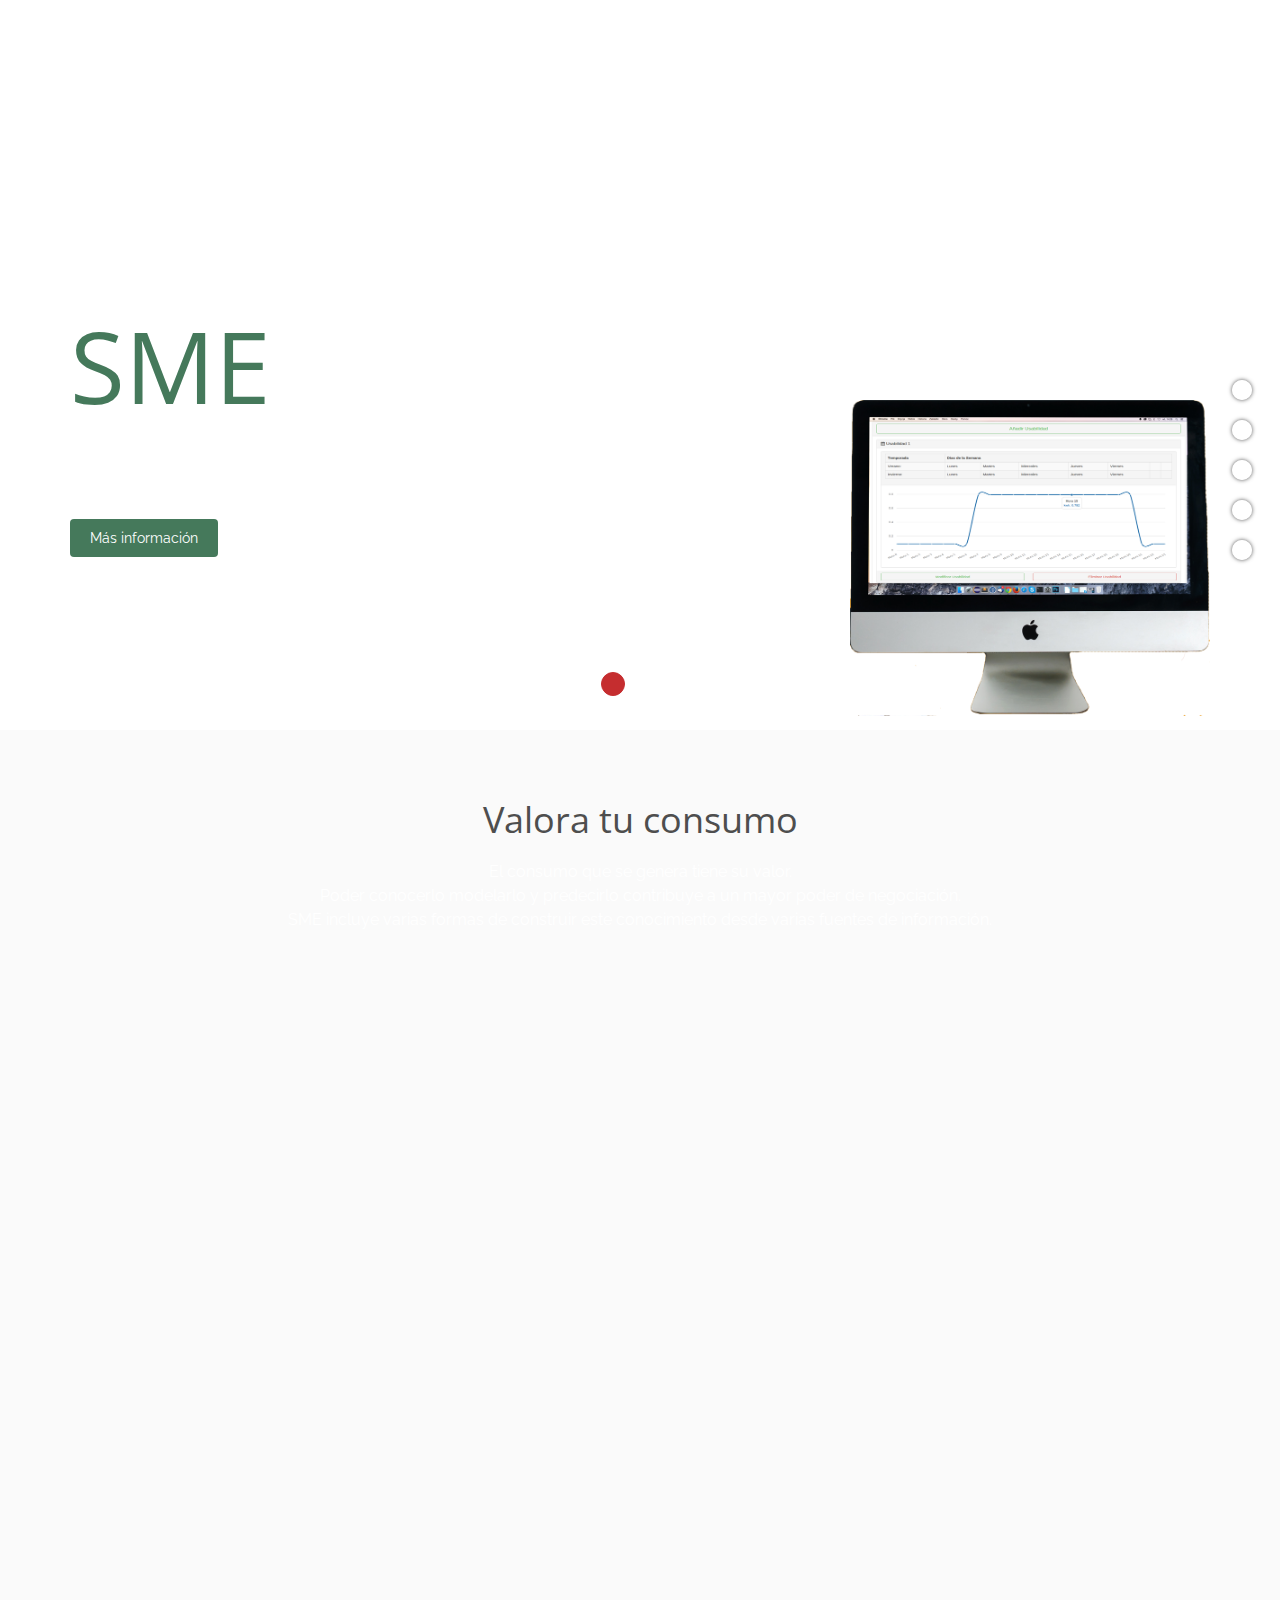
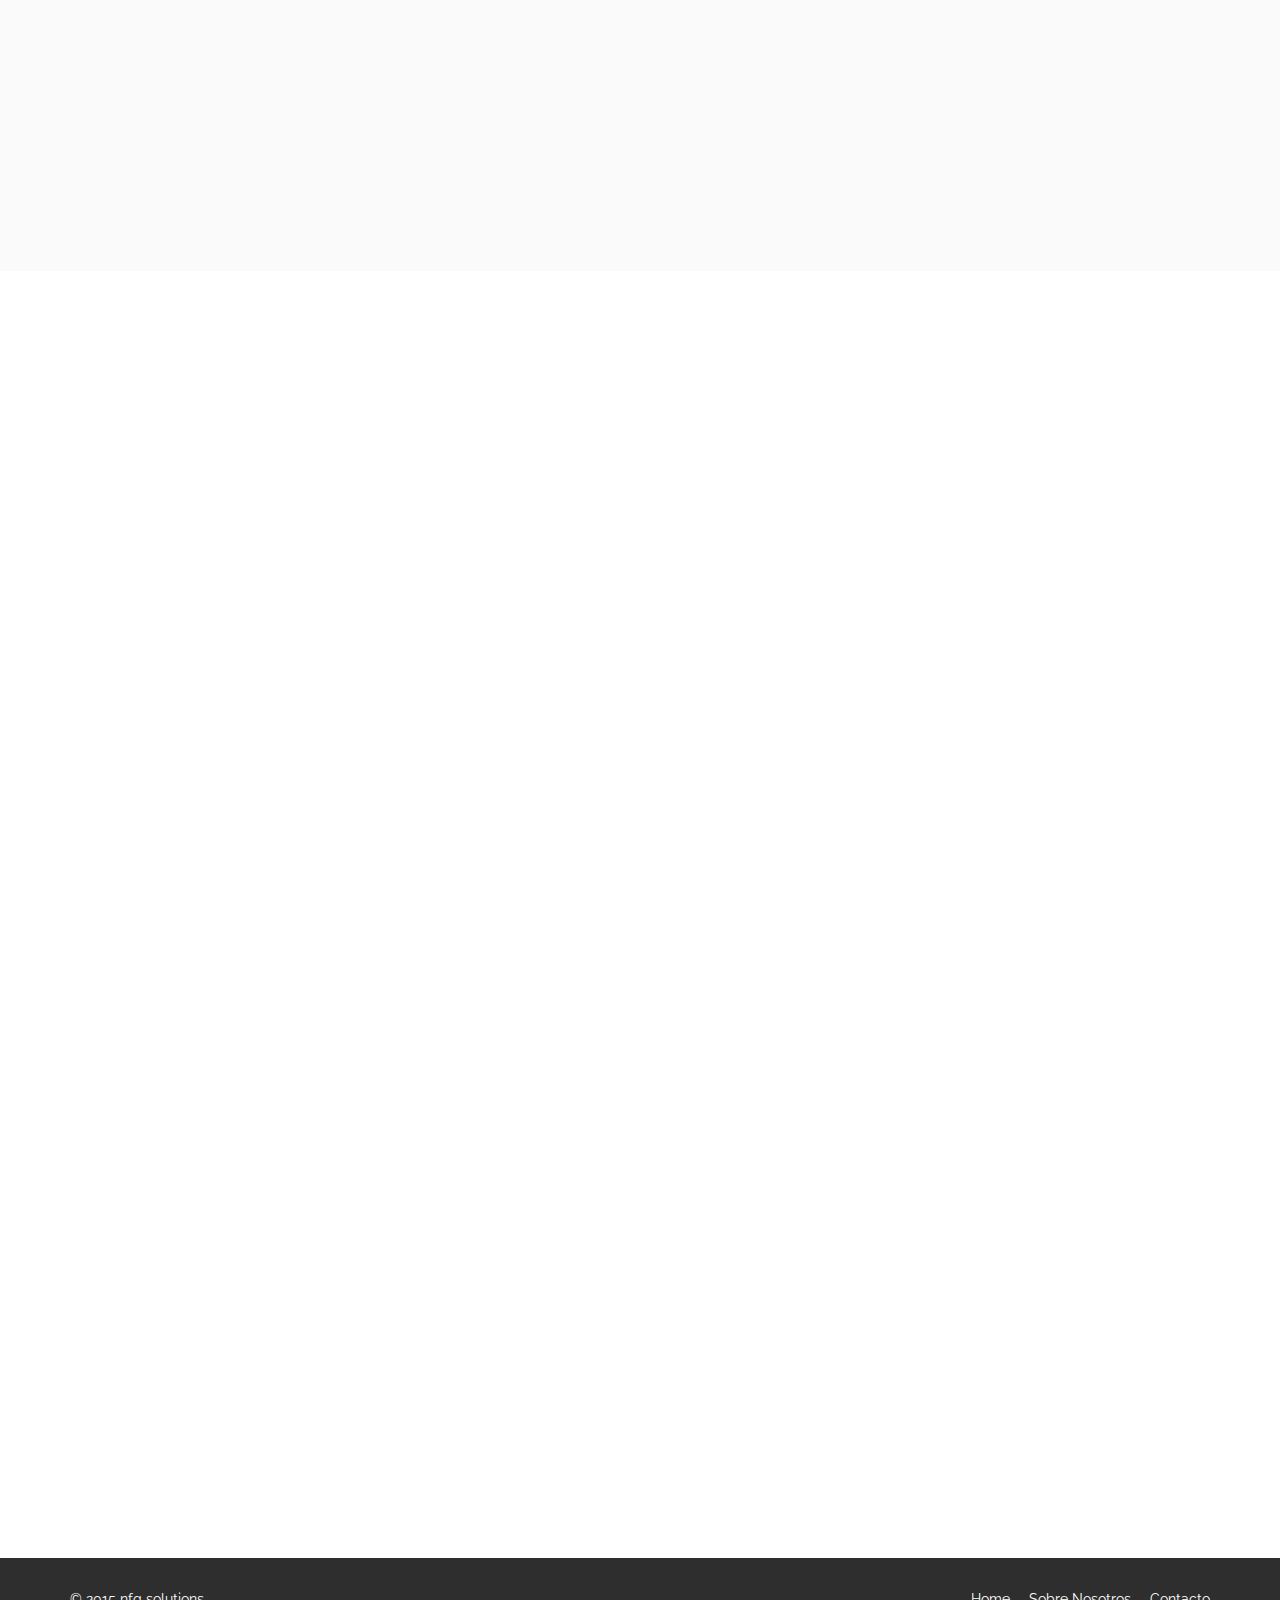
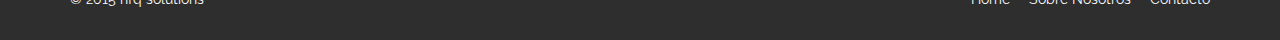
==== commit f21510bb: "He cambiado las imágenes de orden" ====
--- a/index.html
+++ b/index.html
@@ -62,15 +62,20 @@
                 <li data-target="#main-slider" data-slide-to="1"></li>
             </ol>
             <div class="carousel-inner">
-                <div class="item active" style="background-image: url(images/lights-light.jpg)">
+                <div class="item active" style="background-image: url(images/lights-light2.jpeg)">
                     <div class="container">
                          <div class="row slide-margin">
                             <div >
-                                <div class="carousel-content" >
-                                    <h1 class="animation animated-item-1" >SME</h1>
+                                <div class="carousel-content col-md-8 col-sm-8 " >
+                                    <h1 class="animation animated-item-1" style="color: #45795B;">SME</h1>
                                     <h2 class="animation animated-item-2" >Iniciativa para el modelado del consumo eléctrico y valor monetario de electricidad.</h2>
                                     <a class="btn-slide animation animated-item-2" align="center" href="#development">Más información</a>
                                 </div>
+                                <div class="col-md-4 col-sm-4 wow fadeInDown content-auto" data-wow-duration="1000ms" data-wow-delay="600ms">
+                                    <div class="feature-wrap" style="margin-top: 260px;">
+                                        <img src="images/apple.png" alt="" class="main-mac">
+                                    </div>
+                                </div><!--/.col-md-12-->
                             </div>
                         </div>
                     </div>
@@ -86,6 +91,8 @@
                         </div>
                     </div>
                 </div>
+            </div>
+        </div>
     </section><!--/#main-slider-->
 
     <section id="feature" class="sec2" >
--- a/css/main.css
+++ b/css/main.css
@@ -9,7 +9,7 @@
   background: #fff;
   /*font-family: 'Open Sans', sans-serif;*/
   font-family: 'Raleway', sans-serif;
-  color:#4e4e4e;
+  color:#fff;
   line-height: 22px;
 }
 
@@ -427,7 +427,7 @@
 
 #main-slider .carousel .btn-slide {
   padding: 8px 20px;
-  background: #c52d2f;
+  background: #45795B;
   color: #fff;
   border-radius: 4px;
   margin-top: 25px;
@@ -698,10 +698,9 @@
 }
 
 #services {
-  background-image: url(../images/lights-light3.png);
-   background-size: contain;
+  background-image: url(../images/lights-light.jpg);
+   background-size: cover;
    background-repeat: no-repeat;
-   width: 100%;
 }
 
 
@@ -2609,4 +2608,8 @@
 
 .img-what-do{
   width: 100%;
+}
+
+.main-mac{
+  width: 100%;
 }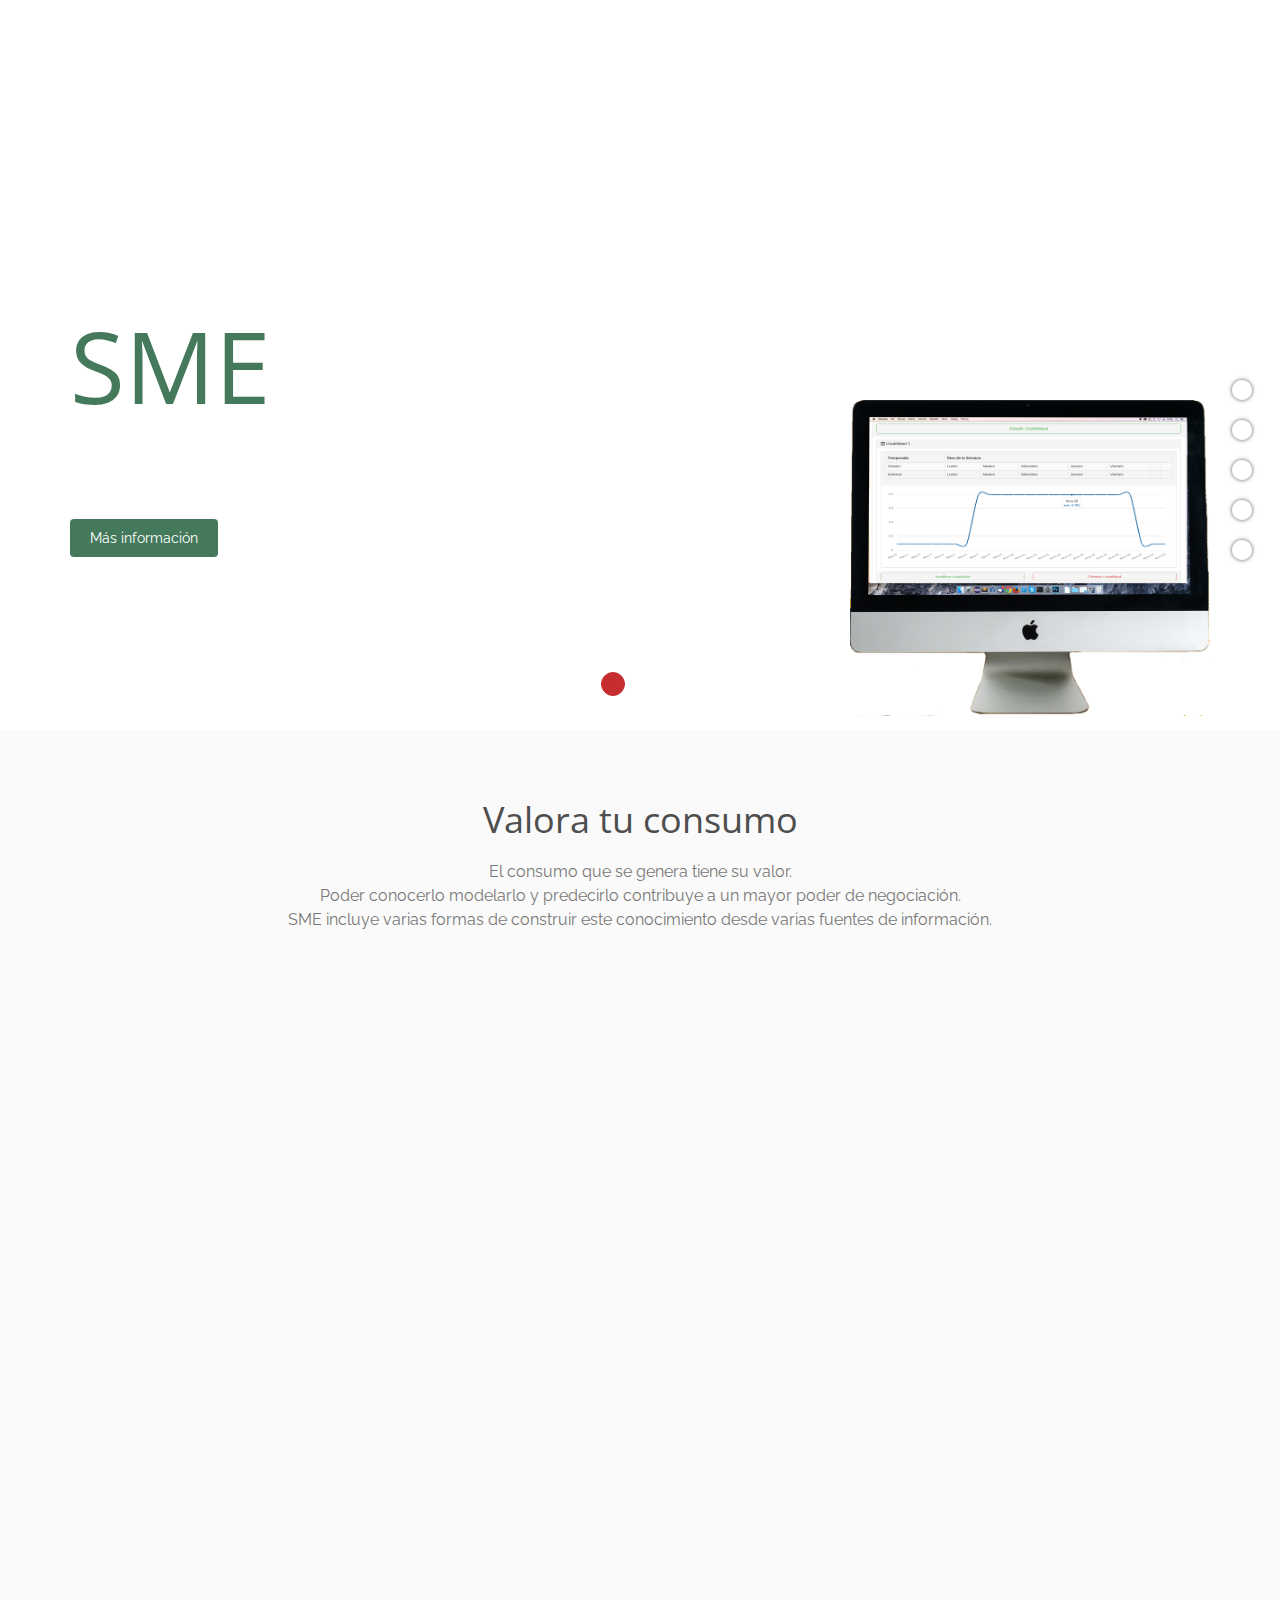
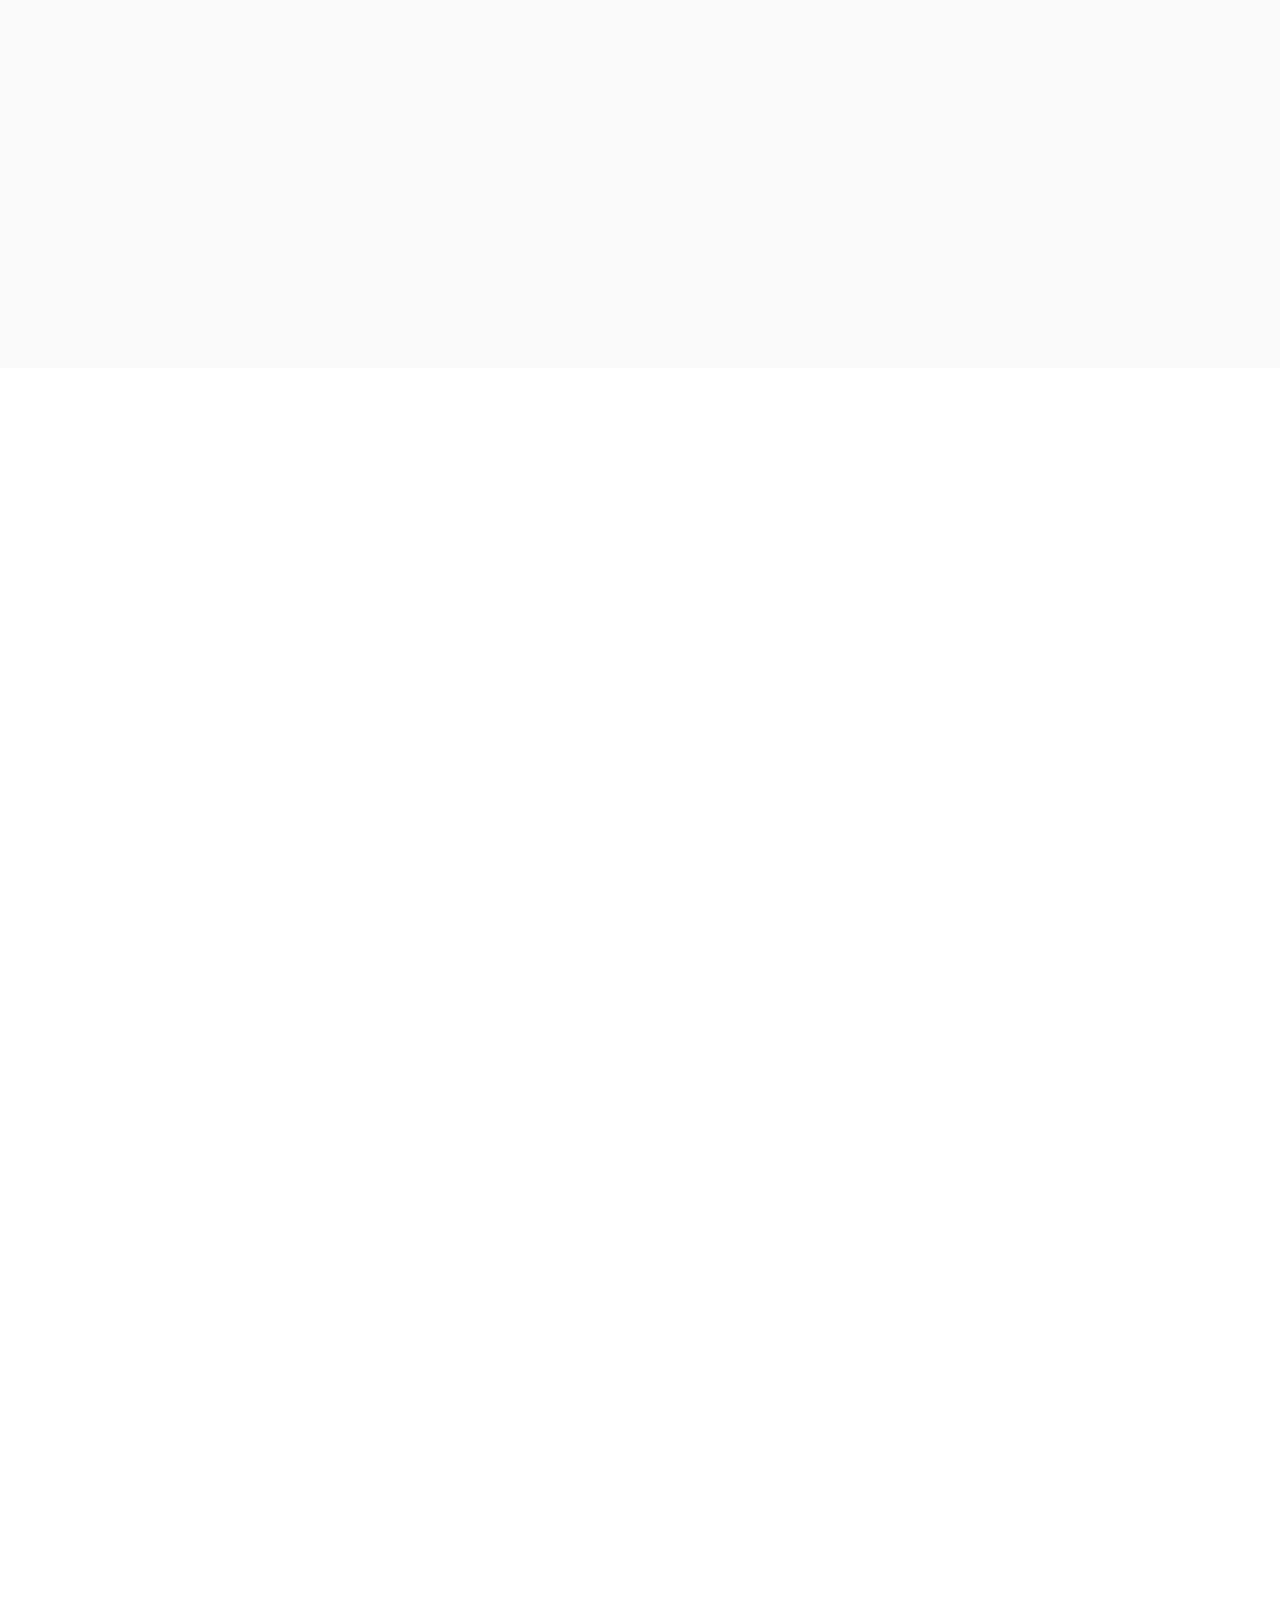
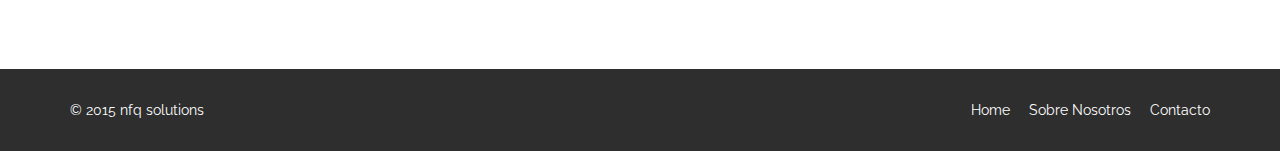
==== commit 87810157: "Ajustado el responsive" ====
--- a/index.html
+++ b/index.html
@@ -71,7 +71,7 @@
                                     <h2 class="animation animated-item-2" >Iniciativa para el modelado del consumo eléctrico y valor monetario de electricidad.</h2>
                                     <a class="btn-slide animation animated-item-2" align="center" href="#development">Más información</a>
                                 </div>
-                                <div class="col-md-4 col-sm-4 wow fadeInDown content-auto" data-wow-duration="1000ms" data-wow-delay="600ms">
+                                <div class="col-md-4 col-sm-4 wow fadeInDown content-auto" data-wow-duration="1000ms" data-wow-delay="300ms">
                                     <div class="feature-wrap" style="margin-top: 260px;">
                                         <img src="images/apple.png" alt="" class="main-mac">
                                     </div>
@@ -107,7 +107,7 @@
 
             <div class="row">
                 <div class="features col-md-12 col-sm-12">
-                    <div class="col-md-6 col-sm-12 wow fadeInDown content-auto" data-wow-duration="1000ms" data-wow-delay="600ms">
+                    <div class="col-md-6 col-sm-12 col-xs-12 wow fadeInDown " data-wow-duration="1000ms" data-wow-delay="600ms">
                         <div class="feature-wrap">
                             <a href="" target="_blank"><i class="fa fa-bar-chart"></i></a>
                             <h2 class="text-justify">Conoce tu perfil de consumo</h2>
@@ -115,7 +115,7 @@
                         </div>
                     </div><!--/.col-md-12-->
 
-                    <div class="col-md-6 col-sm-12 wow fadeInDown content-auto" data-wow-duration="1000ms" data-wow-delay="600ms">
+                    <div class="col-md-6 col-sm-12 col-xs-12 wow fadeInDown " data-wow-duration="1000ms" data-wow-delay="600ms">
                         <div class="feature-wrap">
                             <img src="images/pantallazos/PerfilConsumoSemanal.png" alt="" class="img-what-do">
                         </div>
@@ -123,9 +123,9 @@
 
                 </div><!--/.col-md-12-->
 
-                <div class="features col-md-12 col-sm-12" style="height: 21em;">
-
-                    <div class="col-md-6 col-sm-12 wow fadeInDown content-auto" data-wow-duration="1000ms" data-wow-delay="600ms">
+                <div class="features col-md-12 col-sm-12">
+
+                    <div class="col-md-6 col-sm-12 col-xs-12 wow fadeInDown " data-wow-duration="1000ms" data-wow-delay="600ms">
                         <div class="feature-wrap">
                             <a href=""  target="_blank"><i class="fa fa-television"></i></a>
                             <h2 class="text-justify">Caracterización de Elementos de consumo</h2>
@@ -133,7 +133,7 @@
                         </div>
                     </div><!--/.col-md-12-->
 
-                    <div class="col-md-6 col-sm-12 wow fadeInDown content-auto" data-wow-duration="1000ms" data-wow-delay="600ms">
+                    <div class="col-md-6 col-sm-12 col-xs-12 wow fadeInDown" data-wow-duration="1000ms" data-wow-delay="600ms">
                         <div class="feature-wrap">
                             <img src="images/pantallazos/PerfilConsumoSemanal2.png" alt="" class="img-what-do">
                         </div>
@@ -143,7 +143,7 @@
 
                 <div class="features col-md-12 col-sm-12">
 
-                    <div class="col-md-6 col-sm-12 wow fadeInDown content-auto" data-wow-duration="1000ms" data-wow-delay="600ms">
+                    <div class="col-md-6 col-sm-12 col-xs-12 wow fadeInDown " data-wow-duration="1000ms" data-wow-delay="600ms">
                         <div class="feature-wrap">
                             <a href="" target="_blank"><i class="fa fa-tachometer"></i></a>
                             <h2>Monitorización y Históricos</h2>
@@ -151,7 +151,7 @@
                         </div>
                     </div><!--/.col-md-12-->
 
-                    <div class="col-md-6 col-sm-12 wow fadeInDown content-auto" data-wow-duration="1000ms" data-wow-delay="600ms">
+                    <div class="col-md-6 col-sm-12 col-xs-12 wow fadeInDown " data-wow-duration="1000ms" data-wow-delay="600ms">
                         <div class="feature-wrap">
                             <img src="images/pantallazos/ResumenCaracterizacion.png" alt="" class="img-what-do">
                         </div>
@@ -166,10 +166,10 @@
        <div class="container">
             <div class="center wow fadeInDown">
                 <h2>Proyecta tus costes</h2>
-                <p class="text-justify" class="lead">Plataforma que unifica y centraliza las herramientas y la información necesaria para realizar previsiones y predicciones para el Mercado de Electricidad. En ella se recoje toda la información de los siguientes sistemas:</p>
+                <p class="text-justify lead" style="color: #fff;">Plataforma que unifica y centraliza las herramientas y la información necesaria para realizar previsiones y predicciones para el Mercado de Electricidad. En ella se recoje toda la información de los siguientes sistemas:</p>
             </div>
             <div class="row row-same-height">
-                <div class="col-sm-6 col-md-6">
+                <div class=" col-sm-12 col-xs-12 col-md-6">
                     <div class="media services-wrap wow fadeInDown">
                         <div class="pull-left">
                             <img class="img-responsive" src="images/services/services1.png">
@@ -181,7 +181,7 @@
                         </div>
                     </div>
                 </div>
-                <div class="col-sm-6 col-md-6">
+                <div class=" col-sm-12 col-xs-12 col-md-6">
                     <div class="media services-wrap wow fadeInDown">
                         <div class="pull-left">
                             <img class="img-responsive" src="images/services/services4.png">
@@ -303,7 +303,7 @@
                 </div>
                 <div class="row">
                     <div class="features">
-                        <div class="col-md-4 col-sm-6 wow fadeInDown" data-wow-duration="1000ms" data-wow-delay="600ms">
+                        <div class="col-md-4 col-sm-12 col-xs-12 wow fadeInDown" data-wow-duration="1000ms" data-wow-delay="600ms">
                             <div class="feature-wrap">
                                 <i class="fa fa-building"></i>
                                 <h2>Edificios Publicos</h2>
@@ -314,7 +314,7 @@
                             </div>
                         </div>
                         <div class="features">
-                            <div class="col-md-4 col-sm-6 wow fadeInDown" data-wow-duration="1000ms" data-wow-delay="600ms">
+                            <div class="col-md-4 col-sm-12 col-xs-12 wow fadeInDown" data-wow-duration="1000ms" data-wow-delay="600ms">
                                 <div class="feature-wrap">
                                     <i class="fa fa-lightbulb-o"></i>
                                     <h2>Alumbrado Público</h2>
@@ -324,7 +324,7 @@
                                     </div>
                                 </div>
                             </div><!--/.col-md-4-->
-                            <div class="col-md-4 col-sm-6 wow fadeInDown" data-wow-duration="1000ms" data-wow-delay="600ms">
+                            <div class="col-md-4 col-sm-12 col-xs-12 wow fadeInDown" data-wow-duration="1000ms" data-wow-delay="600ms">
                                 <div class="feature-wrap">
                                     <i class="fa fa-home"></i>
                                     <h2>Hogares</h2>
--- a/css/main.css
+++ b/css/main.css
@@ -9,7 +9,7 @@
   background: #fff;
   /*font-family: 'Open Sans', sans-serif;*/
   font-family: 'Raleway', sans-serif;
-  color:#fff;
+  color:#787878;
   line-height: 22px;
 }
 
--- a/css/responsive.css
+++ b/css/responsive.css
@@ -292,6 +292,9 @@
     padding-left: 20px;
   }
     
+  .main-mac{
+    display: none;
+  }
 
 }
 
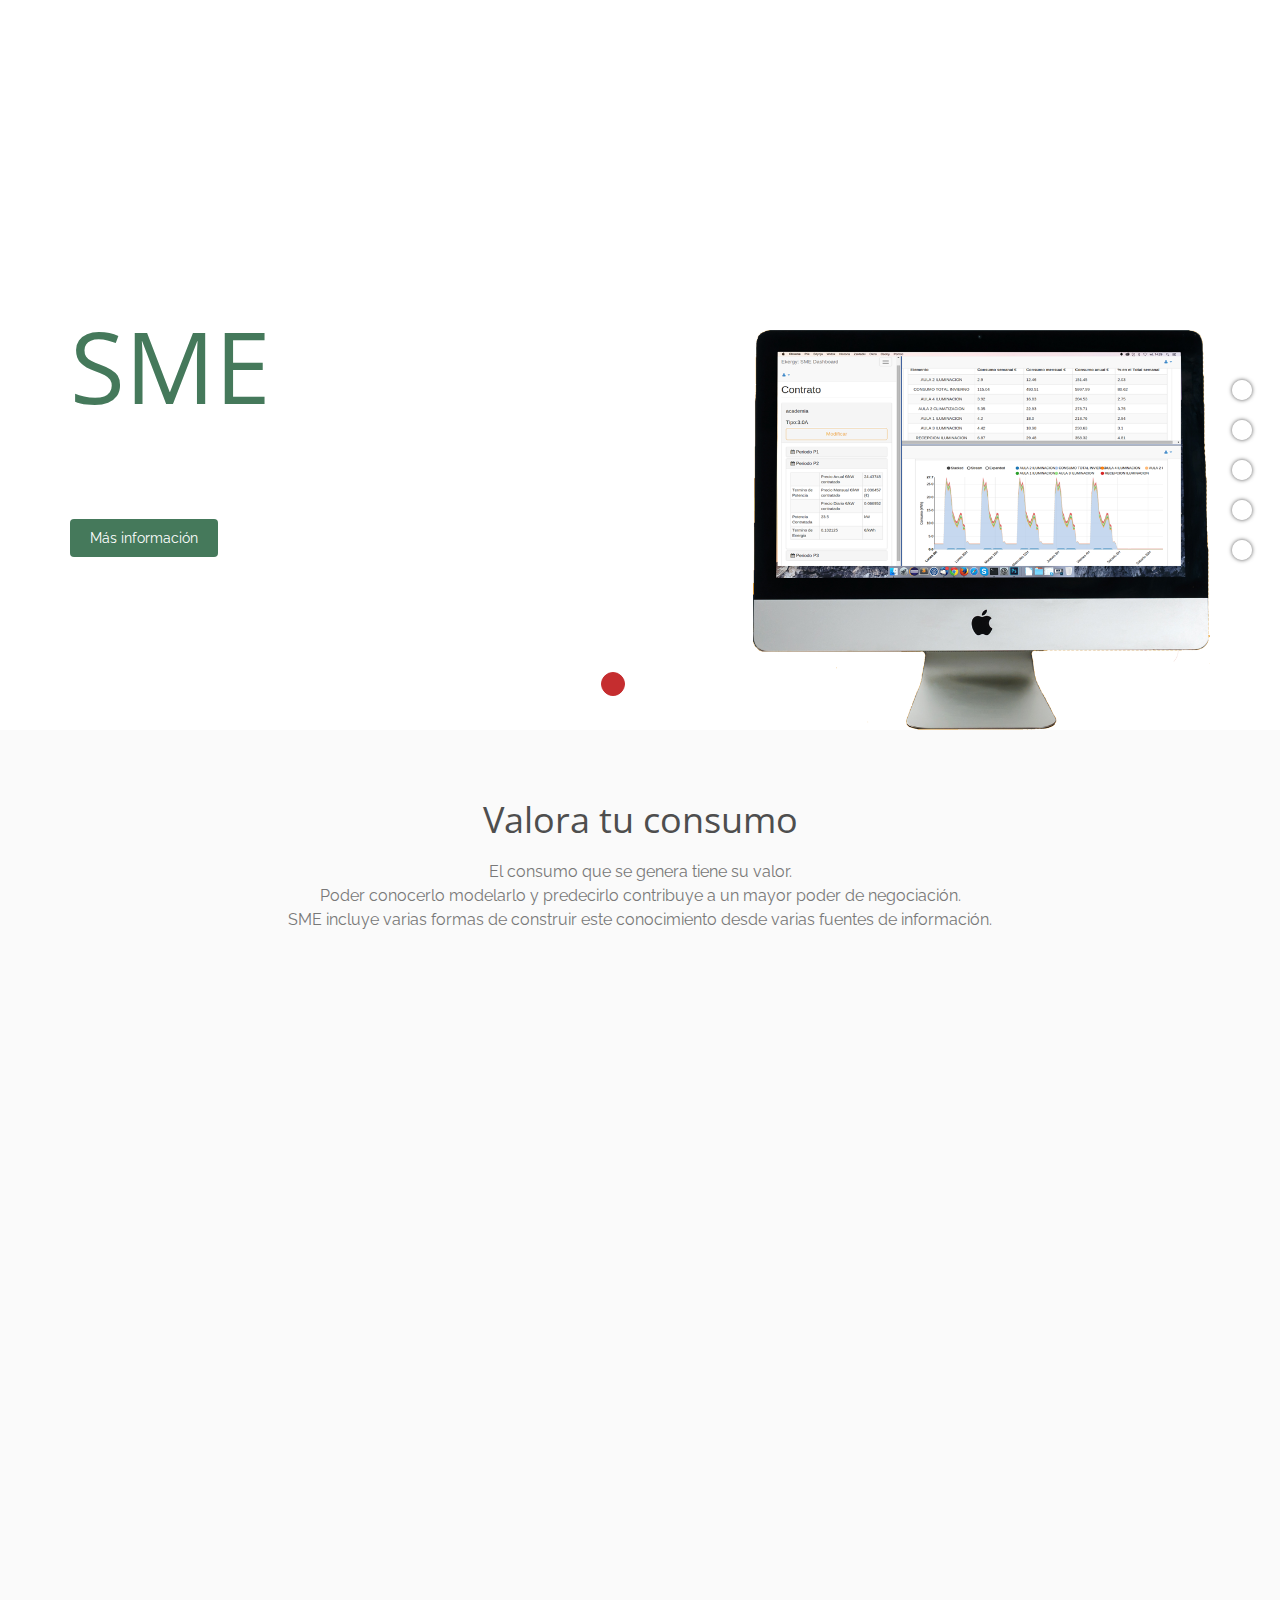
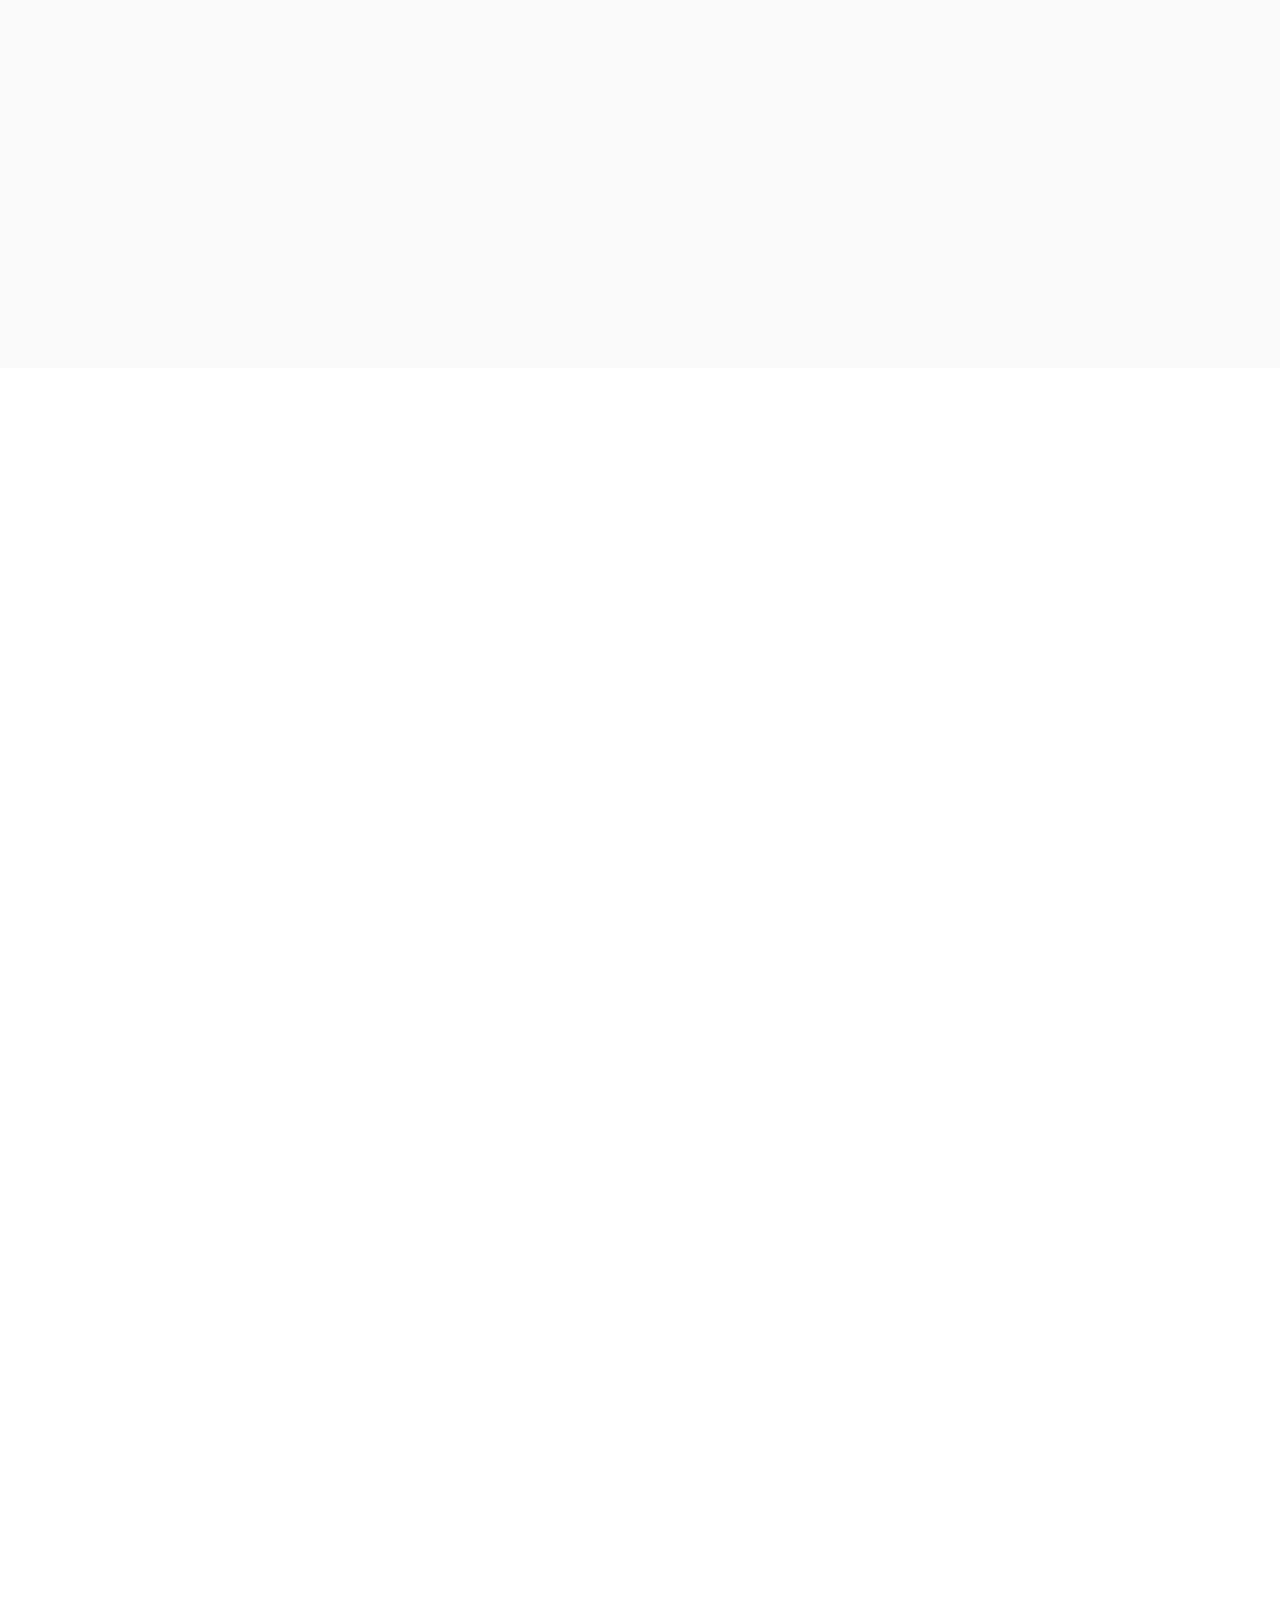
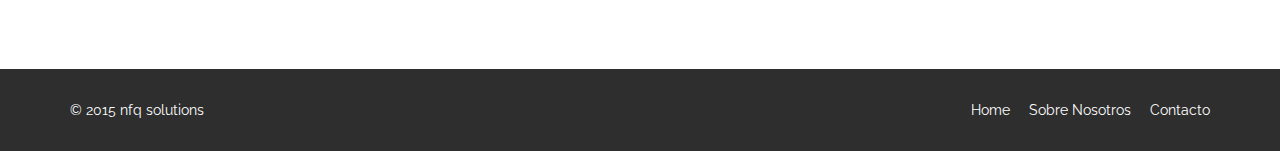
==== commit f5303e63: "He cambiado la imagen del mac" ====
--- a/index.html
+++ b/index.html
@@ -66,14 +66,14 @@
                     <div class="container">
                          <div class="row slide-margin">
                             <div >
-                                <div class="carousel-content col-md-8 col-sm-8 " >
+                                <div class="carousel-content col-md-7 col-sm-7 " >
                                     <h1 class="animation animated-item-1" style="color: #45795B;">SME</h1>
                                     <h2 class="animation animated-item-2" >Iniciativa para el modelado del consumo eléctrico y valor monetario de electricidad.</h2>
                                     <a class="btn-slide animation animated-item-2" align="center" href="#development">Más información</a>
                                 </div>
-                                <div class="col-md-4 col-sm-4 wow fadeInDown content-auto" data-wow-duration="1000ms" data-wow-delay="300ms">
-                                    <div class="feature-wrap" style="margin-top: 260px;">
-                                        <img src="images/apple.png" alt="" class="main-mac">
+                                <div class="col-md-5 col-sm-5 wow fadeInDown content-auto" data-wow-duration="1000ms" data-wow-delay="300ms">
+                                    <div class="feature-wrap" style="margin-top: 190px;">
+                                        <img src="images/apple2.png" alt="" class="main-mac">
                                     </div>
                                 </div><!--/.col-md-12-->
                             </div>
